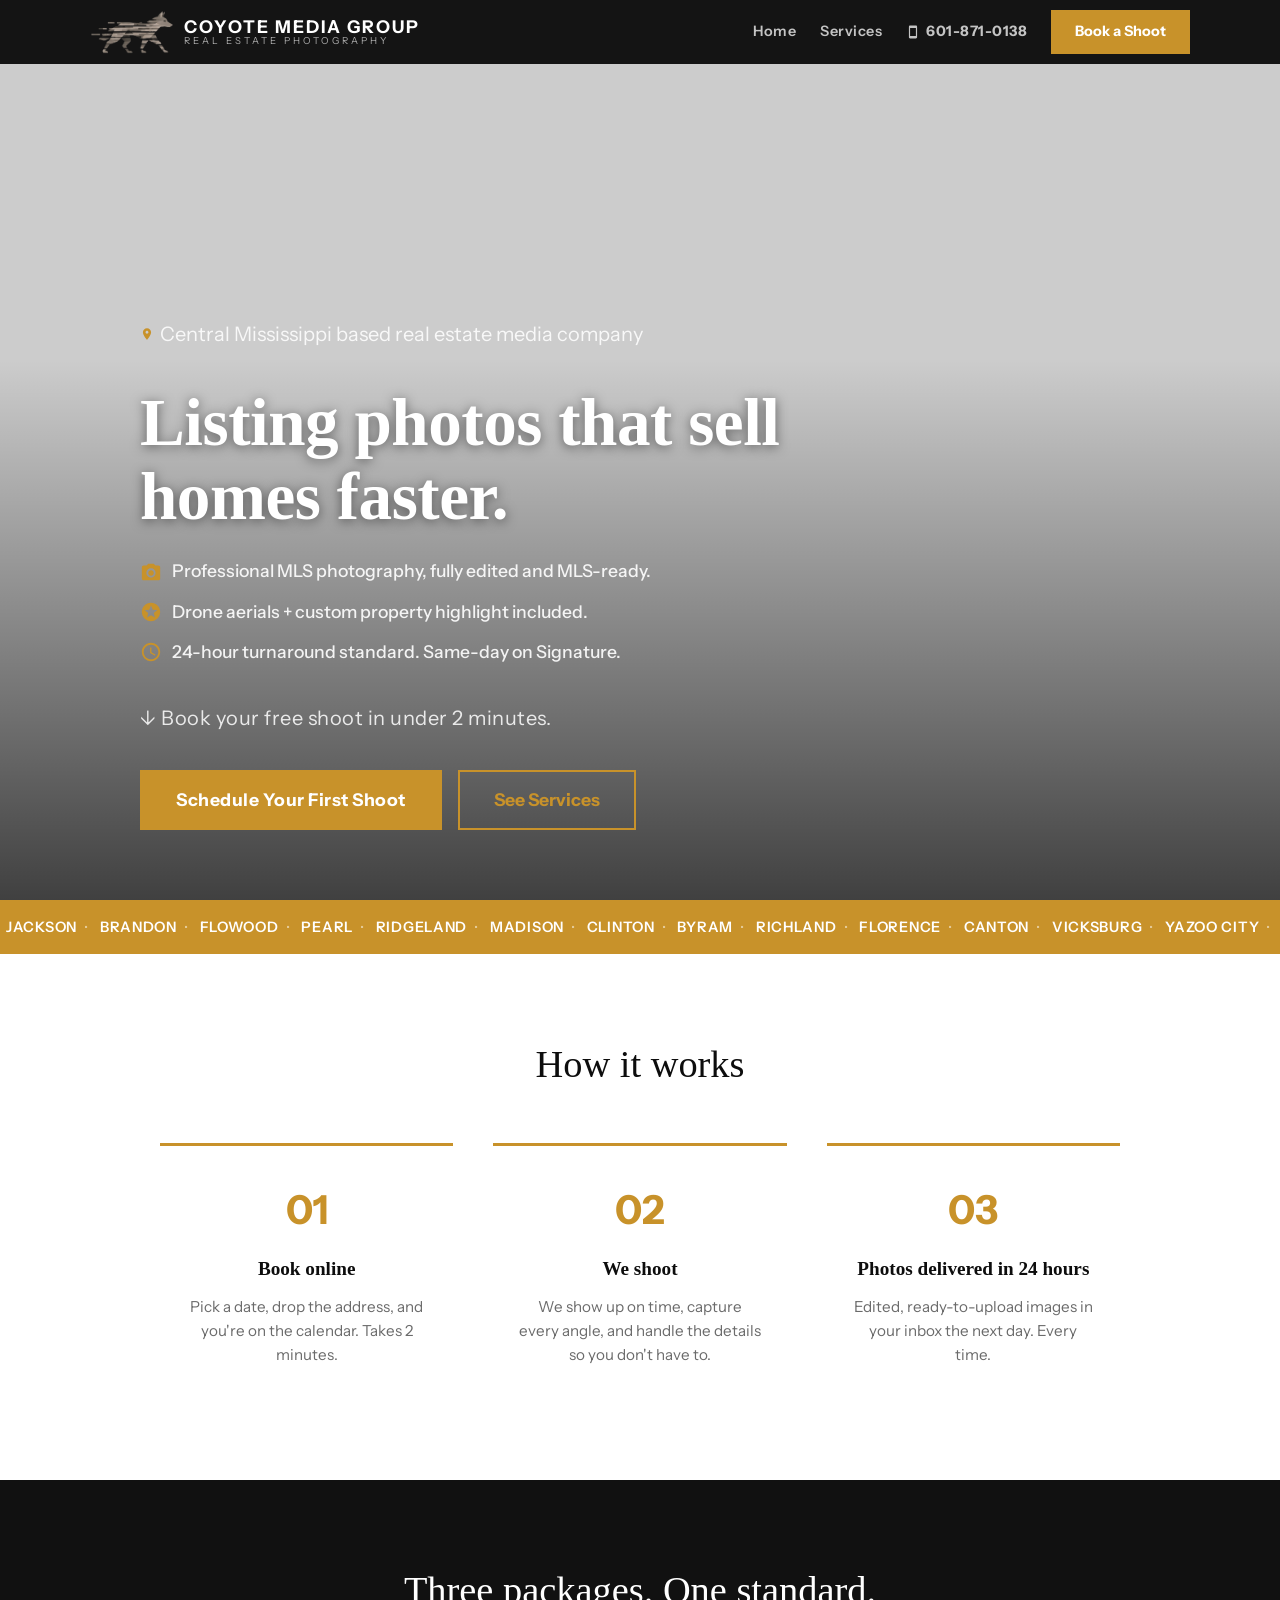
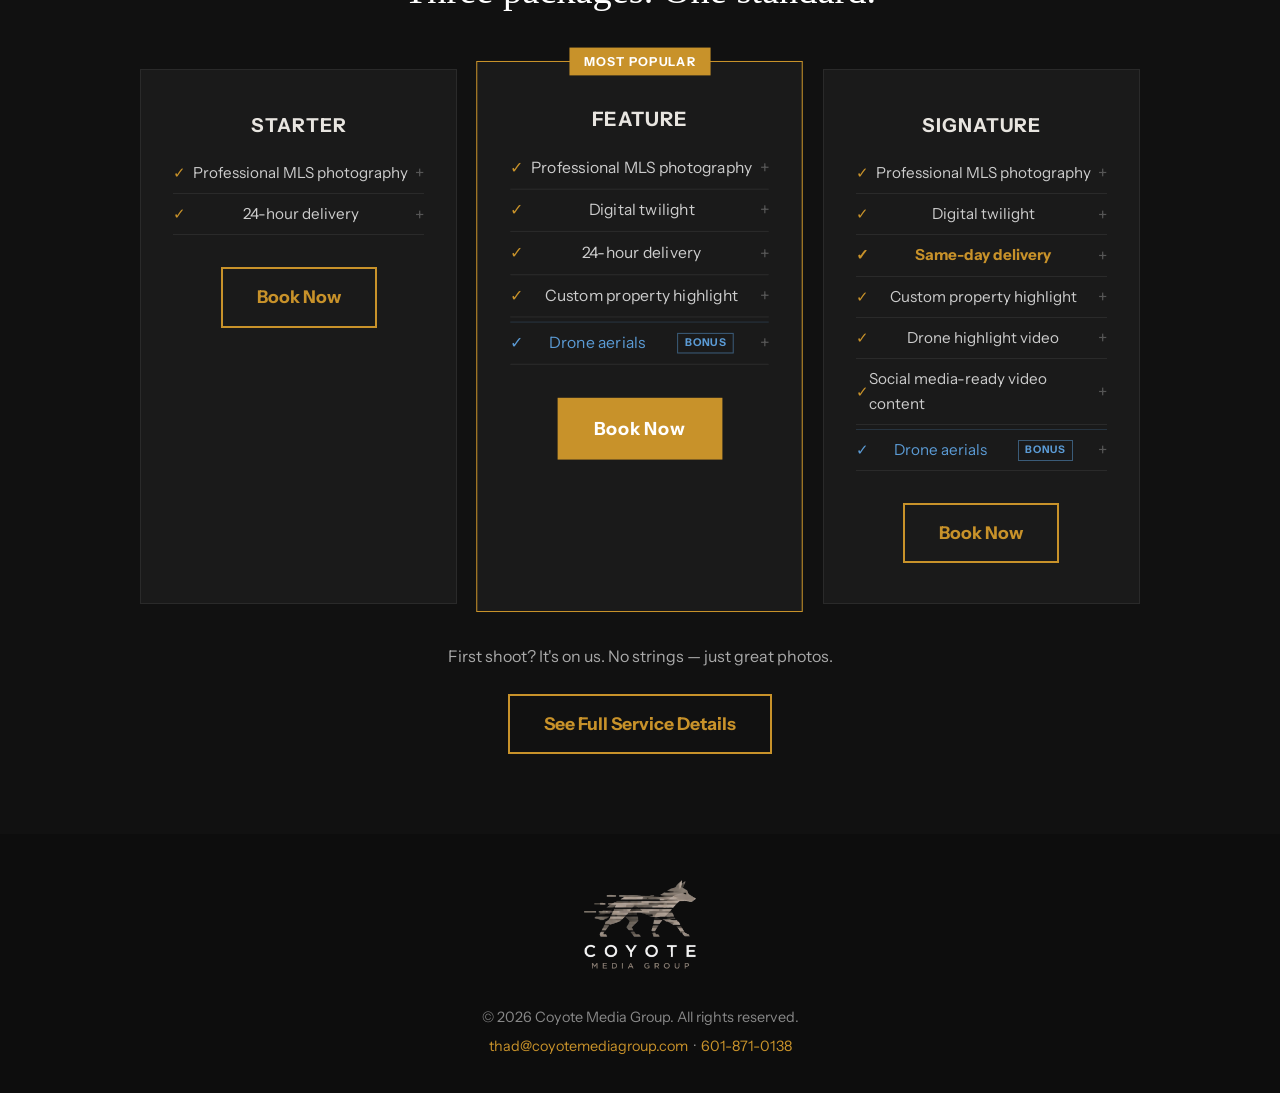
==== index.html @ c8cec0d7 "Improve mobile UX and booking form polish - Scroll to top instantly on step navigation - Disable par" ====
<!DOCTYPE html>
<html lang="en">
<head>
  <meta charset="UTF-8" />
  <meta name="viewport" content="width=device-width, initial-scale=1.0" />
  <title>Coyote Media Group — Real Estate Photography</title>
  <link rel="icon" type="image/png" href="assets/logos/favicon.png" />
  <link rel="preconnect" href="https://fonts.googleapis.com" />
  <link rel="preconnect" href="https://fonts.gstatic.com" crossorigin />
  <link href="https://fonts.googleapis.com/css2?family=Instrument+Sans:wght@300;400;500;600;700&display=swap" rel="stylesheet" />
  <link rel="stylesheet" href="style.css" />
</head>
<body>

  <!-- NAV -->
  <nav>
    <div class="nav-inner">
      <a href="#" class="logo">
        <img src="assets/logos/coyote_icon.png" alt="Coyote Media Group" class="logo-icon" />
        <span class="logo-text">Coyote Media Group<span class="logo-sub">Real Estate Photography</span></span>
      </a>
      <div class="nav-right">
        <a href="index.html" class="nav-link">Home</a>
        <a href="services.html" class="nav-link">Services</a>
        <a href="tel:6018710138" class="nav-phone">
          <svg xmlns="http://www.w3.org/2000/svg" width="14" height="14" viewBox="0 0 24 24" fill="currentColor"><path d="M17 1.01L7 1c-1.1 0-2 .9-2 2v18c0 1.1.9 2 2 2h10c1.1 0 2-.9 2-2V3c0-1.1-.9-1.99-2-1.99zM17 19H7V5h10v14z"/></svg>
          601-871-0138
        </a>
        <a href="booking.html" target="_blank" class="btn-nav">Book a Shoot</a>
      </div>
    </div>
  </nav>

  <!-- HERO -->
  <section class="hero">
    <div class="hero-content">
      <p class="hero-location">
        <svg xmlns="http://www.w3.org/2000/svg" width="14" height="14" viewBox="0 0 24 24" fill="currentColor"><path d="M12 2C8.13 2 5 5.13 5 9c0 5.25 7 13 7 13s7-7.75 7-13c0-3.87-3.13-7-7-7zm0 9.5c-1.38 0-2.5-1.12-2.5-2.5s1.12-2.5 2.5-2.5 2.5 1.12 2.5 2.5-1.12 2.5-2.5 2.5z"/></svg>
        Central Mississippi based real estate media company
      </p>
      <h1>Listing photos that sell homes faster.</h1>
      <ul class="hero-features">
        <li>
          <svg xmlns="http://www.w3.org/2000/svg" width="22" height="22" viewBox="0 0 24 24" fill="currentColor"><path d="M20 5h-3.17L15 3H9L7.17 5H4c-1.1 0-2 .9-2 2v12c0 1.1.9 2 2 2h16c1.1 0 2-.9 2-2V7c0-1.1-.9-2-2-2zm-8 13c-2.76 0-5-2.24-5-5s2.24-5 5-5 5 2.24 5 5-2.24 5-5 5zm0-8c-1.66 0-3 1.34-3 3s1.34 3 3 3 3-1.34 3-3-1.34-3-3-3z"/></svg>
          Professional MLS photography, fully edited and MLS-ready.
        </li>
        <li>
          <svg xmlns="http://www.w3.org/2000/svg" width="22" height="22" viewBox="0 0 24 24" fill="currentColor"><path d="M11.99 2C6.47 2 2 6.48 2 12s4.47 10 9.99 10C17.52 22 22 17.52 22 12S17.52 2 11.99 2zm4.24 16L12 15.45 7.77 18l1.12-4.81-3.73-3.23 4.92-.42L12 5l1.92 4.53 4.92.42-3.73 3.23L16.23 18z"/></svg>
          Drone aerials + custom property highlight included.
        </li>
        <li>
          <svg xmlns="http://www.w3.org/2000/svg" width="22" height="22" viewBox="0 0 24 24" fill="currentColor"><path d="M11.99 2C6.47 2 2 6.48 2 12s4.47 10 9.99 10C17.52 22 22 17.52 22 12S17.52 2 11.99 2zM12 20c-4.42 0-8-3.58-8-8s3.58-8 8-8 8 3.58 8 8-3.58 8-8 8zm.5-13H11v6l5.25 3.15.75-1.23-4.5-2.67V7z"/></svg>
          24-hour turnaround standard. Same-day on Signature.
        </li>
      </ul>
      <p class="hero-booking-note"><span class="hero-arrow">↓</span> Book your free shoot in under 2 minutes.</p>
      <div class="hero-ctas">
        <a href="booking.html" target="_blank" class="btn-primary">Schedule Your First Shoot</a>
        <a href="services.html" class="btn-outline">See Services</a>
      </div>
    </div>
  </section>


  <!-- SERVICE AREA MARQUEE -->
  <div class="marquee-bar">
    <div class="marquee-track">
      <span>Jackson</span><span class="dot">·</span>
      <span>Brandon</span><span class="dot">·</span>
      <span>Flowood</span><span class="dot">·</span>
      <span>Pearl</span><span class="dot">·</span>
      <span>Ridgeland</span><span class="dot">·</span>
      <span>Madison</span><span class="dot">·</span>
      <span>Clinton</span><span class="dot">·</span>
      <span>Byram</span><span class="dot">·</span>
      <span>Richland</span><span class="dot">·</span>
      <span>Florence</span><span class="dot">·</span>
      <span>Canton</span><span class="dot">·</span>
      <span>Vicksburg</span><span class="dot">·</span>
      <span>Yazoo City</span><span class="dot">·</span>
      <span>Rankin County</span><span class="dot">·</span>
      <span>Crystal Springs</span><span class="dot">·</span>
      <span>Brookhaven</span><span class="dot">·</span>
      <!-- duplicate for seamless loop -->
      <span>Jackson</span><span class="dot">·</span>
      <span>Brandon</span><span class="dot">·</span>
      <span>Flowood</span><span class="dot">·</span>
      <span>Pearl</span><span class="dot">·</span>
      <span>Ridgeland</span><span class="dot">·</span>
      <span>Madison</span><span class="dot">·</span>
      <span>Clinton</span><span class="dot">·</span>
      <span>Byram</span><span class="dot">·</span>
      <span>Richland</span><span class="dot">·</span>
      <span>Florence</span><span class="dot">·</span>
      <span>Canton</span><span class="dot">·</span>
      <span>Vicksburg</span><span class="dot">·</span>
      <span>Yazoo City</span><span class="dot">·</span>
      <span>Rankin County</span><span class="dot">·</span>
      <span>Crystal Springs</span><span class="dot">·</span>
      <span>Brookhaven</span><span class="dot">·</span>
    </div>
  </div>

  <!-- HOW IT WORKS -->
  <section class="section" id="how-it-works">
    <h2>How it works</h2>
    <div class="steps">
      <div class="step">
        <span class="step-num">01</span>
        <h3>Book online</h3>
        <p>Pick a date, drop the address, and you're on the calendar. Takes 2 minutes.</p>
      </div>
      <div class="step">
        <span class="step-num">02</span>
        <h3>We shoot</h3>
        <p>We show up on time, capture every angle, and handle the details so you don't have to.</p>
      </div>
      <div class="step">
        <span class="step-num">03</span>
        <h3>Photos delivered in 24 hours</h3>
        <p>Edited, ready-to-upload images in your inbox the next day. Every time.</p>
      </div>
    </div>
  </section>


  <!-- PRICING -->
  <section class="section section-dark" id="pricing">
    <h2>Three packages. One standard.</h2>
    <div class="packages">

      <div class="package">
        <h3>Starter</h3>
        <ul>
          <li class="service-item">
            <div class="service-header">Professional MLS photography <svg class="chevron" xmlns="http://www.w3.org/2000/svg" width="12" height="12" viewBox="0 0 24 24" fill="currentColor"><path d="M7 10l5 5 5-5z"/></svg></div>
            <div class="service-details">High-resolution interior and exterior shots professionally edited and optimized for MLS listings.</div>
          </li>
          <li class="service-item">
            <div class="service-header">24-hour delivery <svg class="chevron" xmlns="http://www.w3.org/2000/svg" width="12" height="12" viewBox="0 0 24 24" fill="currentColor"><path d="M7 10l5 5 5-5z"/></svg></div>
            <div class="service-details">All edited photos delivered via Google Drive or Dropbox within 24 hours of the shoot. Ready to upload straight to MLS.</div>
          </li>
        </ul>
        <a href="booking.html" target="_blank" class="btn-outline">Book Now</a>
      </div>

      <div class="package featured">
        <div class="badge">Most Popular</div>
        <h3>Feature</h3>
        <ul>
          <li class="service-item">
            <div class="service-header">Professional MLS photography <svg class="chevron" xmlns="http://www.w3.org/2000/svg" width="12" height="12" viewBox="0 0 24 24" fill="currentColor"><path d="M7 10l5 5 5-5z"/></svg></div>
            <div class="service-details">High-resolution interior and exterior shots professionally edited and optimized for MLS listings.</div>
          </li>
          <li class="service-item">
            <div class="service-header">Digital twilight <svg class="chevron" xmlns="http://www.w3.org/2000/svg" width="12" height="12" viewBox="0 0 24 24" fill="currentColor"><path d="M7 10l5 5 5-5z"/></svg></div>
            <div class="service-details">3 exterior shots digitally enhanced to simulate golden hour lighting — warm skies, glowing windows. Makes listings stand out without scheduling a separate evening shoot.</div>
          </li>
          <li class="service-item">
            <div class="service-header">24-hour delivery <svg class="chevron" xmlns="http://www.w3.org/2000/svg" width="12" height="12" viewBox="0 0 24 24" fill="currentColor"><path d="M7 10l5 5 5-5z"/></svg></div>
            <div class="service-details">All edited photos delivered via Google Drive or Dropbox within 24 hours of the shoot. Ready to upload straight to MLS.</div>
          </li>
          <li class="service-item">
            <div class="service-header">Custom property highlight <svg class="chevron" xmlns="http://www.w3.org/2000/svg" width="12" height="12" viewBox="0 0 24 24" fill="currentColor"><path d="M7 10l5 5 5-5z"/></svg></div>
            <div class="service-details">A curated aerial image with the property boundaries highlighted and refined — more polished than a standard lot line image. Great for marketing materials, flyers, and social media.<img src="assets/lot-lines-example.jpg" alt="Property highlight example" class="service-example-img" /></div>
          </li>
          <li class="service-item drone-bonus-item-row">
            <div class="service-header">Drone aerials <span class="bonus-tag">Bonus</span><svg class="chevron" xmlns="http://www.w3.org/2000/svg" width="12" height="12" viewBox="0 0 24 24" fill="currentColor"><path d="M7 10l5 5 5-5z"/></svg></div>
            <div class="service-details">FAA-compliant aerial photography of the property exterior — wide establishing shots, lot context, and neighborhood views. A $100 value included at no extra charge.</div>
          </li>
        </ul>
        <a href="booking.html" target="_blank" class="btn-primary">Book Now</a>
      </div>

      <div class="package">
        <h3>Signature</h3>
        <ul>
          <li class="service-item">
            <div class="service-header">Professional MLS photography <svg class="chevron" xmlns="http://www.w3.org/2000/svg" width="12" height="12" viewBox="0 0 24 24" fill="currentColor"><path d="M7 10l5 5 5-5z"/></svg></div>
            <div class="service-details">High-resolution interior and exterior shots professionally edited and optimized for MLS listings.</div>
          </li>
          <li class="service-item">
            <div class="service-header">Digital twilight <svg class="chevron" xmlns="http://www.w3.org/2000/svg" width="12" height="12" viewBox="0 0 24 24" fill="currentColor"><path d="M7 10l5 5 5-5z"/></svg></div>
            <div class="service-details">3 exterior shots digitally enhanced to simulate golden hour lighting — warm skies, glowing windows. Makes listings stand out without scheduling a separate evening shoot.</div>
          </li>
          <li class="service-item highlight-feature">
            <div class="service-header">Same-day delivery <svg class="chevron" xmlns="http://www.w3.org/2000/svg" width="12" height="12" viewBox="0 0 24 24" fill="currentColor"><path d="M7 10l5 5 5-5z"/></svg></div>
            <div class="service-details">Photos edited and delivered the same day as the shoot. Perfect for agents with tight listing deadlines who need to move fast.</div>
          </li>
          <li class="service-item">
            <div class="service-header">Custom property highlight <svg class="chevron" xmlns="http://www.w3.org/2000/svg" width="12" height="12" viewBox="0 0 24 24" fill="currentColor"><path d="M7 10l5 5 5-5z"/></svg></div>
            <div class="service-details">A curated aerial image with the property boundaries highlighted and refined — more polished than a standard lot line image. Great for marketing materials, flyers, and social media.<img src="assets/lot-lines-example.jpg" alt="Property highlight example" class="service-example-img" /></div>
          </li>
          <li class="service-item">
            <div class="service-header">Drone highlight video <svg class="chevron" xmlns="http://www.w3.org/2000/svg" width="12" height="12" viewBox="0 0 24 24" fill="currentColor"><path d="M7 10l5 5 5-5z"/></svg></div>
            <div class="service-details">A professionally edited aerial video of the property exterior — smooth flyovers, wide establishing shots. Delivered ready to embed on listings or share with clients.</div>
          </li>
          <li class="service-item">
            <div class="service-header">Social media-ready video content <svg class="chevron" xmlns="http://www.w3.org/2000/svg" width="12" height="12" viewBox="0 0 24 24" fill="currentColor"><path d="M7 10l5 5 5-5z"/></svg></div>
            <div class="service-details">The drone video formatted and optimized for Instagram, Facebook, and other platforms. Correct dimensions, ready to post — no extra editing on your end.</div>
          </li>
          <li class="service-item drone-bonus-item-row">
            <div class="service-header">Drone aerials <span class="bonus-tag">Bonus</span><svg class="chevron" xmlns="http://www.w3.org/2000/svg" width="12" height="12" viewBox="0 0 24 24" fill="currentColor"><path d="M7 10l5 5 5-5z"/></svg></div>
            <div class="service-details">FAA-compliant aerial photography of the property exterior — wide establishing shots, lot context, and neighborhood views. A $100 value included at no extra charge.</div>
          </li>
        </ul>
        <a href="booking.html" target="_blank" class="btn-outline">Book Now</a>
      </div>

    </div>

    <p class="pricing-note">First shoot? It's on us. No strings — just great photos.</p>
    <div style="text-align: center; margin-top: 24px;">
      <a href="services.html" class="btn-outline">See Full Service Details</a>
    </div>
  </section>

  <!-- BOOKING MODAL -->
  <div class="modal-overlay" id="bookingModal">
    <div class="modal">
      <button class="modal-close" id="modalClose">&times;</button>
      <h2>Schedule your first shoot</h2>
      <div class="modal-value">
        <s>$250+ value</s>
        <span class="modal-value-price">$0</span>
        <span class="modal-value-label">100% free — no strings</span>
      </div>
      <p class="modal-sub">Fill out the form and we'll reach out within a few hours to confirm your booking.</p>
      <form class="booking-form" id="bookingForm" action="https://formspree.io/f/mreddygq" method="POST">
        <input type="hidden" name="_subject" value="New Shoot Booking — Coyote Media Group" />
        <input type="hidden" name="_next" value="" />

        <p class="form-section-label">Contact Information</p>
        <input type="text" name="name" placeholder="Your name" required />
        <input type="email" name="email" placeholder="Your email" required />
        <input type="tel" name="phone" placeholder="Phone number" />

        <p class="form-section-label">Property</p>
        <input type="text" name="address" placeholder="Property address" />
        <input type="text" name="sqft" placeholder="Square footage" />
        <select name="package">
          <option value="" disabled selected>Select a package</option>
          <option value="Free first shoot">Free first shoot</option>
          <option value="Starter">Starter</option>
          <option value="Feature">Feature</option>
          <option value="Signature">Signature</option>
        </select>

        <p class="form-section-label">Scheduling</p>
        <input type="date" name="preferred_date" />
        <select name="preferred_time">
          <option value="" disabled selected>Preferred time of day</option>
          <option value="Morning (8am–11am)">Morning (8am–11am)</option>
          <option value="Midday (11am–2pm)">Midday (11am–2pm)</option>
          <option value="Afternoon (2pm–5pm)">Afternoon (2pm–5pm)</option>
        </select>

        <textarea name="notes" placeholder="Anything else we should know?" rows="3"></textarea>

        <button type="submit" class="btn-primary">Confirm Booking</button>
        <p class="form-success hidden" id="formSuccess">We got it — we'll reach out shortly to confirm your shoot.</p>
      </form>
    </div>
  </div>

  <!-- FOOTER -->
  <footer>
    <img src="assets/logos/coyote_stacked.png" alt="Coyote Media Group" class="footer-logo" />
    <p>© 2026 Coyote Media Group. All rights reserved.</p>
    <p><a href="mailto:thad@coyotemediagroup.com">thad@coyotemediagroup.com</a> &nbsp;·&nbsp; <a href="tel:6018710138">601-871-0138</a></p>
  </footer>

  <script>
    document.querySelectorAll('.service-item').forEach(item => {
      item.querySelector('.service-header').addEventListener('click', () => {
        item.classList.toggle('open');
      });
    });

    // Parallax (desktop only)
    const hero = document.querySelector('.hero');
    if (window.innerWidth > 480) {
      window.addEventListener('scroll', () => {
        const offset = window.scrollY * 0.4;
        hero.style.backgroundPositionY = `calc(50% + ${offset}px)`;
      }, { passive: true });
    }

    // Modal
    const modal = document.getElementById('bookingModal');

    function openModal(e) {
      if (e) e.preventDefault();
      modal.classList.add('open');
      document.body.style.overflow = 'hidden';
    }

    document.getElementById('modalClose').addEventListener('click', closeModal);
    modal.addEventListener('click', (e) => { if (e.target === modal) closeModal(); });
    document.addEventListener('keydown', (e) => { if (e.key === 'Escape') closeModal(); });

    function closeModal() {
      modal.classList.remove('open');
      document.body.style.overflow = '';
    }

    // Formspree AJAX submission
    const bookingForm = document.getElementById('bookingForm');
    const formSuccess = document.getElementById('formSuccess');

    bookingForm.addEventListener('submit', async (e) => {
      e.preventDefault();
      const data = new FormData(bookingForm);
      const response = await fetch(bookingForm.action, {
        method: 'POST',
        body: data,
        headers: { 'Accept': 'application/json' }
      });
      if (response.ok) {
        bookingForm.classList.add('hidden');
        formSuccess.classList.remove('hidden');
      }
    });

    if (new URLSearchParams(window.location.search).get('book') === '1') openModal();
  </script>
</body>
</html>
---- style.css ----
/* ===== RESET & BASE ===== */
*, *::before, *::after { box-sizing: border-box; margin: 0; padding: 0; }

:root {
  --black: #0d0d0d;
  --white: #ffffff;
  --off-white: #f7f5f2;
  --accent: #c8922a;
  --accent-dark: #a87520;
  --gray: #6b6b6b;
  --light-gray: #e8e5e0;
  --dark-section: #111111;
}

html { scroll-behavior: smooth; }

body {
  font-family: 'Georgia', serif;
  color: var(--black);
  background: var(--white);
  font-size: 16px;
  line-height: 1.6;
}

a { text-decoration: none; color: inherit; }

/* ===== BUTTONS ===== */
.btn-primary {
  display: inline-block;
  background: var(--accent);
  color: var(--white);
  padding: 16px 36px;
  font-size: 1.1rem;
  font-family: 'Instrument Sans', sans-serif;
  font-weight: 700;
  letter-spacing: 0.5px;
  border: none;
  cursor: pointer;
  transition: background 0.2s;
}
.btn-primary:hover { background: var(--accent-dark); }

.btn-outline {
  display: inline-block;
  border: 2px solid var(--accent);
  color: var(--accent);
  padding: 14px 34px;
  font-size: 1.1rem;
  font-family: 'Instrument Sans', sans-serif;
  font-weight: 700;
  cursor: pointer;
  transition: all 0.2s;
}
.btn-outline:hover { background: var(--accent); color: var(--white); }

.nav-right {
  display: flex;
  align-items: center;
  gap: 24px;
  flex-shrink: 0;
}

.nav-link {
  color: rgba(255,255,255,0.75);
  font-family: 'Instrument Sans', sans-serif;
  font-size: 0.9rem;
  font-weight: 600;
  letter-spacing: 0.5px;
  transition: color 0.2s;
}
.nav-link:hover { color: var(--white); }

.nav-phone {
  display: flex;
  align-items: center;
  gap: 6px;
  color: rgba(255,255,255,0.75);
  font-family: 'Instrument Sans', sans-serif;
  font-size: 0.9rem;
  font-weight: 700;
  letter-spacing: 0.5px;
  transition: color 0.2s;
}
.nav-phone:hover { color: var(--accent); }

.btn-nav {
  background: var(--accent);
  color: var(--white);
  padding: 10px 24px;
  font-family: 'Instrument Sans', sans-serif;
  font-weight: 700;
  font-size: 0.9rem;
  transition: background 0.2s;
}
.btn-nav:hover { background: var(--accent-dark); }

/* ===== NAV ===== */
nav {
  position: fixed;
  top: 0;
  width: 100%;
  background: rgba(13,13,13,0.96);
  z-index: 100;
  padding: 0 24px;
}
.nav-inner {
  max-width: 1100px;
  margin: 0 auto;
  display: flex;
  align-items: center;
  justify-content: space-between;
  gap: 24px;
  height: 64px;
  overflow: hidden;
}
.logo {
  display: flex;
  align-items: center;
  gap: 10px;
  text-decoration: none;
}
.logo-icon {
  height: 44px;
  width: auto;
  object-fit: contain;
  display: block;
  flex-shrink: 0;
}
.logo-horizontal {
  height: 48px;
  width: auto;
  object-fit: contain;
}
.logo-text {
  color: var(--white);
  font-size: 1.1rem;
  font-family: 'Instrument Sans', sans-serif;
  font-weight: 700;
  letter-spacing: 2px;
  text-transform: uppercase;
  line-height: 1.1;
  display: flex;
  flex-direction: column;
}
.logo-sub {
  font-size: 0.6rem;
  font-weight: 400;
  letter-spacing: 3px;
  color: #aaa;
}
.footer-logo {
  width: 140px;
  margin: 0 auto 20px;
  display: block;
  border-radius: 4px;
}

/* ===== HERO ===== */
.hero {
  min-height: 100vh;
  background: linear-gradient(to top, rgba(0,0,0,0.75) 0%, rgba(0,0,0,0.2) 60%),
              url('https://images.unsplash.com/photo-1600596542815-ffad4c1539a9?w=1600&q=80') center/cover no-repeat;
  display: flex;
  align-items: flex-end;
  justify-content: flex-start;
  text-align: left;
  padding: 80px 60px 70px 140px;
}
.hero-content {
  max-width: 680px;
  color: var(--white);
}
.hero-location {
  display: flex;
  align-items: center;
  gap: 6px;
  font-family: 'Instrument Sans', sans-serif;
  font-size: 1rem;
  font-weight: 400;
  color: rgba(255,255,255,0.85);
  margin-bottom: 6px;
}
.hero-location svg { color: var(--accent); flex-shrink: 0; }
.hero-features {
  list-style: none;
  margin: 24px 0 36px;
  display: flex;
  flex-direction: column;
  gap: 12px;
}
.hero-features li {
  display: flex;
  align-items: center;
  gap: 10px;
  font-family: 'Instrument Sans', sans-serif;
  font-size: 1.1rem;
  color: rgba(255,255,255,0.9);
  font-weight: 500;
}
.hero-features svg { color: var(--accent); flex-shrink: 0; }
.hero-content h1 {
  font-size: clamp(2.6rem, 6vw, 4.2rem);
  font-weight: 700;
  line-height: 1.1;
  letter-spacing: -0.5px;
  margin-bottom: 20px;
  text-shadow: 0 2px 12px rgba(0,0,0,0.5);
}
.hero-content p {
  font-size: 1.25rem;
  color: rgba(255,255,255,0.85);
  margin-bottom: 36px;
  font-family: 'Instrument Sans', sans-serif;
  font-weight: 300;
}

.hero-booking-note {
  font-family: 'Instrument Sans', sans-serif;
  font-size: 0.82rem;
  font-weight: 500;
  color: rgba(255,255,255,0.6);
  letter-spacing: 0.5px;
  margin-bottom: 16px;
}

.hero-arrow {
  display: inline-block;
  animation: bounce-down 1.4s ease-in-out infinite;
}

@keyframes bounce-down {
  0%, 100% { transform: translateY(0); }
  50% { transform: translateY(4px); }
}

.hero-ctas {
  display: flex;
  align-items: center;
  gap: 16px;
  flex-wrap: wrap;
}

/* ===== PROOF BAR ===== */
.proof-bar {
  background: var(--accent);
  padding: 18px 24px;
}
.proof-inner {
  max-width: 1100px;
  margin: 0 auto;
  display: flex;
  flex-wrap: wrap;
  justify-content: center;
  gap: 24px;
}
.proof-inner span {
  color: var(--white);
  font-family: 'Instrument Sans', sans-serif;
  font-size: 0.95rem;
  font-weight: 600;
}

/* ===== MARQUEE BAR ===== */
.marquee-bar {
  background: var(--accent);
  padding: 14px 0;
  overflow: hidden;
  white-space: nowrap;
}
.marquee-track {
  display: inline-block;
  animation: marquee 30s linear infinite;
}
.marquee-track span {
  color: var(--white);
  font-family: 'Instrument Sans', sans-serif;
  font-size: 0.9rem;
  font-weight: 600;
  letter-spacing: 0.05em;
  text-transform: uppercase;
  padding: 0 6px;
}
.marquee-track .dot {
  color: rgba(255,255,255,0.5);
  padding: 0 2px;
}
@keyframes marquee {
  0%   { transform: translateX(0); }
  100% { transform: translateX(-50%); }
}

/* ===== SECTIONS ===== */
.section {
  padding: 80px 24px;
}
.section-dark {
  background: var(--dark-section);
  color: var(--white);
}
.section h2, .section-dark h2 {
  font-size: clamp(1.6rem, 3.5vw, 2.4rem);
  font-weight: 400;
  text-align: center;
  margin-bottom: 48px;
}

/* ===== STEPS ===== */
.steps {
  max-width: 960px;
  margin: 0 auto;
  display: grid;
  grid-template-columns: repeat(auto-fit, minmax(240px, 1fr));
  gap: 40px;
}
.step {
  text-align: center;
  padding: 32px 24px;
  border-top: 3px solid var(--accent);
}
.step-num {
  display: block;
  font-size: 2.5rem;
  color: var(--accent);
  font-family: 'Instrument Sans', sans-serif;
  font-weight: 700;
  margin-bottom: 12px;
}
.step h3 {
  font-size: 1.2rem;
  margin-bottom: 10px;
}
.step p {
  color: var(--gray);
  font-family: 'Instrument Sans', sans-serif;
  font-size: 0.95rem;
}

/* ===== TESTIMONIALS ===== */
.testimonial-marquee-wrap {
  overflow: hidden;
  width: 100%;
  margin-top: 40px;
}
.testimonial-marquee-track {
  display: flex;
  gap: 24px;
  animation: testimonial-scroll 30s linear infinite;
  width: max-content;
}
.testimonial-marquee-track:hover {
  animation-play-state: paused;
}
.testimonial-card {
  background: #1a1a1a;
  border-left: 3px solid var(--accent);
  padding: 28px 32px;
  border-radius: 2px;
  width: 380px;
  flex-shrink: 0;
}
.stars {
  color: var(--accent);
  font-size: 1rem;
  letter-spacing: 2px;
  margin-bottom: 12px;
}
.quote {
  color: #ddd;
  font-size: 0.95rem;
  line-height: 1.7;
  margin-bottom: 16px;
  font-style: italic;
}
.quote::before { content: '\201C'; }
.quote::after  { content: '\201D'; }
.testimonial-author {
  display: flex;
  align-items: center;
  gap: 12px;
  margin-top: 20px;
}
.avatar {
  width: 48px;
  height: 48px;
  border-radius: 50%;
  flex-shrink: 0;
}
.attribution {
  color: var(--white);
  font-family: 'Instrument Sans', sans-serif;
  font-size: 0.9rem;
  font-weight: 600;
}
.attribution span {
  color: var(--accent);
  font-size: 0.8rem;
  font-weight: 400;
}
@keyframes testimonial-scroll {
  0%   { transform: translateX(0); }
  100% { transform: translateX(-50%); }
}

/* ===== PACKAGES ===== */
.packages {
  max-width: 1000px;
  margin: 0 auto;
  display: grid;
  grid-template-columns: repeat(auto-fit, minmax(260px, 1fr));
  gap: 24px;
}
.package {
  background: #1a1a1a;
  border: 1px solid #2a2a2a;
  padding: 40px 32px;
  text-align: center;
  position: relative;
}
.package.featured {
  border-color: var(--accent);
  transform: scale(1.03);
}
.badge {
  position: absolute;
  top: -14px;
  left: 50%;
  transform: translateX(-50%);
  background: var(--accent);
  color: var(--white);
  font-size: 0.75rem;
  font-family: 'Instrument Sans', sans-serif;
  font-weight: 700;
  padding: 4px 14px;
  letter-spacing: 1px;
  text-transform: uppercase;
}
.package h3 {
  font-size: 1.2rem;
  font-family: 'Instrument Sans', sans-serif;
  color: var(--light-gray);
  margin-bottom: 12px;
  text-transform: uppercase;
  letter-spacing: 1px;
}
.price {
  font-size: 3rem;
  color: var(--accent);
  font-family: 'Instrument Sans', sans-serif;
  font-weight: 700;
  margin-bottom: 24px;
}
.package ul {
  list-style: none;
  margin-bottom: 32px;
  text-align: left;
}
.package ul li {
  border-bottom: 1px solid #2a2a2a;
  color: #ccc;
  font-family: 'Instrument Sans', sans-serif;
  font-size: 0.95rem;
}
.package ul li::before { content: ""; }

.service-item { cursor: pointer; }
.service-header {
  display: flex;
  align-items: center;
  justify-content: space-between;
  padding: 8px 0;
  user-select: none;
}
.service-header::before { content: "✓  "; color: var(--accent); flex-shrink: 0; }
.highlight-feature .service-header::before { content: "✓  "; color: var(--accent); }
.chevron { display: none; }

.service-header::after {
  content: "+";
  flex-shrink: 0;
  color: #555;
  font-size: 1.1rem;
  font-weight: 400;
  line-height: 1;
  transition: color 0.2s;
}
.service-item.open .service-header::after { content: "−"; }

.service-details {
  max-height: 0;
  overflow: hidden;
  transition: max-height 0.35s ease, padding 0.35s ease;
  font-size: 0.85rem;
  color: #888;
  line-height: 1.6;
  padding: 0 0 0 18px;
}
.service-item.open .service-details {
  max-height: 120px;
  padding: 0 0 10px 18px;
}
.service-item.open .service-details:has(.service-example-img) {
  max-height: 360px;
}
.service-example-img {
  display: block;
  width: 100%;
  margin-top: 12px;
  border-radius: 2px;
  object-fit: cover;
}
.highlight-feature {
  color: var(--accent) !important;
  font-weight: 700;
}
.bonus-tag {
  font-family: 'Instrument Sans', sans-serif;
  font-size: 0.65rem;
  font-weight: 700;
  letter-spacing: 1px;
  text-transform: uppercase;
  color: #5b9bd5;
  border: 1px solid rgba(91,155,213,0.5);
  padding: 1px 6px;
  margin-left: 6px;
  vertical-align: middle;
  flex-shrink: 0;
}
.drone-bonus-item-row .service-header {
  color: #5b9bd5;
}
.drone-bonus-item-row .service-header::before {
  color: #5b9bd5;
}
.drone-bonus-item-row .service-details {
  color: #5b9bd5;
  opacity: 0.75;
}
.drone-bonus-item-row {
  border-top: 1px solid rgba(91,155,213,0.2);
  margin-top: 4px;
}
.pricing-note {
  text-align: center;
  margin-top: 40px;
  color: #aaa;
  font-family: 'Instrument Sans', sans-serif;
  font-size: 1rem;
}

/* ===== CONTACT FORM ===== */
.contact-sub {
  text-align: center;
  color: var(--gray);
  font-family: 'Instrument Sans', sans-serif;
  margin-bottom: 40px;
}
.booking-form {
  max-width: 580px;
  margin: 0 auto;
  display: flex;
  flex-direction: column;
  gap: 16px;
}
.booking-form input,
.booking-form select,
.booking-form textarea {
  padding: 10px 0;
  border: none;
  border-bottom: 1.5px solid var(--light-gray);
  border-radius: 0;
  font-size: 0.95rem;
  font-family: 'Instrument Sans', sans-serif;
  background: transparent;
  color: var(--black);
  width: 100%;
  outline: none;
  transition: border-color 0.2s;
  -webkit-appearance: none;
  appearance: none;
}
.booking-form input::placeholder,
.booking-form textarea::placeholder {
  color: #bbb;
}
.booking-form select {
  color: #bbb;
}
.booking-form select:valid,
.booking-form select option:not([disabled]) {
  color: var(--black);
}
.booking-form input:focus,
.booking-form select:focus,
.booking-form textarea:focus {
  border-bottom-color: var(--accent);
}
.booking-form button {
  width: 100%;
  padding: 16px;
  font-size: 1rem;
}

/* ===== MODAL ===== */
.modal-overlay {
  display: none;
  position: fixed;
  inset: 0;
  background: rgba(0,0,0,0.7);
  z-index: 200;
  align-items: center;
  justify-content: center;
  padding: 24px;
}
.modal-overlay.open {
  display: flex;
}
.modal {
  background: var(--white);
  max-width: 520px;
  width: 100%;
  padding: 48px 40px 40px;
  position: relative;
  max-height: 90vh;
  overflow-y: auto;
  animation: modal-in 0.2s ease;
}
@keyframes modal-in {
  from { opacity: 0; transform: translateY(16px); }
  to   { opacity: 1; transform: translateY(0); }
}
.modal h2 {
  font-size: 1.6rem;
  font-weight: 400;
  margin-bottom: 8px;
  text-align: left;
}
.modal-value {
  display: flex;
  align-items: center;
  gap: 10px;
  margin: 10px 0 16px;
  font-family: 'Instrument Sans', sans-serif;
}
.modal-value s {
  color: #aaa;
  font-size: 0.95rem;
}
.modal-value-price {
  font-size: 2rem;
  font-weight: 700;
  color: var(--accent);
  line-height: 1;
}
.modal-value-label {
  font-size: 0.8rem;
  font-weight: 700;
  letter-spacing: 1px;
  text-transform: uppercase;
  color: var(--accent);
  border: 1px solid var(--accent);
  padding: 3px 8px;
}
.modal-sub {
  color: var(--gray);
  font-family: 'Instrument Sans', sans-serif;
  font-size: 0.95rem;
  margin-bottom: 24px;
}
.hidden { display: none !important; }
.form-success {
  font-family: 'Instrument Sans', sans-serif;
  font-size: 1rem;
  color: var(--accent);
  font-weight: 500;
  text-align: center;
  padding: 32px 0;
}
.form-section-label {
  font-family: 'Instrument Sans', sans-serif;
  font-size: 0.7rem;
  font-weight: 700;
  letter-spacing: 2px;
  text-transform: uppercase;
  color: var(--gray);
  margin: 16px 0 4px;
}
.form-section-label:first-of-type {
  margin-top: 0;
}
.modal-close {
  position: absolute;
  top: 16px;
  right: 20px;
  background: none;
  border: none;
  font-size: 1.6rem;
  color: var(--gray);
  cursor: pointer;
  line-height: 1;
  padding: 4px;
  transition: color 0.2s;
}
.modal-close:hover { color: var(--black); }

/* ===== FOOTER ===== */
footer {
  background: var(--black);
  color: #888;
  text-align: center;
  padding: 32px 24px;
  font-family: 'Instrument Sans', sans-serif;
  font-size: 0.9rem;
  line-height: 2;
}
footer a { color: var(--accent); }

/* ===== RESPONSIVE ===== */
@media (max-width: 600px) {
  .package.featured { transform: scale(1); }
  .nav-inner { gap: 12px; }
  .logo { font-size: 0.9rem; }
  .nav-phone { display: none; }
}

@media (max-width: 480px) {
  /* Nav */
  nav { padding: 0 16px; }
  .nav-inner { height: 56px; gap: 8px; }
  .nav-link { display: none; }
  .logo-sub { display: none; }
  .logo-text { font-size: 0.95rem; }

  /* Hero */
  .hero {
    padding: 80px 24px 48px;
    align-items: flex-end;
  }
  .hero-content h1 { font-size: 2rem; margin-bottom: 16px; }
  .hero-content p { font-size: 1rem; margin-bottom: 24px; }
  .hero-location { font-size: 0.85rem; }
  .hero-features { gap: 10px; margin: 16px 0 24px; }
  .hero-features li { font-size: 0.95rem; }
  .hero-features svg { width: 18px; height: 18px; }
  .hero-ctas { flex-direction: column; align-items: stretch; gap: 10px; }
  .hero-ctas a { text-align: center; }

  /* Packages */
  .packages { grid-template-columns: 1fr; }

  /* Sections */
  section { padding: 48px 20px; }
}
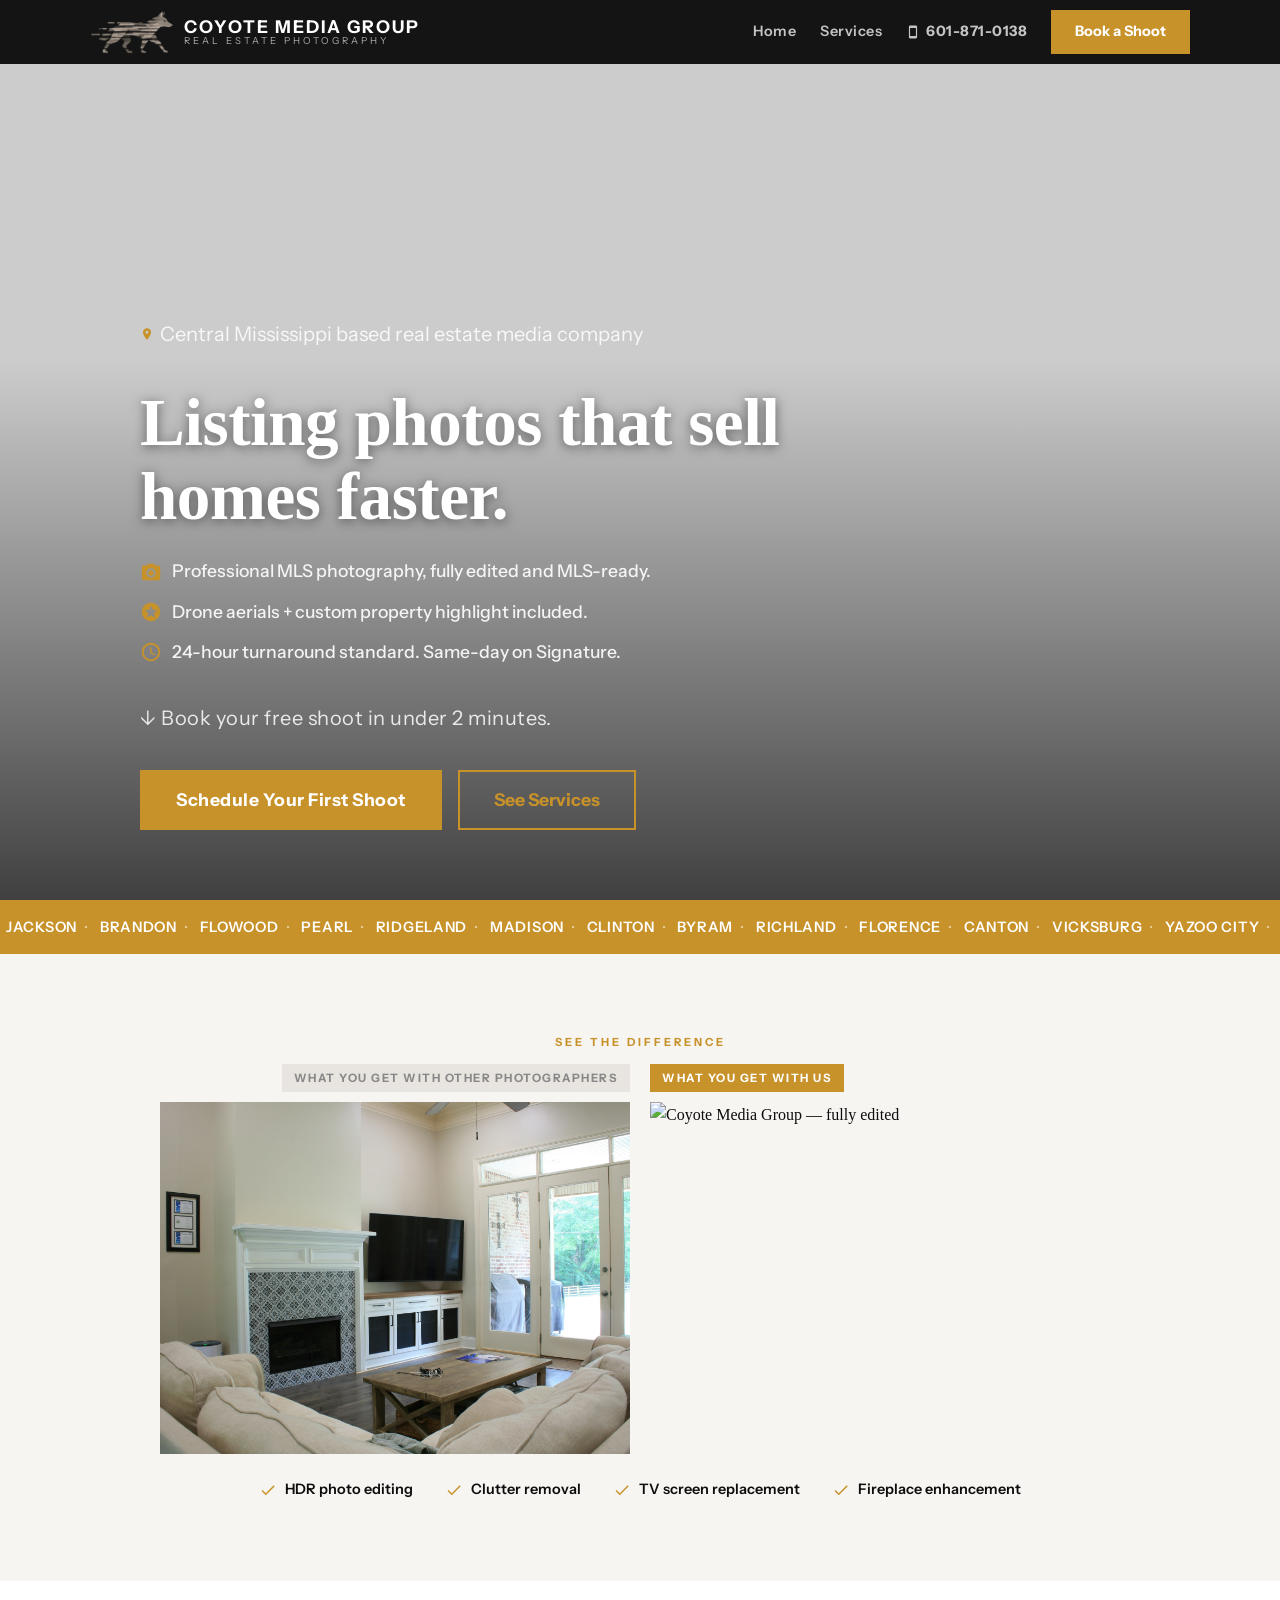
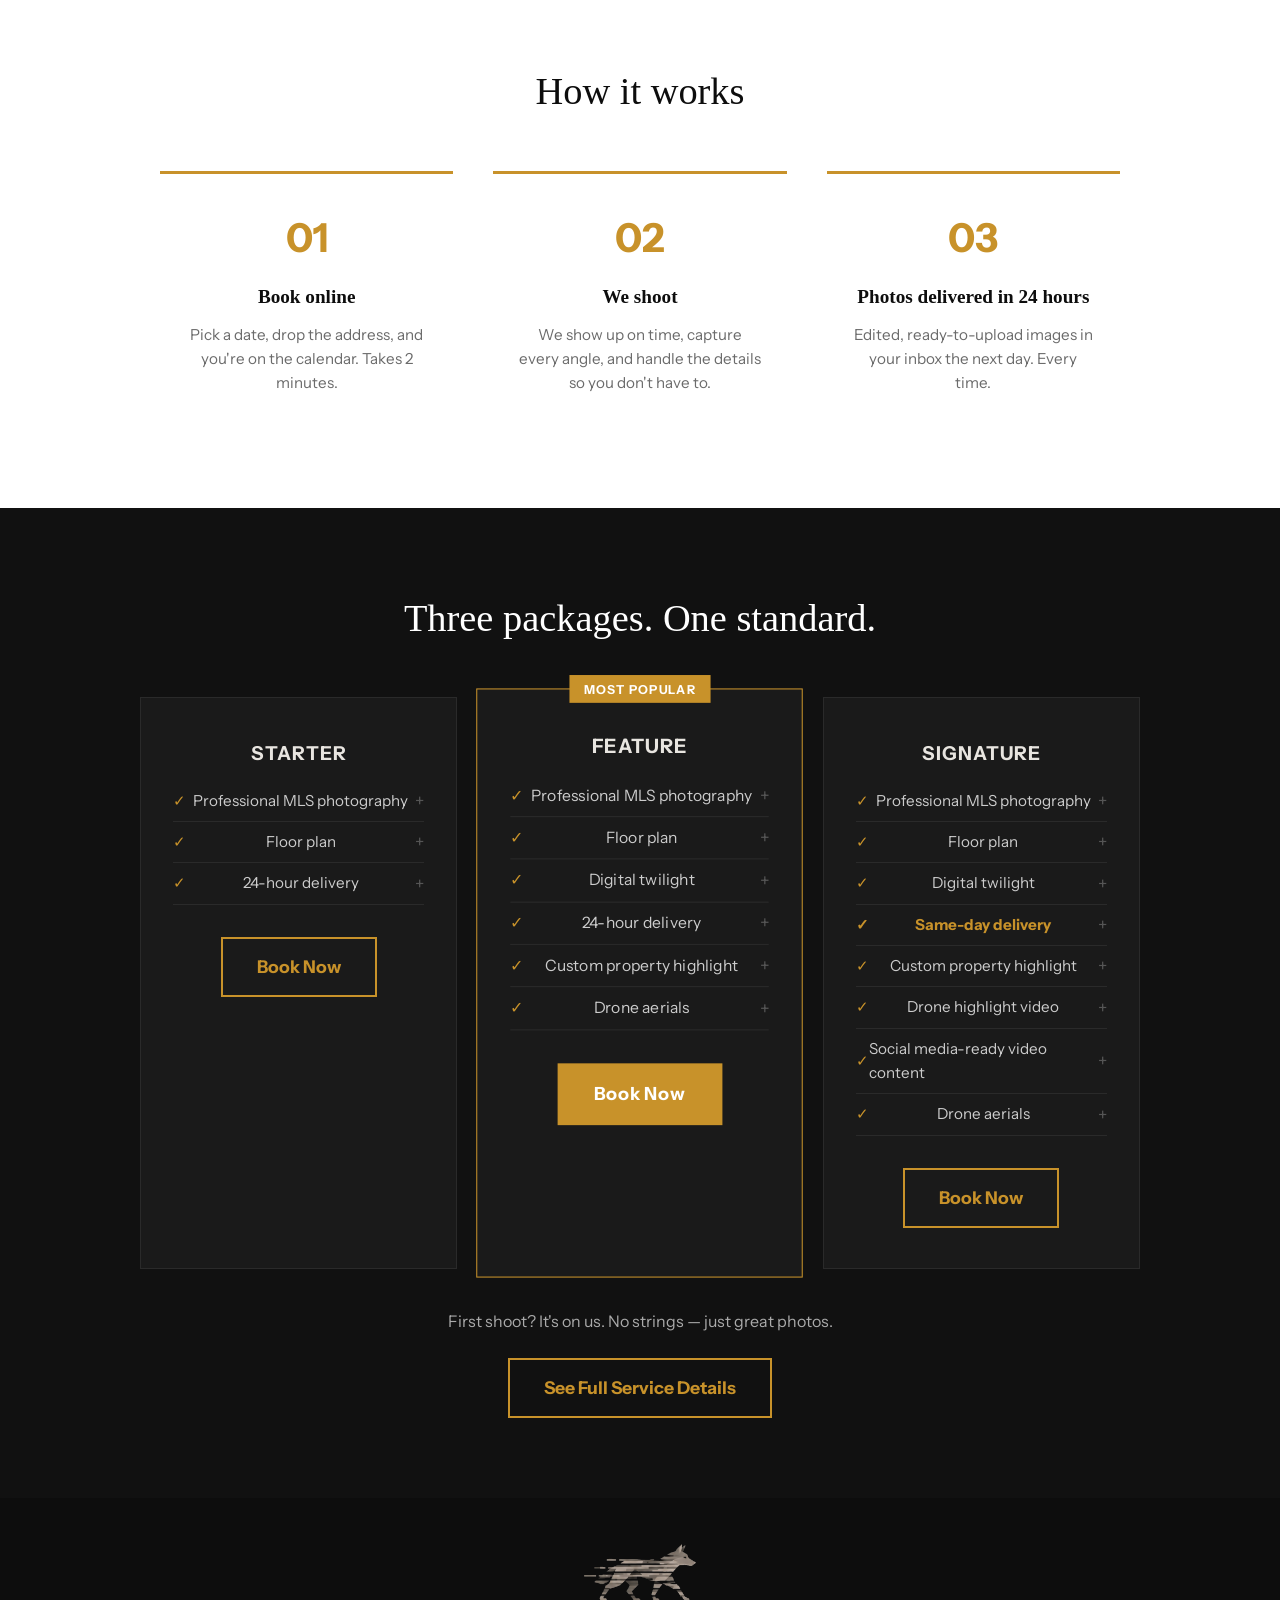
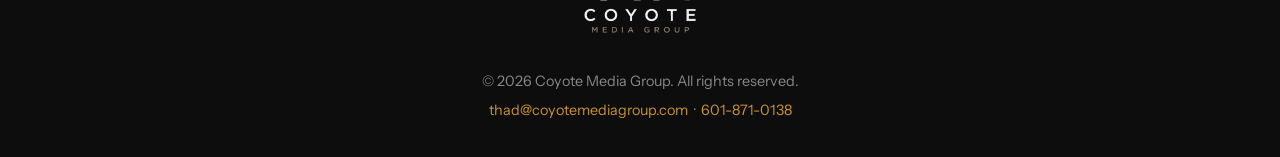
==== commit 5f1c3be5: "Add before/after comparison section, booking flow split, and package improvements - Add before/after" ====
--- a/index.html
+++ b/index.html
@@ -55,7 +55,7 @@
       </ul>
       <p class="hero-booking-note"><span class="hero-arrow">↓</span> Book your free shoot in under 2 minutes.</p>
       <div class="hero-ctas">
-        <a href="booking.html" target="_blank" class="btn-primary">Schedule Your First Shoot</a>
+        <a href="booking-first.html" target="_blank" class="btn-primary">Schedule Your First Shoot</a>
         <a href="services.html" class="btn-outline">See Services</a>
       </div>
     </div>
@@ -101,6 +101,39 @@
     </div>
   </div>
 
+  <!-- COMPARISON -->
+  <section class="section comparison-section">
+    <p class="comparison-eyebrow">See the difference</p>
+    <div class="comparison-grid">
+      <div class="comparison-col">
+        <div class="comparison-label comparison-label-before">What you get with other photographers</div>
+        <img src="assets/IMG_9122.jpg" alt="Typical listing photo — unedited" class="comparison-img" />
+      </div>
+      <div class="comparison-col">
+        <div class="comparison-label comparison-label-after">What you get with us</div>
+        <img src="assets/hf_20260601_212255_5a767346-bfa5-4427-8f6e-4e7f70e8b1ea.png" alt="Coyote Media Group — fully edited" class="comparison-img" />
+      </div>
+    </div>
+    <ul class="compare-points">
+      <li>
+        <svg xmlns="http://www.w3.org/2000/svg" width="18" height="18" viewBox="0 0 24 24" fill="currentColor"><path d="M9 16.17L4.83 12l-1.42 1.41L9 19 21 7l-1.41-1.41z"/></svg>
+        HDR photo editing
+      </li>
+      <li>
+        <svg xmlns="http://www.w3.org/2000/svg" width="18" height="18" viewBox="0 0 24 24" fill="currentColor"><path d="M9 16.17L4.83 12l-1.42 1.41L9 19 21 7l-1.41-1.41z"/></svg>
+        Clutter removal
+      </li>
+      <li>
+        <svg xmlns="http://www.w3.org/2000/svg" width="18" height="18" viewBox="0 0 24 24" fill="currentColor"><path d="M9 16.17L4.83 12l-1.42 1.41L9 19 21 7l-1.41-1.41z"/></svg>
+        TV screen replacement
+      </li>
+      <li>
+        <svg xmlns="http://www.w3.org/2000/svg" width="18" height="18" viewBox="0 0 24 24" fill="currentColor"><path d="M9 16.17L4.83 12l-1.42 1.41L9 19 21 7l-1.41-1.41z"/></svg>
+        Fireplace enhancement
+      </li>
+    </ul>
+  </section>
+
   <!-- HOW IT WORKS -->
   <section class="section" id="how-it-works">
     <h2>How it works</h2>
@@ -137,6 +170,10 @@
             <div class="service-details">High-resolution interior and exterior shots professionally edited and optimized for MLS listings.</div>
           </li>
           <li class="service-item">
+            <div class="service-header">Floor plan <svg class="chevron" xmlns="http://www.w3.org/2000/svg" width="12" height="12" viewBox="0 0 24 24" fill="currentColor"><path d="M7 10l5 5 5-5z"/></svg></div>
+            <div class="service-details">A clean, accurate floor plan of the property delivered alongside your photos — helps buyers visualize the layout before they visit.</div>
+          </li>
+          <li class="service-item">
             <div class="service-header">24-hour delivery <svg class="chevron" xmlns="http://www.w3.org/2000/svg" width="12" height="12" viewBox="0 0 24 24" fill="currentColor"><path d="M7 10l5 5 5-5z"/></svg></div>
             <div class="service-details">All edited photos delivered via Google Drive or Dropbox within 24 hours of the shoot. Ready to upload straight to MLS.</div>
           </li>
@@ -153,6 +190,10 @@
             <div class="service-details">High-resolution interior and exterior shots professionally edited and optimized for MLS listings.</div>
           </li>
           <li class="service-item">
+            <div class="service-header">Floor plan <svg class="chevron" xmlns="http://www.w3.org/2000/svg" width="12" height="12" viewBox="0 0 24 24" fill="currentColor"><path d="M7 10l5 5 5-5z"/></svg></div>
+            <div class="service-details">A clean, accurate floor plan of the property delivered alongside your photos — helps buyers visualize the layout before they visit.</div>
+          </li>
+          <li class="service-item">
             <div class="service-header">Digital twilight <svg class="chevron" xmlns="http://www.w3.org/2000/svg" width="12" height="12" viewBox="0 0 24 24" fill="currentColor"><path d="M7 10l5 5 5-5z"/></svg></div>
             <div class="service-details">3 exterior shots digitally enhanced to simulate golden hour lighting — warm skies, glowing windows. Makes listings stand out without scheduling a separate evening shoot.</div>
           </li>
@@ -164,8 +205,8 @@
             <div class="service-header">Custom property highlight <svg class="chevron" xmlns="http://www.w3.org/2000/svg" width="12" height="12" viewBox="0 0 24 24" fill="currentColor"><path d="M7 10l5 5 5-5z"/></svg></div>
             <div class="service-details">A curated aerial image with the property boundaries highlighted and refined — more polished than a standard lot line image. Great for marketing materials, flyers, and social media.<img src="assets/lot-lines-example.jpg" alt="Property highlight example" class="service-example-img" /></div>
           </li>
-          <li class="service-item drone-bonus-item-row">
-            <div class="service-header">Drone aerials <span class="bonus-tag">Bonus</span><svg class="chevron" xmlns="http://www.w3.org/2000/svg" width="12" height="12" viewBox="0 0 24 24" fill="currentColor"><path d="M7 10l5 5 5-5z"/></svg></div>
+          <li class="service-item">
+            <div class="service-header">Drone aerials <svg class="chevron" xmlns="http://www.w3.org/2000/svg" width="12" height="12" viewBox="0 0 24 24" fill="currentColor"><path d="M7 10l5 5 5-5z"/></svg></div>
             <div class="service-details">FAA-compliant aerial photography of the property exterior — wide establishing shots, lot context, and neighborhood views. A $100 value included at no extra charge.</div>
           </li>
         </ul>
@@ -180,6 +221,10 @@
             <div class="service-details">High-resolution interior and exterior shots professionally edited and optimized for MLS listings.</div>
           </li>
           <li class="service-item">
+            <div class="service-header">Floor plan <svg class="chevron" xmlns="http://www.w3.org/2000/svg" width="12" height="12" viewBox="0 0 24 24" fill="currentColor"><path d="M7 10l5 5 5-5z"/></svg></div>
+            <div class="service-details">A clean, accurate floor plan of the property delivered alongside your photos — helps buyers visualize the layout before they visit.</div>
+          </li>
+          <li class="service-item">
             <div class="service-header">Digital twilight <svg class="chevron" xmlns="http://www.w3.org/2000/svg" width="12" height="12" viewBox="0 0 24 24" fill="currentColor"><path d="M7 10l5 5 5-5z"/></svg></div>
             <div class="service-details">3 exterior shots digitally enhanced to simulate golden hour lighting — warm skies, glowing windows. Makes listings stand out without scheduling a separate evening shoot.</div>
           </li>
@@ -199,8 +244,8 @@
             <div class="service-header">Social media-ready video content <svg class="chevron" xmlns="http://www.w3.org/2000/svg" width="12" height="12" viewBox="0 0 24 24" fill="currentColor"><path d="M7 10l5 5 5-5z"/></svg></div>
             <div class="service-details">The drone video formatted and optimized for Instagram, Facebook, and other platforms. Correct dimensions, ready to post — no extra editing on your end.</div>
           </li>
-          <li class="service-item drone-bonus-item-row">
-            <div class="service-header">Drone aerials <span class="bonus-tag">Bonus</span><svg class="chevron" xmlns="http://www.w3.org/2000/svg" width="12" height="12" viewBox="0 0 24 24" fill="currentColor"><path d="M7 10l5 5 5-5z"/></svg></div>
+          <li class="service-item">
+            <div class="service-header">Drone aerials <svg class="chevron" xmlns="http://www.w3.org/2000/svg" width="12" height="12" viewBox="0 0 24 24" fill="currentColor"><path d="M7 10l5 5 5-5z"/></svg></div>
             <div class="service-details">FAA-compliant aerial photography of the property exterior — wide establishing shots, lot context, and neighborhood views. A $100 value included at no extra charge.</div>
           </li>
         </ul>
@@ -323,6 +368,7 @@
     });
 
     if (new URLSearchParams(window.location.search).get('book') === '1') openModal();
+
   </script>
 </body>
 </html>
--- a/style.css
+++ b/style.css
@@ -545,6 +545,90 @@
   color: #aaa;
   font-family: 'Instrument Sans', sans-serif;
   font-size: 1rem;
+}
+
+/* ===== COMPARISON ===== */
+.comparison-section {
+  background: var(--off-white);
+}
+.comparison-eyebrow {
+  font-family: 'Instrument Sans', sans-serif;
+  font-size: 0.7rem;
+  font-weight: 700;
+  letter-spacing: 3px;
+  text-transform: uppercase;
+  color: var(--accent);
+  text-align: center;
+  margin-bottom: 12px;
+}
+.comparison-sub {
+  font-family: 'Instrument Sans', sans-serif;
+  font-size: 1rem;
+  color: var(--gray);
+  text-align: center;
+  margin-top: -28px;
+  margin-bottom: 40px;
+}
+.comparison-grid {
+  max-width: 960px;
+  margin: 0 auto;
+  display: grid;
+  grid-template-columns: 1fr 1fr;
+  gap: 20px;
+}
+.comparison-col {
+  display: flex;
+  flex-direction: column;
+}
+.comparison-label {
+  font-family: 'Instrument Sans', sans-serif;
+  font-size: 0.72rem;
+  font-weight: 700;
+  letter-spacing: 1.5px;
+  text-transform: uppercase;
+  padding: 5px 12px;
+  margin-bottom: 10px;
+  display: inline-block;
+  align-self: flex-start;
+}
+.comparison-label-before {
+  background: var(--light-gray);
+  color: #888;
+  align-self: flex-end;
+}
+.comparison-label-after {
+  background: var(--accent);
+  color: var(--white);
+}
+.comparison-img {
+  width: 100%;
+  display: block;
+  object-fit: cover;
+  aspect-ratio: 4 / 3;
+}
+@media (max-width: 600px) {
+  .comparison-grid { grid-template-columns: 1fr; }
+}
+.compare-points {
+  list-style: none;
+  display: flex;
+  justify-content: center;
+  gap: 32px;
+  flex-wrap: wrap;
+  margin-top: 24px;
+}
+.compare-points li {
+  display: flex;
+  align-items: center;
+  gap: 8px;
+  font-family: 'Instrument Sans', sans-serif;
+  font-size: 0.9rem;
+  font-weight: 600;
+  color: var(--black);
+}
+.compare-points li svg {
+  color: var(--accent);
+  flex-shrink: 0;
 }
 
 /* ===== CONTACT FORM ===== */
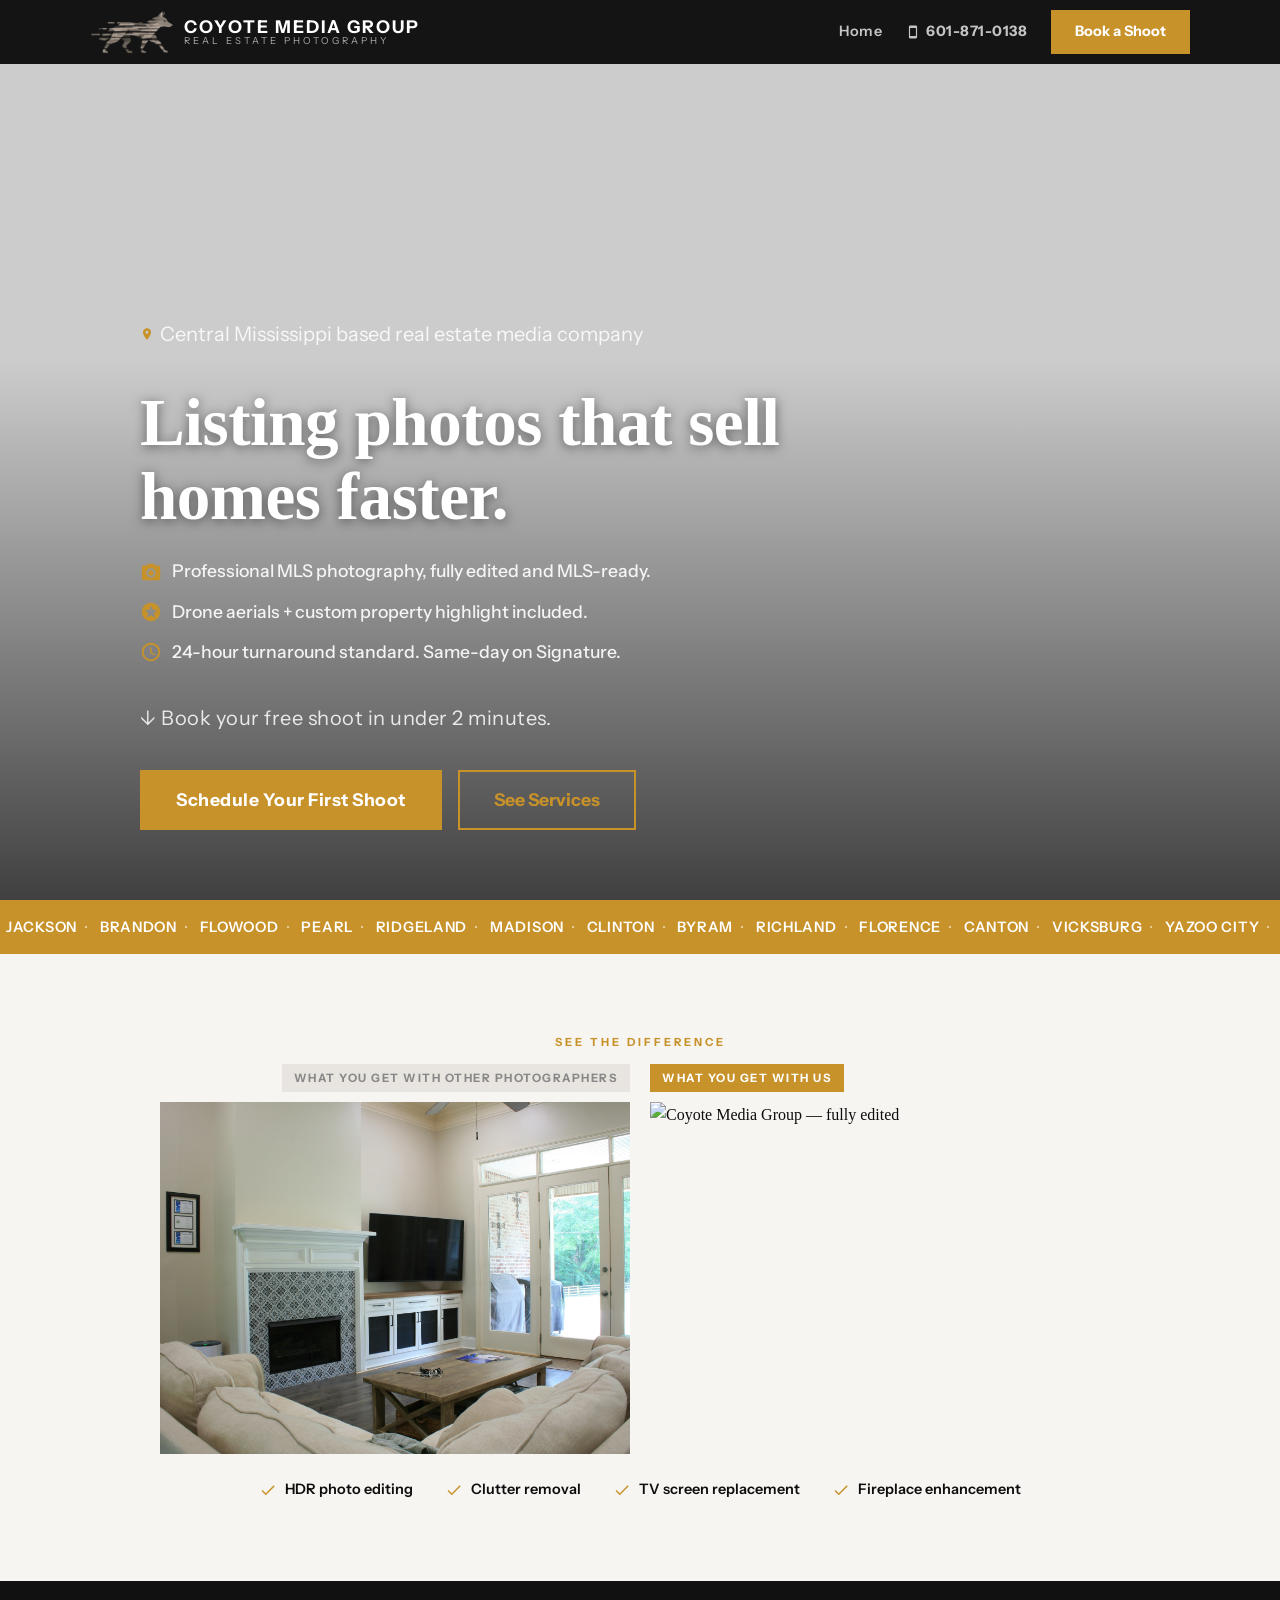
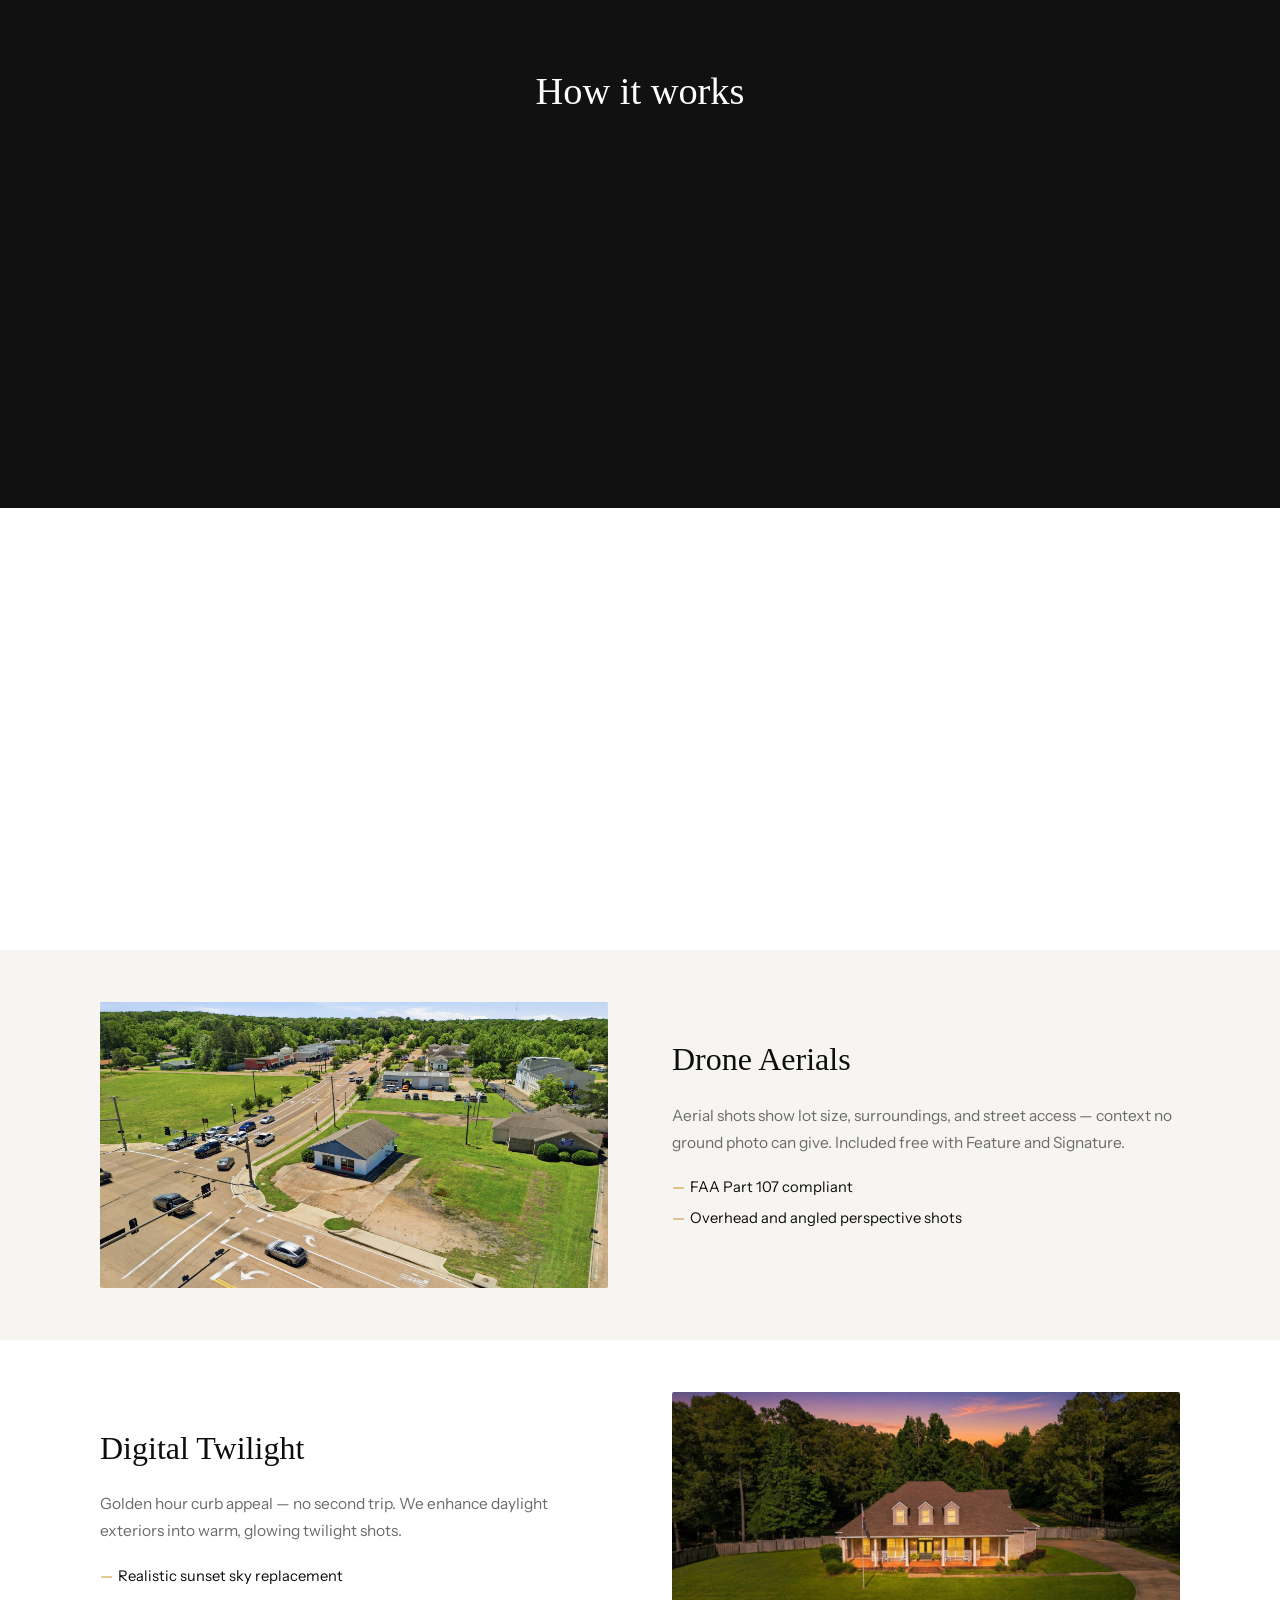
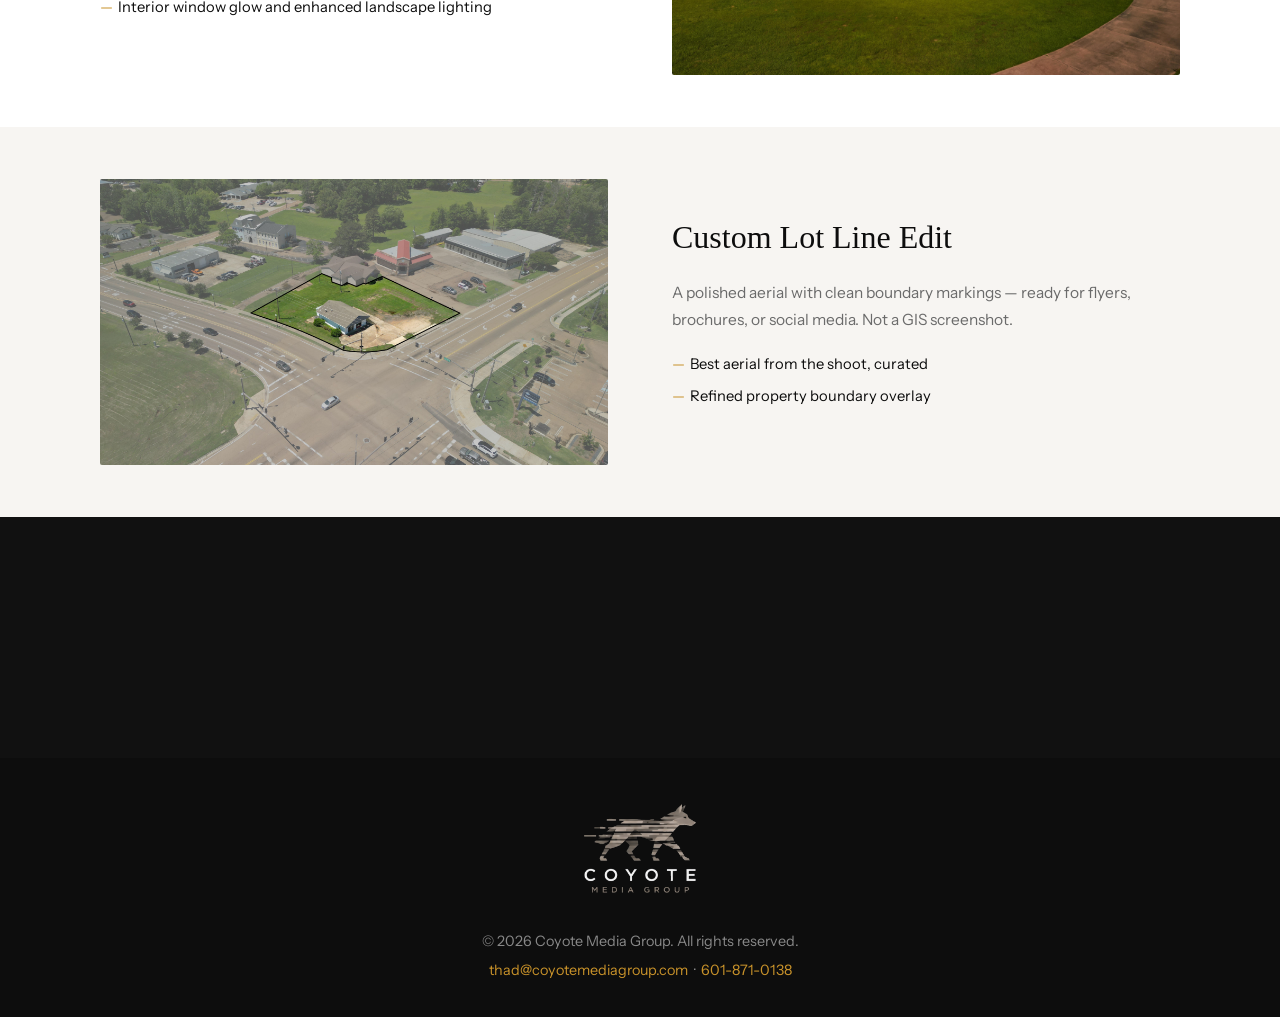
==== commit a18696b6: "Replace packages section with full services layout, add scroll animations - Merged services page con" ====
--- a/index.html
+++ b/index.html
@@ -9,6 +9,7 @@
   <link rel="preconnect" href="https://fonts.gstatic.com" crossorigin />
   <link href="https://fonts.googleapis.com/css2?family=Instrument+Sans:wght@300;400;500;600;700&display=swap" rel="stylesheet" />
   <link rel="stylesheet" href="style.css" />
+  <link rel="stylesheet" href="services.css" />
 </head>
 <body>
 
@@ -21,7 +22,6 @@
       </a>
       <div class="nav-right">
         <a href="index.html" class="nav-link">Home</a>
-        <a href="services.html" class="nav-link">Services</a>
         <a href="tel:6018710138" class="nav-phone">
           <svg xmlns="http://www.w3.org/2000/svg" width="14" height="14" viewBox="0 0 24 24" fill="currentColor"><path d="M17 1.01L7 1c-1.1 0-2 .9-2 2v18c0 1.1.9 2 2 2h10c1.1 0 2-.9 2-2V3c0-1.1-.9-1.99-2-1.99zM17 19H7V5h10v14z"/></svg>
           601-871-0138
@@ -56,7 +56,7 @@
       <p class="hero-booking-note"><span class="hero-arrow">↓</span> Book your free shoot in under 2 minutes.</p>
       <div class="hero-ctas">
         <a href="booking-first.html" target="_blank" class="btn-primary">Schedule Your First Shoot</a>
-        <a href="services.html" class="btn-outline">See Services</a>
+        <a href="#services" class="btn-outline">See Services</a>
       </div>
     </div>
   </section>
@@ -103,8 +103,8 @@
 
   <!-- COMPARISON -->
   <section class="section comparison-section">
-    <p class="comparison-eyebrow">See the difference</p>
-    <div class="comparison-grid">
+    <p class="comparison-eyebrow reveal">See the difference</p>
+    <div class="comparison-grid reveal delay-1">
       <div class="comparison-col">
         <div class="comparison-label comparison-label-before">What you get with other photographers</div>
         <img src="assets/IMG_9122.jpg" alt="Typical listing photo — unedited" class="comparison-img" />
@@ -114,7 +114,7 @@
         <img src="assets/hf_20260601_212255_5a767346-bfa5-4427-8f6e-4e7f70e8b1ea.png" alt="Coyote Media Group — fully edited" class="comparison-img" />
       </div>
     </div>
-    <ul class="compare-points">
+    <ul class="compare-points reveal delay-2">
       <li>
         <svg xmlns="http://www.w3.org/2000/svg" width="18" height="18" viewBox="0 0 24 24" fill="currentColor"><path d="M9 16.17L4.83 12l-1.42 1.41L9 19 21 7l-1.41-1.41z"/></svg>
         HDR photo editing
@@ -135,20 +135,20 @@
   </section>
 
   <!-- HOW IT WORKS -->
-  <section class="section" id="how-it-works">
-    <h2>How it works</h2>
+  <section class="section section-dark" id="how-it-works">
+    <h2 class="reveal">How it works</h2>
     <div class="steps">
-      <div class="step">
+      <div class="step reveal delay-1">
         <span class="step-num">01</span>
         <h3>Book online</h3>
         <p>Pick a date, drop the address, and you're on the calendar. Takes 2 minutes.</p>
       </div>
-      <div class="step">
+      <div class="step reveal delay-2">
         <span class="step-num">02</span>
         <h3>We shoot</h3>
         <p>We show up on time, capture every angle, and handle the details so you don't have to.</p>
       </div>
-      <div class="step">
+      <div class="step reveal delay-3">
         <span class="step-num">03</span>
         <h3>Photos delivered in 24 hours</h3>
         <p>Edited, ready-to-upload images in your inbox the next day. Every time.</p>
@@ -157,106 +157,81 @@
   </section>
 
 
-  <!-- PRICING -->
-  <section class="section section-dark" id="pricing">
-    <h2>Three packages. One standard.</h2>
-    <div class="packages">
-
-      <div class="package">
-        <h3>Starter</h3>
-        <ul>
-          <li class="service-item">
-            <div class="service-header">Professional MLS photography <svg class="chevron" xmlns="http://www.w3.org/2000/svg" width="12" height="12" viewBox="0 0 24 24" fill="currentColor"><path d="M7 10l5 5 5-5z"/></svg></div>
-            <div class="service-details">High-resolution interior and exterior shots professionally edited and optimized for MLS listings.</div>
-          </li>
-          <li class="service-item">
-            <div class="service-header">Floor plan <svg class="chevron" xmlns="http://www.w3.org/2000/svg" width="12" height="12" viewBox="0 0 24 24" fill="currentColor"><path d="M7 10l5 5 5-5z"/></svg></div>
-            <div class="service-details">A clean, accurate floor plan of the property delivered alongside your photos — helps buyers visualize the layout before they visit.</div>
-          </li>
-          <li class="service-item">
-            <div class="service-header">24-hour delivery <svg class="chevron" xmlns="http://www.w3.org/2000/svg" width="12" height="12" viewBox="0 0 24 24" fill="currentColor"><path d="M7 10l5 5 5-5z"/></svg></div>
-            <div class="service-details">All edited photos delivered via Google Drive or Dropbox within 24 hours of the shoot. Ready to upload straight to MLS.</div>
-          </li>
+  <!-- SERVICES -->
+  <section class="svc-section section" id="services">
+    <div class="svc-inner">
+      <div class="svc-text reveal-left">
+<h2>Professional MLS Photography</h2>
+        <p>Every room, every angle, every exterior — professionally edited and MLS-ready the next day.</p>
+        <ul class="svc-details">
+          <li>Wide-angle interiors, exterior elevations, and detail shots</li>
+          <li>HDR editing and color grading</li>
         </ul>
-        <a href="booking.html" target="_blank" class="btn-outline">Book Now</a>
-      </div>
-
-      <div class="package featured">
-        <div class="badge">Most Popular</div>
-        <h3>Feature</h3>
-        <ul>
-          <li class="service-item">
-            <div class="service-header">Professional MLS photography <svg class="chevron" xmlns="http://www.w3.org/2000/svg" width="12" height="12" viewBox="0 0 24 24" fill="currentColor"><path d="M7 10l5 5 5-5z"/></svg></div>
-            <div class="service-details">High-resolution interior and exterior shots professionally edited and optimized for MLS listings.</div>
-          </li>
-          <li class="service-item">
-            <div class="service-header">Floor plan <svg class="chevron" xmlns="http://www.w3.org/2000/svg" width="12" height="12" viewBox="0 0 24 24" fill="currentColor"><path d="M7 10l5 5 5-5z"/></svg></div>
-            <div class="service-details">A clean, accurate floor plan of the property delivered alongside your photos — helps buyers visualize the layout before they visit.</div>
-          </li>
-          <li class="service-item">
-            <div class="service-header">Digital twilight <svg class="chevron" xmlns="http://www.w3.org/2000/svg" width="12" height="12" viewBox="0 0 24 24" fill="currentColor"><path d="M7 10l5 5 5-5z"/></svg></div>
-            <div class="service-details">3 exterior shots digitally enhanced to simulate golden hour lighting — warm skies, glowing windows. Makes listings stand out without scheduling a separate evening shoot.</div>
-          </li>
-          <li class="service-item">
-            <div class="service-header">24-hour delivery <svg class="chevron" xmlns="http://www.w3.org/2000/svg" width="12" height="12" viewBox="0 0 24 24" fill="currentColor"><path d="M7 10l5 5 5-5z"/></svg></div>
-            <div class="service-details">All edited photos delivered via Google Drive or Dropbox within 24 hours of the shoot. Ready to upload straight to MLS.</div>
-          </li>
-          <li class="service-item">
-            <div class="service-header">Custom property highlight <svg class="chevron" xmlns="http://www.w3.org/2000/svg" width="12" height="12" viewBox="0 0 24 24" fill="currentColor"><path d="M7 10l5 5 5-5z"/></svg></div>
-            <div class="service-details">A curated aerial image with the property boundaries highlighted and refined — more polished than a standard lot line image. Great for marketing materials, flyers, and social media.<img src="assets/lot-lines-example.jpg" alt="Property highlight example" class="service-example-img" /></div>
-          </li>
-          <li class="service-item">
-            <div class="service-header">Drone aerials <svg class="chevron" xmlns="http://www.w3.org/2000/svg" width="12" height="12" viewBox="0 0 24 24" fill="currentColor"><path d="M7 10l5 5 5-5z"/></svg></div>
-            <div class="service-details">FAA-compliant aerial photography of the property exterior — wide establishing shots, lot context, and neighborhood views. A $100 value included at no extra charge.</div>
-          </li>
+      </div>
+      <div class="svc-visual reveal-right delay-1">
+        <img src="assets/office_001.jpg" alt="Professional MLS photography example" class="svc-img" />
+      </div>
+    </div>
+  </section>
+
+  <section class="svc-section section" style="background: var(--off-white);">
+    <div class="svc-inner reverse">
+      <div class="svc-text reveal-right">
+<h2>Drone Aerials</h2>
+        <p>Aerial shots show lot size, surroundings, and street access — context no ground photo can give. Included free with Feature and Signature.</p>
+        <ul class="svc-details">
+          <li>FAA Part 107 compliant</li>
+          <li>Overhead and angled perspective shots</li>
         </ul>
-        <a href="booking.html" target="_blank" class="btn-primary">Book Now</a>
-      </div>
-
-      <div class="package">
-        <h3>Signature</h3>
-        <ul>
-          <li class="service-item">
-            <div class="service-header">Professional MLS photography <svg class="chevron" xmlns="http://www.w3.org/2000/svg" width="12" height="12" viewBox="0 0 24 24" fill="currentColor"><path d="M7 10l5 5 5-5z"/></svg></div>
-            <div class="service-details">High-resolution interior and exterior shots professionally edited and optimized for MLS listings.</div>
-          </li>
-          <li class="service-item">
-            <div class="service-header">Floor plan <svg class="chevron" xmlns="http://www.w3.org/2000/svg" width="12" height="12" viewBox="0 0 24 24" fill="currentColor"><path d="M7 10l5 5 5-5z"/></svg></div>
-            <div class="service-details">A clean, accurate floor plan of the property delivered alongside your photos — helps buyers visualize the layout before they visit.</div>
-          </li>
-          <li class="service-item">
-            <div class="service-header">Digital twilight <svg class="chevron" xmlns="http://www.w3.org/2000/svg" width="12" height="12" viewBox="0 0 24 24" fill="currentColor"><path d="M7 10l5 5 5-5z"/></svg></div>
-            <div class="service-details">3 exterior shots digitally enhanced to simulate golden hour lighting — warm skies, glowing windows. Makes listings stand out without scheduling a separate evening shoot.</div>
-          </li>
-          <li class="service-item highlight-feature">
-            <div class="service-header">Same-day delivery <svg class="chevron" xmlns="http://www.w3.org/2000/svg" width="12" height="12" viewBox="0 0 24 24" fill="currentColor"><path d="M7 10l5 5 5-5z"/></svg></div>
-            <div class="service-details">Photos edited and delivered the same day as the shoot. Perfect for agents with tight listing deadlines who need to move fast.</div>
-          </li>
-          <li class="service-item">
-            <div class="service-header">Custom property highlight <svg class="chevron" xmlns="http://www.w3.org/2000/svg" width="12" height="12" viewBox="0 0 24 24" fill="currentColor"><path d="M7 10l5 5 5-5z"/></svg></div>
-            <div class="service-details">A curated aerial image with the property boundaries highlighted and refined — more polished than a standard lot line image. Great for marketing materials, flyers, and social media.<img src="assets/lot-lines-example.jpg" alt="Property highlight example" class="service-example-img" /></div>
-          </li>
-          <li class="service-item">
-            <div class="service-header">Drone highlight video <svg class="chevron" xmlns="http://www.w3.org/2000/svg" width="12" height="12" viewBox="0 0 24 24" fill="currentColor"><path d="M7 10l5 5 5-5z"/></svg></div>
-            <div class="service-details">A professionally edited aerial video of the property exterior — smooth flyovers, wide establishing shots. Delivered ready to embed on listings or share with clients.</div>
-          </li>
-          <li class="service-item">
-            <div class="service-header">Social media-ready video content <svg class="chevron" xmlns="http://www.w3.org/2000/svg" width="12" height="12" viewBox="0 0 24 24" fill="currentColor"><path d="M7 10l5 5 5-5z"/></svg></div>
-            <div class="service-details">The drone video formatted and optimized for Instagram, Facebook, and other platforms. Correct dimensions, ready to post — no extra editing on your end.</div>
-          </li>
-          <li class="service-item">
-            <div class="service-header">Drone aerials <svg class="chevron" xmlns="http://www.w3.org/2000/svg" width="12" height="12" viewBox="0 0 24 24" fill="currentColor"><path d="M7 10l5 5 5-5z"/></svg></div>
-            <div class="service-details">FAA-compliant aerial photography of the property exterior — wide establishing shots, lot context, and neighborhood views. A $100 value included at no extra charge.</div>
-          </li>
+      </div>
+      <div class="svc-visual reveal-left delay-1">
+        <img src="assets/150EastNorthsideDrive_001.jpg" alt="Drone aerial example" class="svc-img" />
+      </div>
+    </div>
+  </section>
+
+  <section class="svc-section section">
+    <div class="svc-inner">
+      <div class="svc-text reveal-left">
+<h2>Digital Twilight</h2>
+        <p>Golden hour curb appeal — no second trip. We enhance daylight exteriors into warm, glowing twilight shots.</p>
+        <ul class="svc-details">
+          <li>Realistic sunset sky replacement</li>
+          <li>Interior window glow and enhanced landscape lighting</li>
         </ul>
-        <a href="booking.html" target="_blank" class="btn-outline">Book Now</a>
-      </div>
-
-    </div>
-
-    <p class="pricing-note">First shoot? It's on us. No strings — just great photos.</p>
-    <div style="text-align: center; margin-top: 24px;">
-      <a href="services.html" class="btn-outline">See Full Service Details</a>
+      </div>
+      <div class="svc-visual reveal-right delay-1">
+        <img src="assets/twilight_001.jpg" alt="Digital twilight example" class="svc-img" />
+      </div>
+    </div>
+  </section>
+
+  <section class="svc-section section" style="background: var(--off-white);">
+    <div class="svc-inner reverse">
+      <div class="svc-text reveal-right">
+<h2>Custom Lot Line Edit</h2>
+        <p>A polished aerial with clean boundary markings — ready for flyers, brochures, or social media. Not a GIS screenshot.</p>
+        <ul class="svc-details">
+          <li>Best aerial from the shoot, curated</li>
+          <li>Refined property boundary overlay</li>
+        </ul>
+      </div>
+      <div class="svc-visual reveal-left delay-1">
+        <img src="assets/lot-lines-example.jpg" alt="Custom property highlight example" class="svc-img" />
+      </div>
+    </div>
+  </section>
+
+  <section class="svc-section section section-dark">
+    <div class="delivery-grid">
+      <div class="delivery-item reveal">
+        <h3>24-Hour Delivery</h3>
+        <p>Standard on Starter and Feature. Every edited photo in your inbox the next day — ready to upload to MLS without any extra steps on your end.</p>
+      </div>
+      <div class="delivery-item reveal delay-2">
+        <h3>Same-Day Delivery</h3>
+        <p>Signature only. Photos edited and delivered the same day as the shoot. Built for agents working with tight listing timelines who need to move fast.</p>
+      </div>
     </div>
   </section>
 
@@ -369,6 +344,20 @@
 
     if (new URLSearchParams(window.location.search).get('book') === '1') openModal();
 
+    // Scroll reveal
+    const revealObserver = new IntersectionObserver((entries) => {
+      entries.forEach(entry => {
+        if (entry.isIntersecting) {
+          entry.target.classList.add('is-visible');
+          revealObserver.unobserve(entry.target);
+        }
+      });
+    }, { threshold: 0.12 });
+
+    document.querySelectorAll('.reveal, .reveal-left, .reveal-right').forEach(el => {
+      revealObserver.observe(el);
+    });
+
   </script>
 </body>
 </html>
--- a/style.css
+++ b/style.css
@@ -785,6 +785,36 @@
   transition: color 0.2s;
 }
 .modal-close:hover { color: var(--black); }
+
+/* ===== SCROLL ANIMATIONS ===== */
+.reveal,
+.reveal-left,
+.reveal-right {
+  transition: opacity 0.65s ease, transform 0.65s ease;
+}
+.reveal        { opacity: 0; transform: translateY(28px); }
+.reveal-left   { opacity: 0; transform: translateX(-32px); }
+.reveal-right  { opacity: 0; transform: translateX(32px); }
+
+.reveal.is-visible,
+.reveal-left.is-visible,
+.reveal-right.is-visible {
+  opacity: 1;
+  transform: translate(0);
+}
+
+.delay-1 { transition-delay: 0.12s; }
+.delay-2 { transition-delay: 0.24s; }
+.delay-3 { transition-delay: 0.36s; }
+
+/* Hero fades in on load */
+.hero-content {
+  animation: hero-fade 0.9s ease both;
+}
+@keyframes hero-fade {
+  from { opacity: 0; transform: translateY(20px); }
+  to   { opacity: 1; transform: translateY(0); }
+}
 
 /* ===== FOOTER ===== */
 footer {
--- a/services.css
+++ b/services.css
@@ -0,0 +1,176 @@
+/* ===== SERVICES PAGE ===== */
+
+.services-hero {
+  min-height: 320px;
+  background: linear-gradient(to bottom, rgba(0,0,0,0.82), rgba(0,0,0,0.6)),
+              url('https://images.unsplash.com/photo-1600596542815-ffad4c1539a9?w=1600&q=80') center/cover no-repeat;
+  display: flex;
+  align-items: flex-end;
+  padding: 100px 60px 60px;
+}
+.services-hero-content {
+  max-width: 640px;
+  color: var(--white);
+}
+.services-hero-content h1 {
+  font-size: clamp(2rem, 5vw, 3rem);
+  font-weight: 400;
+  margin-bottom: 16px;
+}
+.services-hero-content p {
+  font-family: 'Instrument Sans', sans-serif;
+  font-size: 1.05rem;
+  font-weight: 300;
+  color: rgba(255,255,255,0.85);
+}
+
+/* ===== SERVICE SECTION LAYOUT ===== */
+.svc-section { padding: 52px 24px; }
+
+.svc-inner {
+  max-width: 1080px;
+  margin: 0 auto;
+  display: grid;
+  grid-template-columns: 1fr 1fr;
+  gap: 64px;
+  align-items: center;
+}
+.svc-inner.reverse { direction: rtl; }
+.svc-inner.reverse > * { direction: ltr; }
+
+.svc-label {
+  display: inline-block;
+  font-family: 'Instrument Sans', sans-serif;
+  font-size: 0.7rem;
+  font-weight: 700;
+  letter-spacing: 2px;
+  text-transform: uppercase;
+  color: var(--accent);
+  margin-bottom: 10px;
+}
+.svc-text h2 {
+  font-size: clamp(1.5rem, 3vw, 2rem);
+  font-weight: 400;
+  margin-bottom: 16px;
+  text-align: left;
+}
+.svc-text p {
+  font-family: 'Instrument Sans', sans-serif;
+  font-size: 0.97rem;
+  color: var(--gray);
+  line-height: 1.75;
+  margin-bottom: 14px;
+}
+.svc-details {
+  list-style: none;
+  margin: 20px 0 24px;
+  display: flex;
+  flex-direction: column;
+  gap: 8px;
+}
+.svc-details li {
+  font-family: 'Instrument Sans', sans-serif;
+  font-size: 0.92rem;
+  color: var(--black);
+  padding-left: 18px;
+  position: relative;
+}
+.svc-details li::before {
+  content: "—";
+  position: absolute;
+  left: 0;
+  color: var(--accent);
+}
+
+.svc-packages {
+  display: flex;
+  align-items: center;
+  gap: 8px;
+  flex-wrap: wrap;
+  margin-top: 8px;
+}
+.svc-packages > span:first-child {
+  font-family: 'Instrument Sans', sans-serif;
+  font-size: 0.8rem;
+  color: var(--gray);
+}
+.pkg-tag {
+  font-family: 'Instrument Sans', sans-serif;
+  font-size: 0.75rem;
+  font-weight: 700;
+  letter-spacing: 0.5px;
+  padding: 3px 10px;
+  border: 1px solid var(--light-gray);
+  color: var(--gray);
+}
+.featured-pkg {
+  border-color: var(--accent);
+  color: var(--accent);
+}
+.sig-pkg {
+  border-color: var(--black);
+  color: var(--black);
+  background: var(--black);
+  color: var(--white);
+}
+
+/* ===== VISUAL PANELS ===== */
+.svc-visual { width: 100%; }
+.svc-img {
+  width: 100%;
+  display: block;
+  border-radius: 2px;
+  object-fit: cover;
+}
+.placeholder-box {
+  background: var(--light-gray);
+  border-radius: 2px;
+  min-height: 280px;
+  display: flex;
+  align-items: center;
+  justify-content: center;
+}
+.placeholder-box span {
+  font-family: 'Instrument Sans', sans-serif;
+  font-size: 0.85rem;
+  color: #aaa;
+}
+
+/* ===== DELIVERY SECTION ===== */
+.delivery-grid {
+  max-width: 860px;
+  margin: 0 auto;
+  display: grid;
+  grid-template-columns: 1fr 1fr;
+  gap: 40px;
+}
+.delivery-item h3 {
+  font-size: 1.25rem;
+  font-weight: 400;
+  margin-bottom: 12px;
+  color: var(--white);
+}
+.delivery-item p {
+  font-family: 'Instrument Sans', sans-serif;
+  font-size: 0.95rem;
+  color: #aaa;
+  line-height: 1.7;
+  margin-bottom: 16px;
+}
+.delivery-item .pkg-tag {
+  margin-right: 6px;
+}
+.delivery-item .featured-pkg { border-color: var(--accent); color: var(--accent); }
+.delivery-item .sig-pkg { background: var(--white); color: var(--black); border-color: var(--white); }
+
+/* ===== RESPONSIVE ===== */
+@media (max-width: 768px) {
+  .svc-inner,
+  .svc-inner.reverse {
+    grid-template-columns: 1fr;
+    direction: ltr;
+    gap: 32px;
+  }
+  .services-hero { padding: 100px 24px 48px; }
+  .delivery-grid { grid-template-columns: 1fr; gap: 32px; }
+}
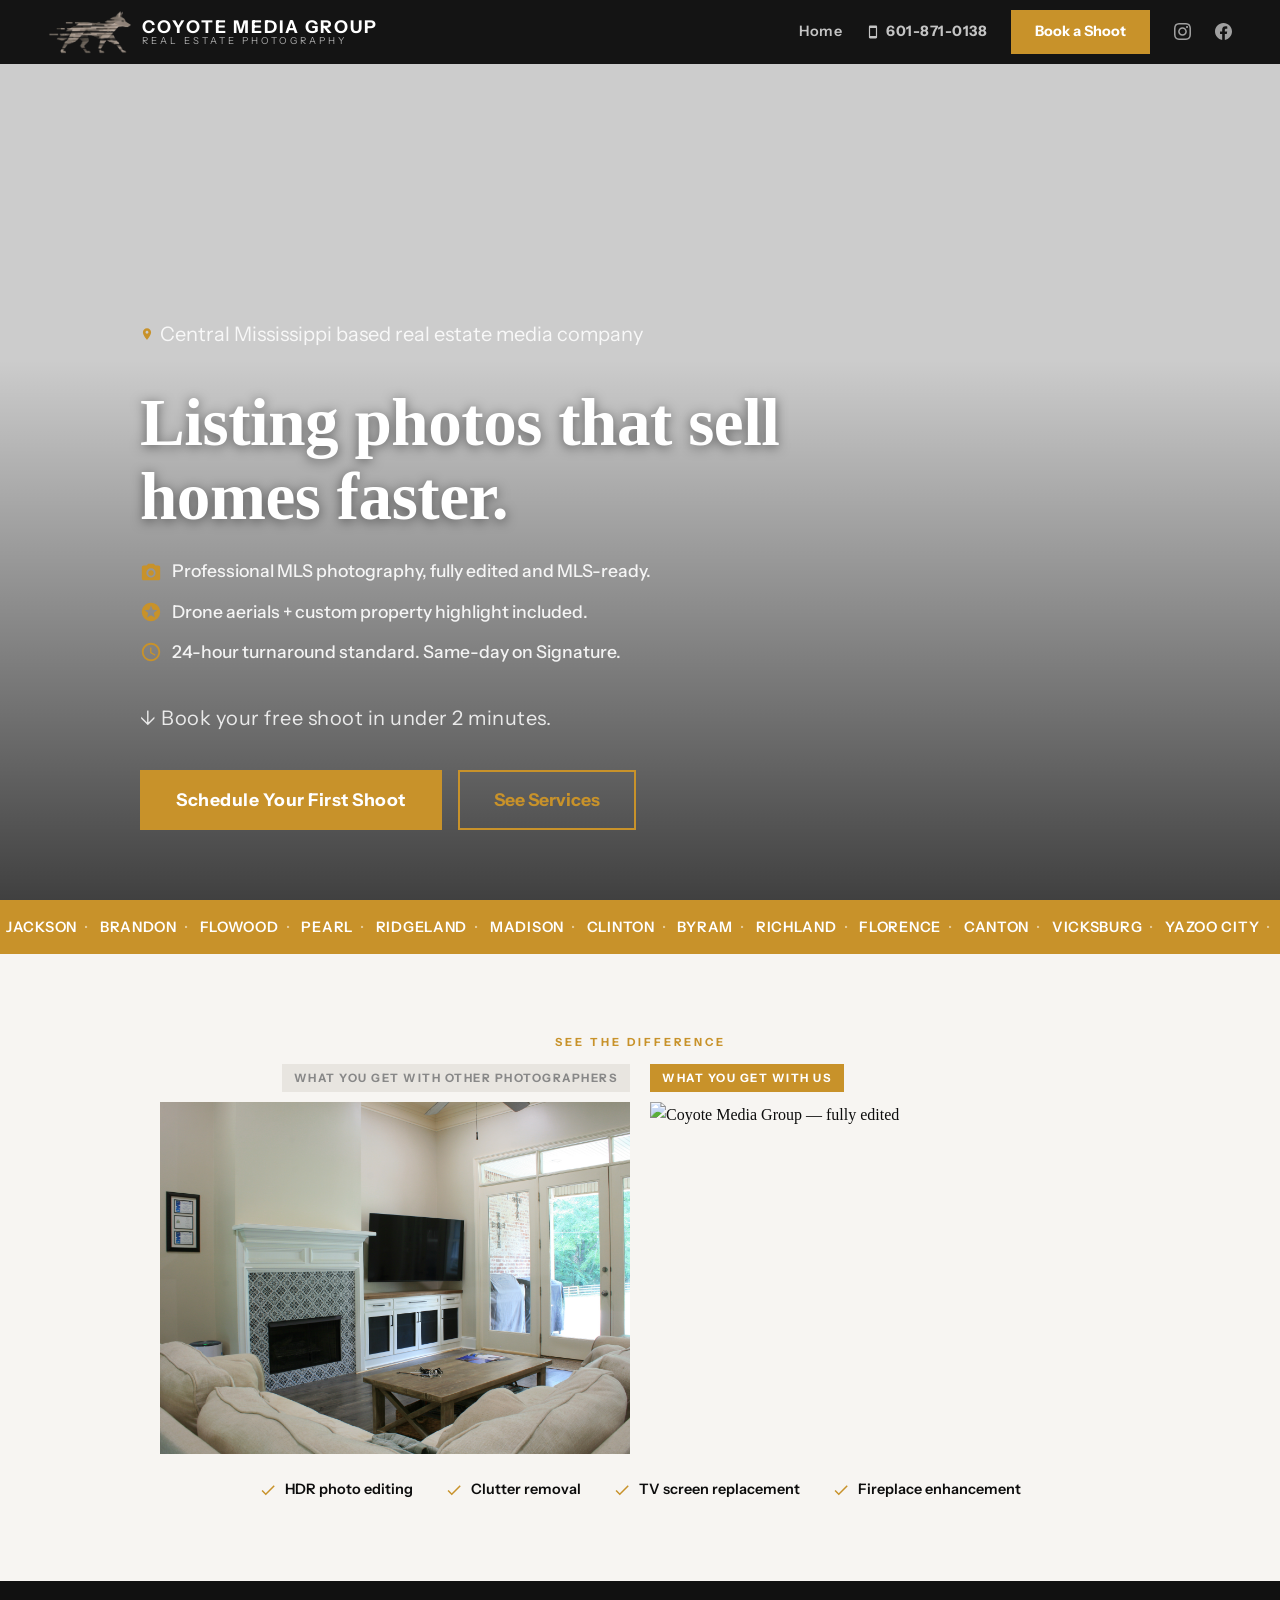
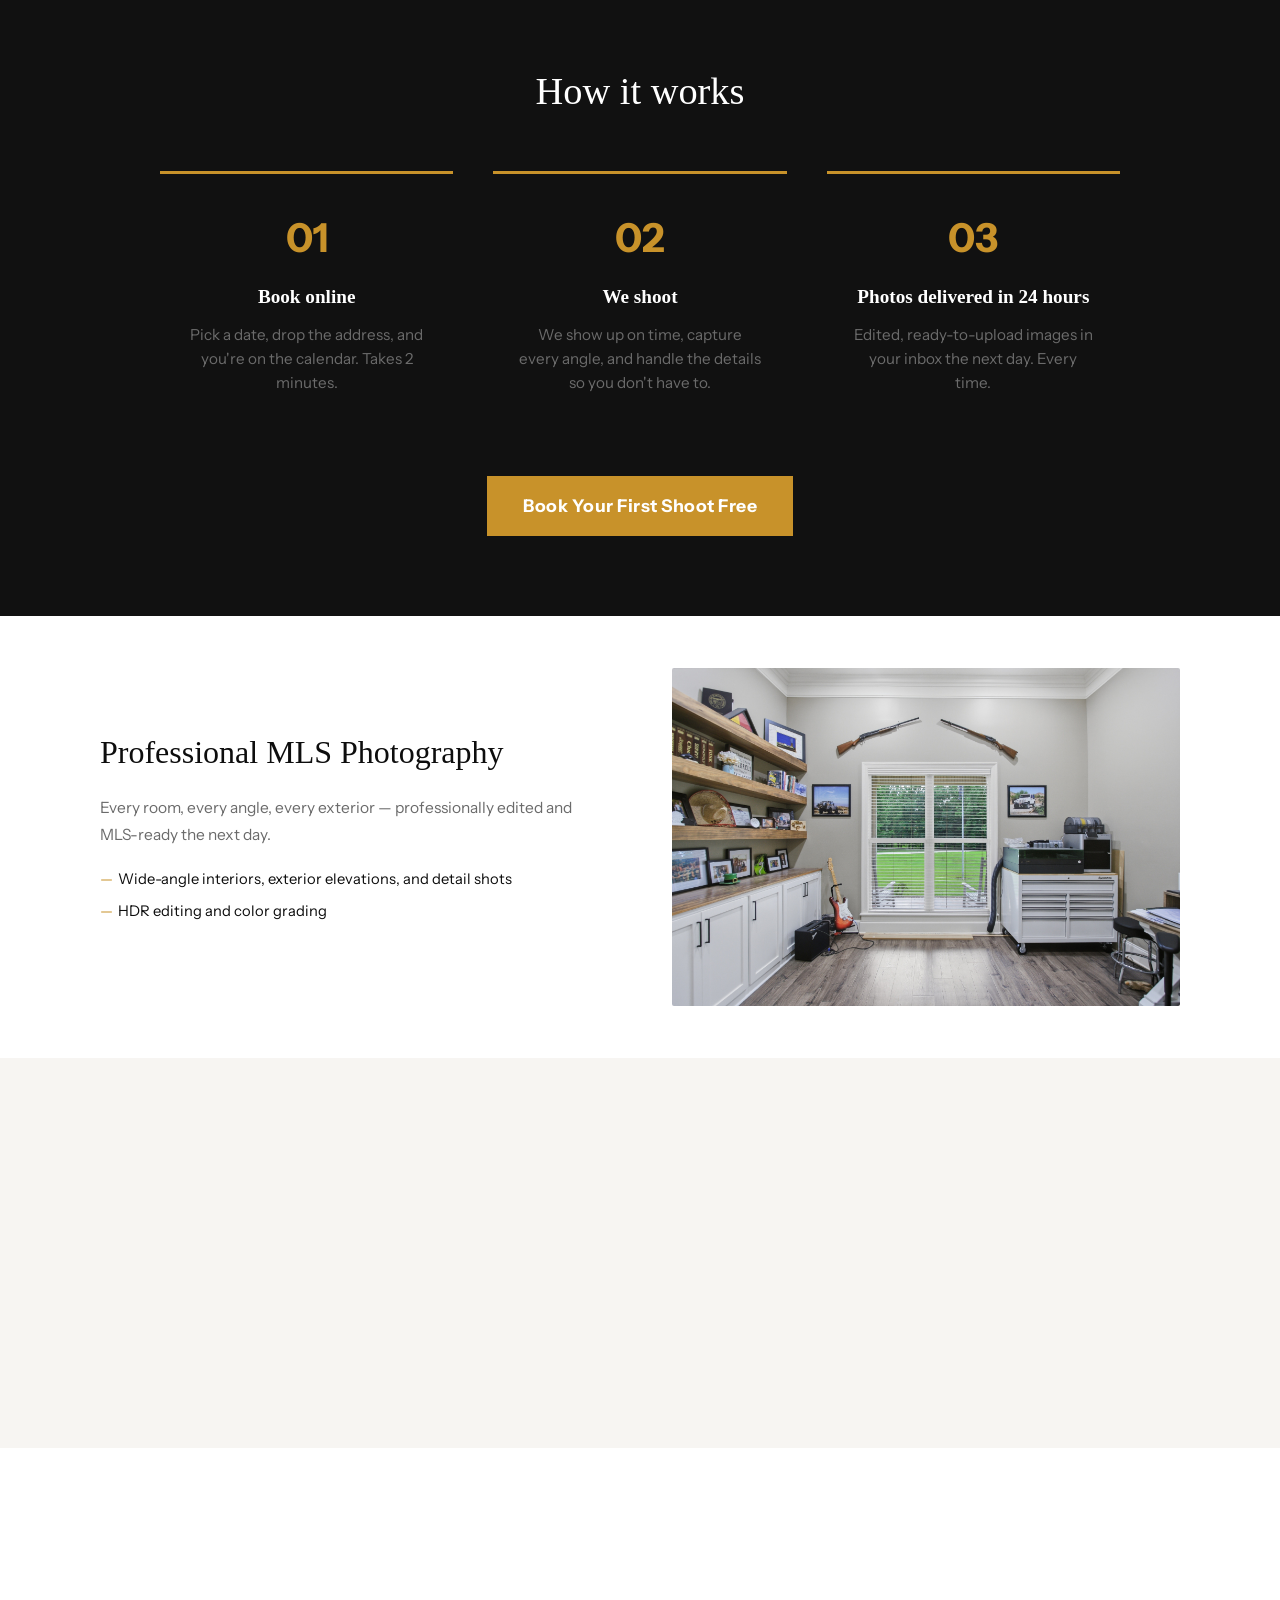
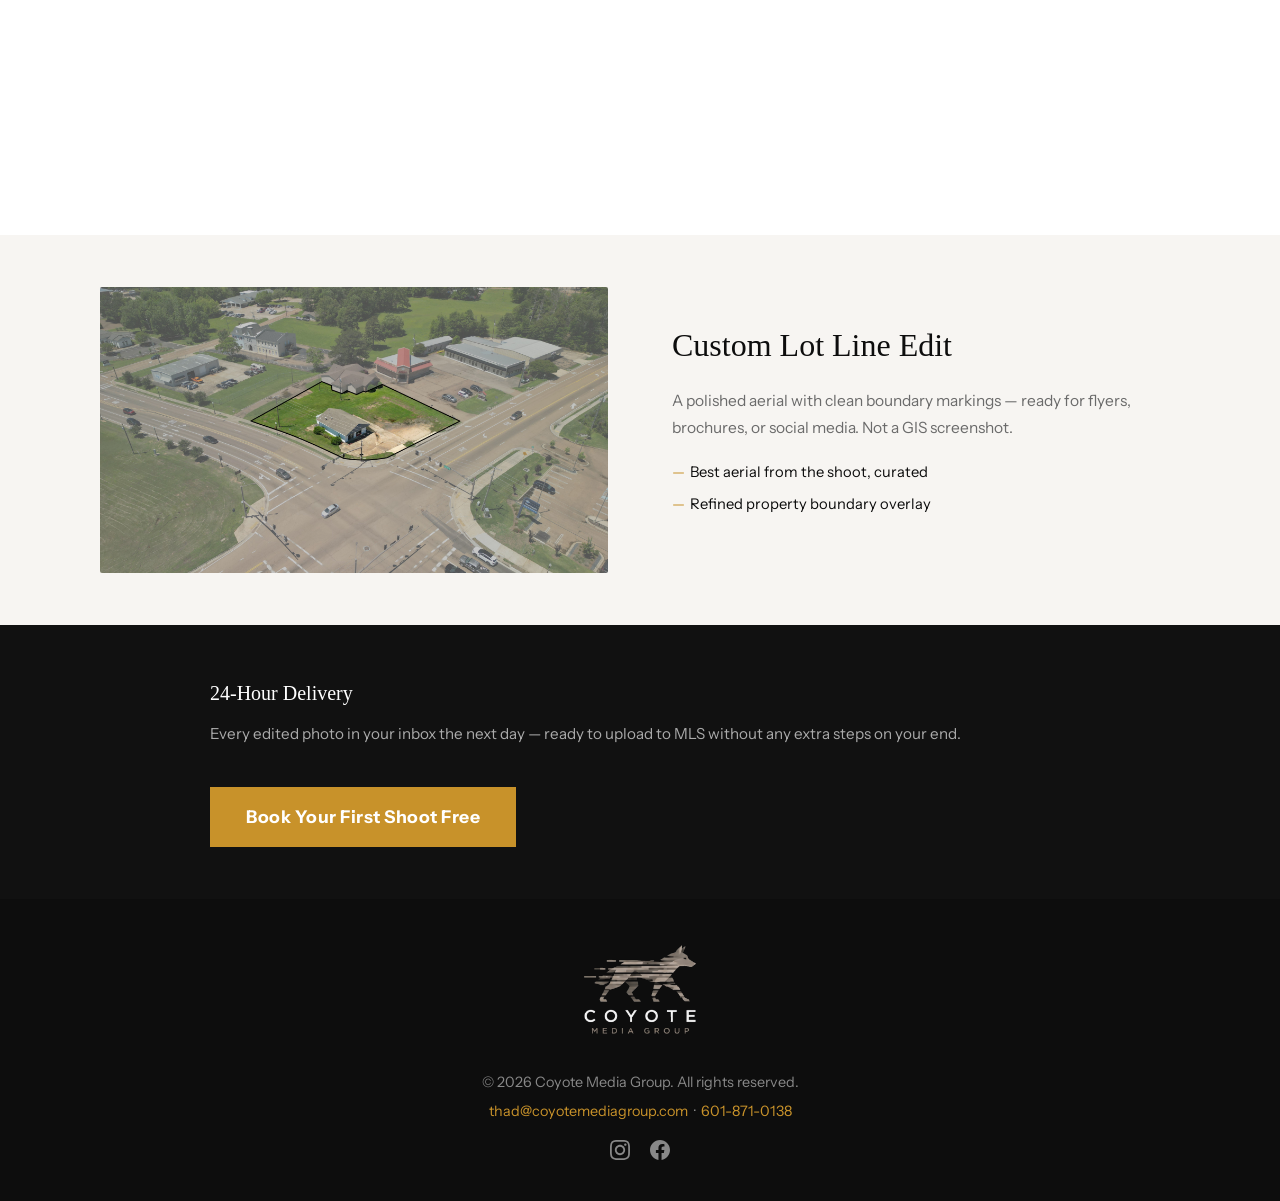
==== commit 0b10acfe: "Add social links, booking buttons, and nav/footer polish - Added Instagram and Facebook icons to nav" ====
--- a/index.html
+++ b/index.html
@@ -27,6 +27,12 @@
           601-871-0138
         </a>
         <a href="booking.html" target="_blank" class="btn-nav">Book a Shoot</a>
+        <a href="https://www.instagram.com/coyotemediagroup" target="_blank" rel="noopener" class="nav-social" aria-label="Instagram">
+          <svg xmlns="http://www.w3.org/2000/svg" width="17" height="17" viewBox="0 0 24 24" fill="currentColor"><path d="M12 2.163c3.204 0 3.584.012 4.85.07 3.252.148 4.771 1.691 4.919 4.919.058 1.265.069 1.645.069 4.849 0 3.205-.012 3.584-.069 4.849-.149 3.225-1.664 4.771-4.919 4.919-1.266.058-1.644.07-4.85.07-3.204 0-3.584-.012-4.849-.07-3.26-.149-4.771-1.699-4.919-4.92-.058-1.265-.07-1.644-.07-4.849 0-3.204.013-3.583.07-4.849.149-3.227 1.664-4.771 4.919-4.919 1.266-.057 1.645-.069 4.849-.069zm0-2.163c-3.259 0-3.667.014-4.947.072-4.358.2-6.78 2.618-6.98 6.98-.059 1.281-.073 1.689-.073 4.948 0 3.259.014 3.668.072 4.948.2 4.358 2.618 6.78 6.98 6.98 1.281.058 1.689.072 4.948.072 3.259 0 3.668-.014 4.948-.072 4.354-.2 6.782-2.618 6.979-6.98.059-1.28.073-1.689.073-4.948 0-3.259-.014-3.667-.072-4.947-.196-4.354-2.617-6.78-6.979-6.98-1.281-.059-1.69-.073-4.949-.073zm0 5.838c-3.403 0-6.162 2.759-6.162 6.162s2.759 6.163 6.162 6.163 6.162-2.759 6.162-6.163c0-3.403-2.759-6.162-6.162-6.162zm0 10.162c-2.209 0-4-1.79-4-4 0-2.209 1.791-4 4-4s4 1.791 4 4c0 2.21-1.791 4-4 4zm6.406-11.845c-.796 0-1.441.645-1.441 1.44s.645 1.44 1.441 1.44c.795 0 1.439-.645 1.439-1.44s-.644-1.44-1.439-1.44z"/></svg>
+        </a>
+        <a href="https://www.facebook.com/profile.php?id=61590165107178" target="_blank" rel="noopener" class="nav-social" aria-label="Facebook">
+          <svg xmlns="http://www.w3.org/2000/svg" width="17" height="17" viewBox="0 0 24 24" fill="currentColor"><path d="M24 12.073c0-6.627-5.373-12-12-12s-12 5.373-12 12c0 5.99 4.388 10.954 10.125 11.854v-8.385H7.078v-3.47h3.047V9.43c0-3.007 1.792-4.669 4.533-4.669 1.312 0 2.686.235 2.686.235v2.953H15.83c-1.491 0-1.956.925-1.956 1.874v2.25h3.328l-.532 3.47h-2.796v8.385C19.612 23.027 24 18.062 24 12.073z"/></svg>
+        </a>
       </div>
     </div>
   </nav>
@@ -154,6 +160,9 @@
         <p>Edited, ready-to-upload images in your inbox the next day. Every time.</p>
       </div>
     </div>
+    <div style="text-align: center; margin-top: 48px;" class="reveal">
+      <a href="booking-first.html" target="_blank" class="btn-primary">Book Your First Shoot Free</a>
+    </div>
   </section>
 
 
@@ -223,14 +232,13 @@
   </section>
 
   <section class="svc-section section section-dark">
-    <div class="delivery-grid">
-      <div class="delivery-item reveal">
-        <h3>24-Hour Delivery</h3>
-        <p>Standard on Starter and Feature. Every edited photo in your inbox the next day — ready to upload to MLS without any extra steps on your end.</p>
-      </div>
-      <div class="delivery-item reveal delay-2">
-        <h3>Same-Day Delivery</h3>
-        <p>Signature only. Photos edited and delivered the same day as the shoot. Built for agents working with tight listing timelines who need to move fast.</p>
+    <div style="max-width: 860px; margin: 0 auto; display: flex; align-items: center; justify-content: space-between; gap: 40px; flex-wrap: wrap;">
+      <div class="reveal">
+        <h3 style="font-size: 1.25rem; font-weight: 400; margin-bottom: 12px; color: var(--white);">24-Hour Delivery</h3>
+        <p style="font-family: 'Instrument Sans', sans-serif; font-size: 0.95rem; color: #aaa; line-height: 1.7;">Every edited photo in your inbox the next day — ready to upload to MLS without any extra steps on your end.</p>
+      </div>
+      <div class="reveal delay-1">
+        <a href="booking-first.html" target="_blank" class="btn-primary">Book Your First Shoot Free</a>
       </div>
     </div>
   </section>
@@ -288,6 +296,14 @@
     <img src="assets/logos/coyote_stacked.png" alt="Coyote Media Group" class="footer-logo" />
     <p>© 2026 Coyote Media Group. All rights reserved.</p>
     <p><a href="mailto:thad@coyotemediagroup.com">thad@coyotemediagroup.com</a> &nbsp;·&nbsp; <a href="tel:6018710138">601-871-0138</a></p>
+    <div style="display: flex; justify-content: center; gap: 20px; margin-top: 14px;">
+      <a href="https://www.instagram.com/coyotemediagroup" target="_blank" rel="noopener" style="color: #888; transition: color 0.2s;" onmouseover="this.style.color='#c8922a'" onmouseout="this.style.color='#888'" aria-label="Instagram">
+        <svg xmlns="http://www.w3.org/2000/svg" width="20" height="20" viewBox="0 0 24 24" fill="currentColor"><path d="M12 2.163c3.204 0 3.584.012 4.85.07 3.252.148 4.771 1.691 4.919 4.919.058 1.265.069 1.645.069 4.849 0 3.205-.012 3.584-.069 4.849-.149 3.225-1.664 4.771-4.919 4.919-1.266.058-1.644.07-4.85.07-3.204 0-3.584-.012-4.849-.07-3.26-.149-4.771-1.699-4.919-4.92-.058-1.265-.07-1.644-.07-4.849 0-3.204.013-3.583.07-4.849.149-3.227 1.664-4.771 4.919-4.919 1.266-.057 1.645-.069 4.849-.069zm0-2.163c-3.259 0-3.667.014-4.947.072-4.358.2-6.78 2.618-6.98 6.98-.059 1.281-.073 1.689-.073 4.948 0 3.259.014 3.668.072 4.948.2 4.358 2.618 6.78 6.98 6.98 1.281.058 1.689.072 4.948.072 3.259 0 3.668-.014 4.948-.072 4.354-.2 6.782-2.618 6.979-6.98.059-1.28.073-1.689.073-4.948 0-3.259-.014-3.667-.072-4.947-.196-4.354-2.617-6.78-6.979-6.98-1.281-.059-1.69-.073-4.949-.073zm0 5.838c-3.403 0-6.162 2.759-6.162 6.162s2.759 6.163 6.162 6.163 6.162-2.759 6.162-6.163c0-3.403-2.759-6.162-6.162-6.162zm0 10.162c-2.209 0-4-1.79-4-4 0-2.209 1.791-4 4-4s4 1.791 4 4c0 2.21-1.791 4-4 4zm6.406-11.845c-.796 0-1.441.645-1.441 1.44s.645 1.44 1.441 1.44c.795 0 1.439-.645 1.439-1.44s-.644-1.44-1.439-1.44z"/></svg>
+      </a>
+      <a href="https://www.facebook.com/profile.php?id=61590165107178" target="_blank" rel="noopener" style="color: #888; transition: color 0.2s;" onmouseover="this.style.color='#c8922a'" onmouseout="this.style.color='#888'" aria-label="Facebook">
+        <svg xmlns="http://www.w3.org/2000/svg" width="20" height="20" viewBox="0 0 24 24" fill="currentColor"><path d="M24 12.073c0-6.627-5.373-12-12-12s-12 5.373-12 12c0 5.99 4.388 10.954 10.125 11.854v-8.385H7.078v-3.47h3.047V9.43c0-3.007 1.792-4.669 4.533-4.669 1.312 0 2.686.235 2.686.235v2.953H15.83c-1.491 0-1.956.925-1.956 1.874v2.25h3.328l-.532 3.47h-2.796v8.385C19.612 23.027 24 18.062 24 12.073z"/></svg>
+      </a>
+    </div>
   </footer>
 
   <script>
--- a/style.css
+++ b/style.css
@@ -70,6 +70,14 @@
 }
 .nav-link:hover { color: var(--white); }
 
+.nav-social {
+  display: flex;
+  align-items: center;
+  color: rgba(255,255,255,0.6);
+  transition: color 0.2s;
+}
+.nav-social:hover { color: var(--accent); }
+
 .nav-phone {
   display: flex;
   align-items: center;
@@ -101,10 +109,10 @@
   width: 100%;
   background: rgba(13,13,13,0.96);
   z-index: 100;
-  padding: 0 24px;
+  padding: 0 48px;
 }
 .nav-inner {
-  max-width: 1100px;
+  max-width: 100%;
   margin: 0 auto;
   display: flex;
   align-items: center;
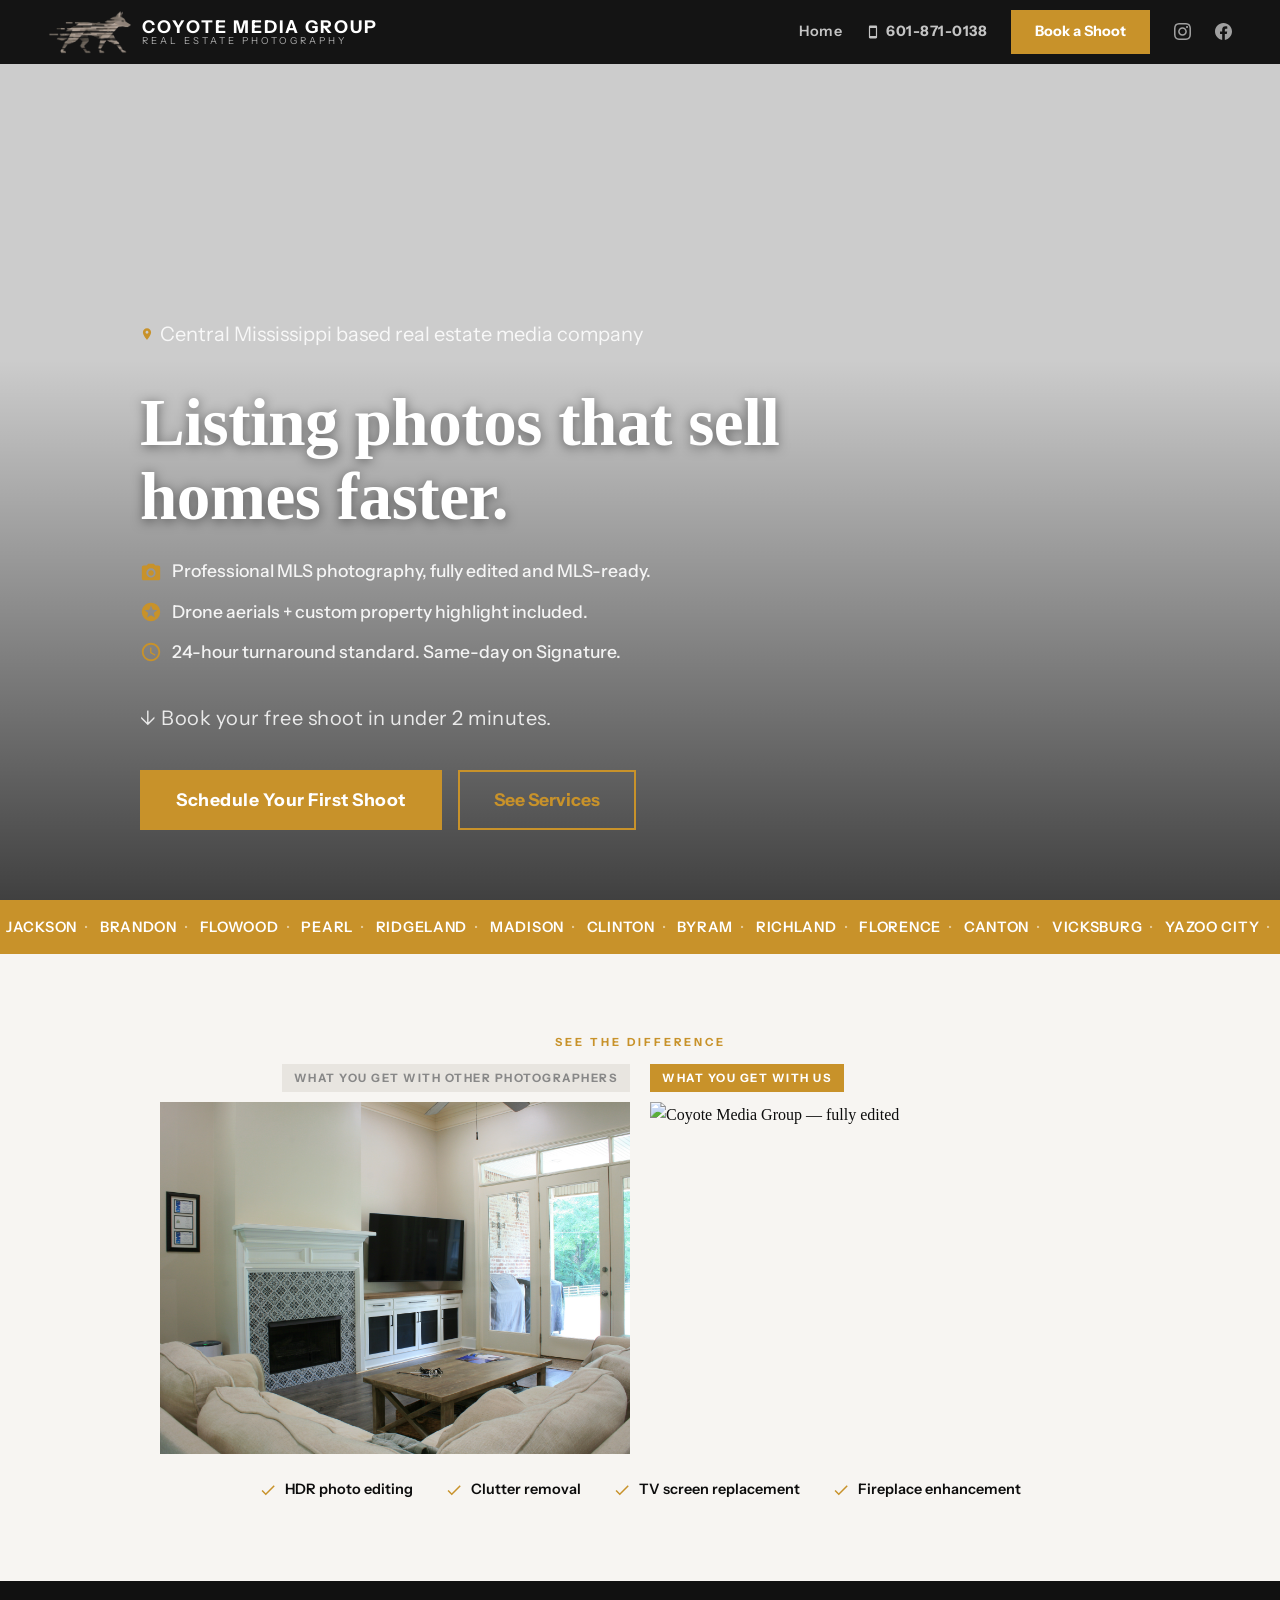
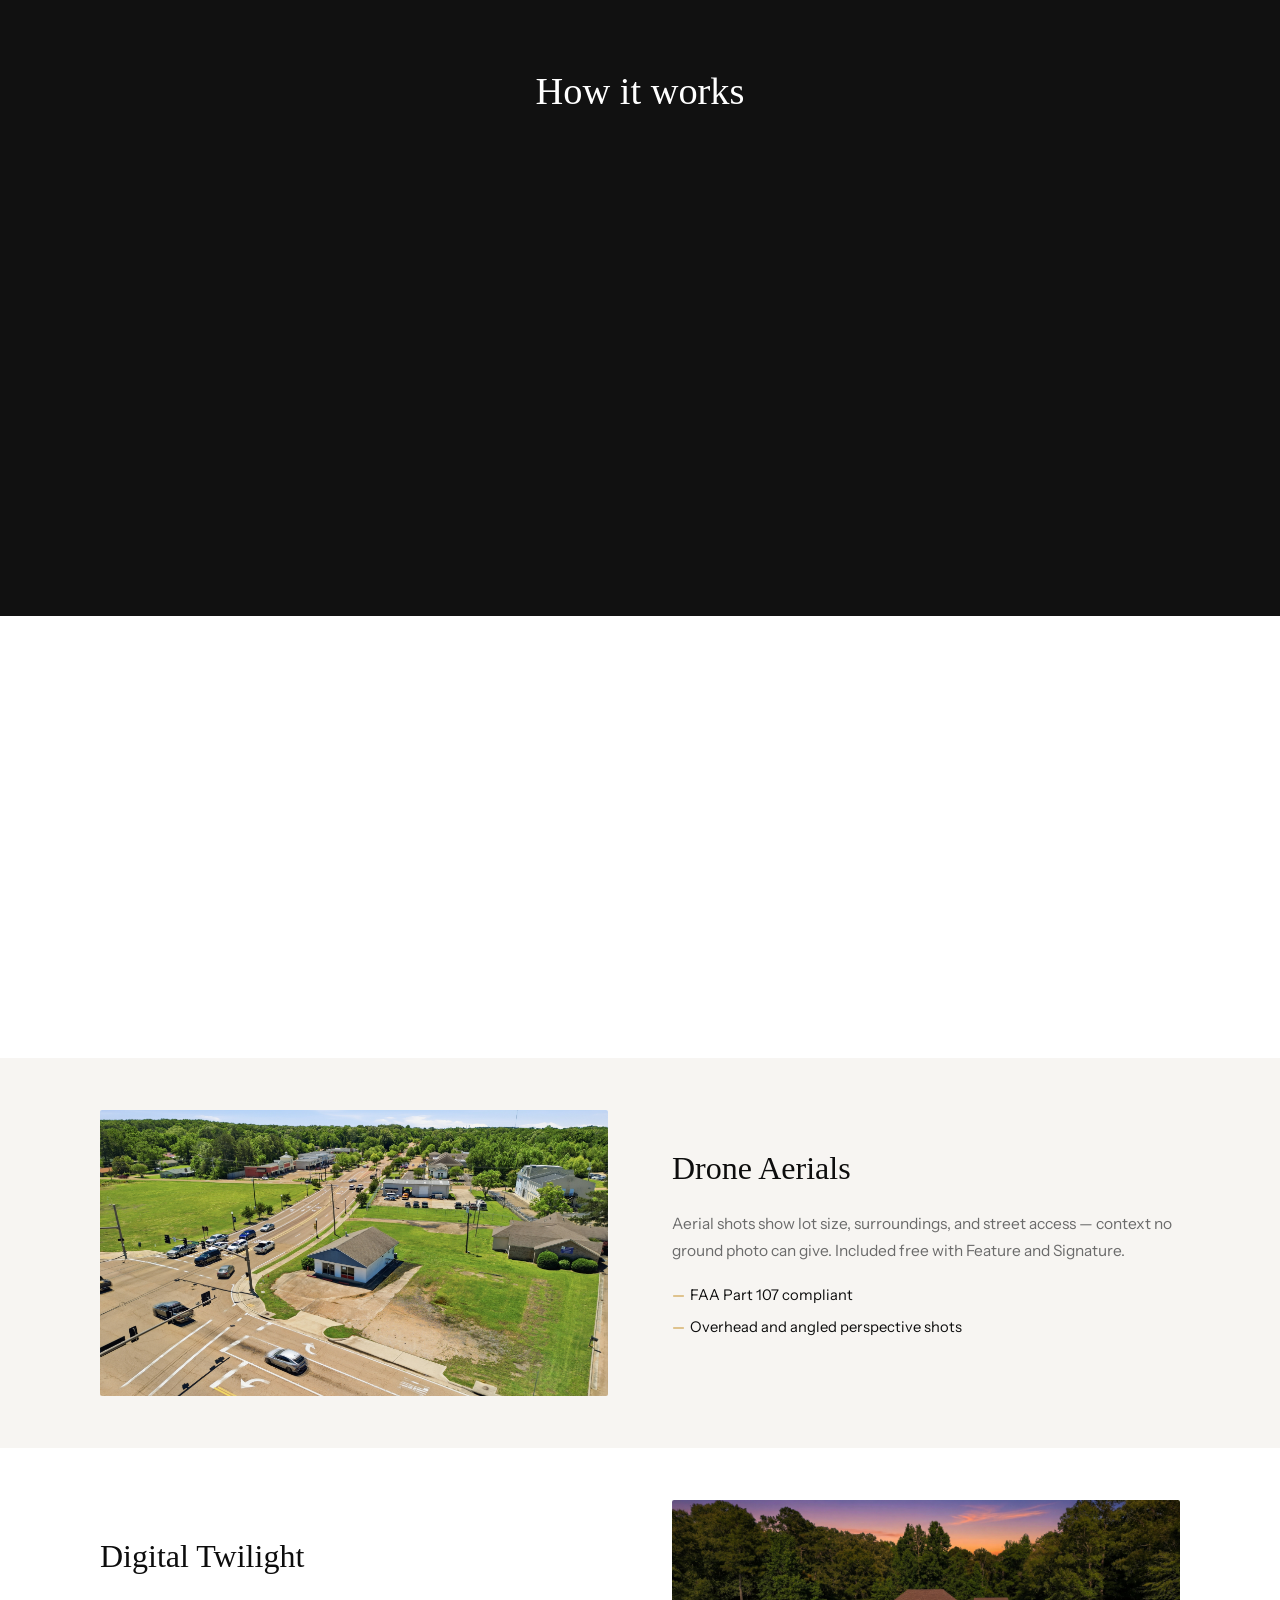
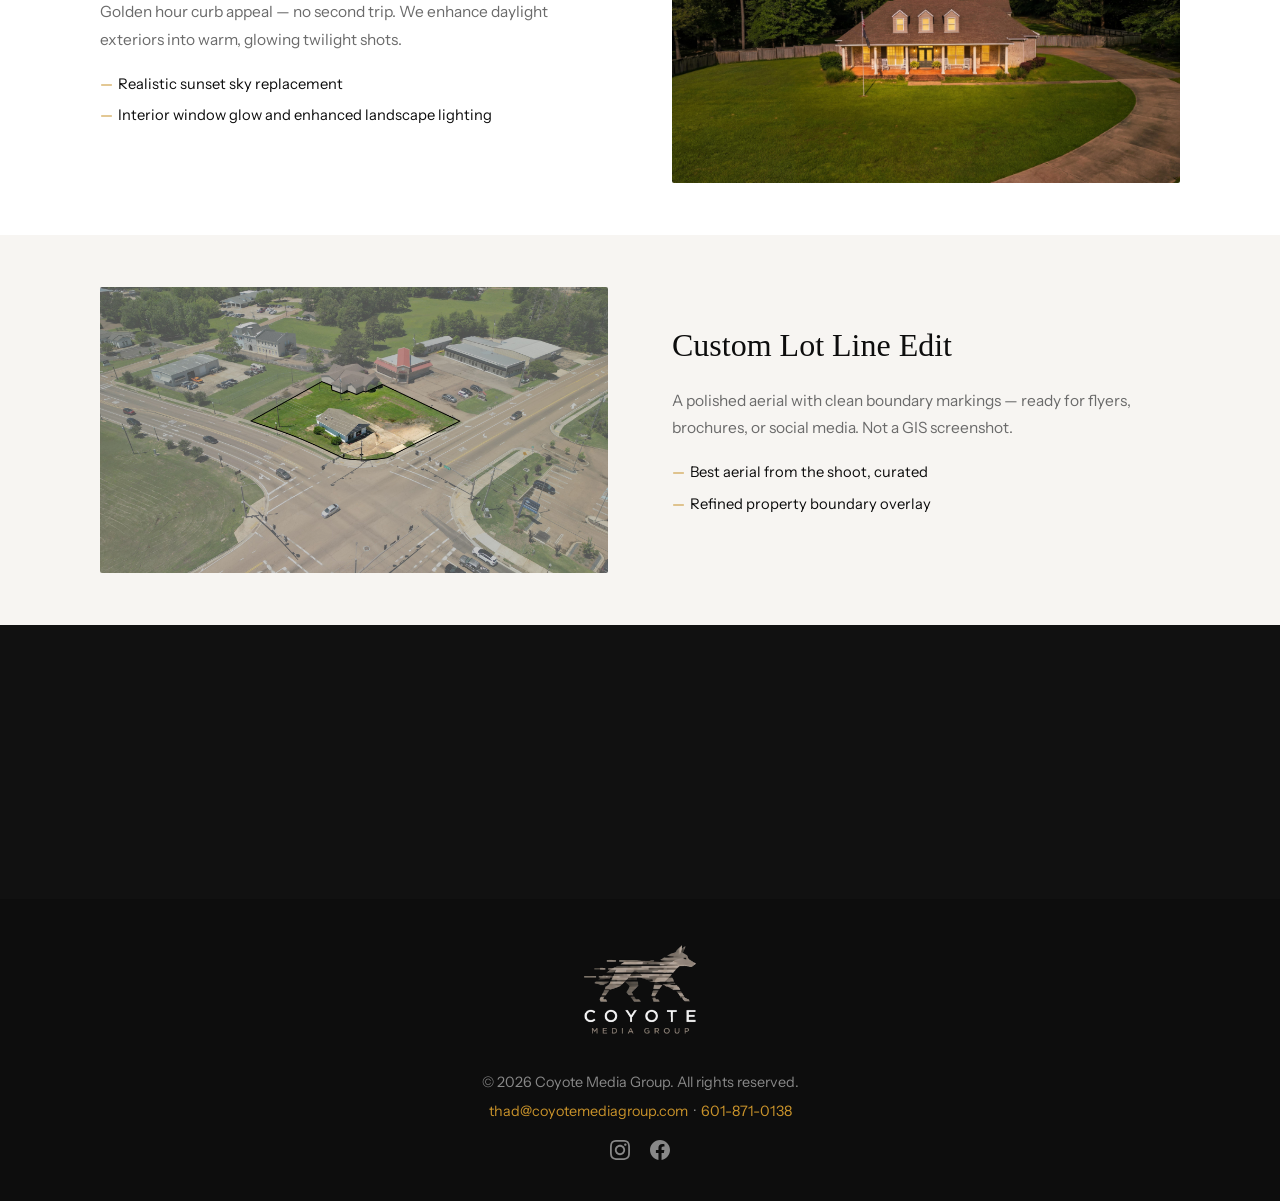
==== commit c2d54602: "Add first-shoot intercept modal and booking form improvements - Added dark-mode popup on all booking" ====
--- a/index.html
+++ b/index.html
@@ -243,6 +243,18 @@
     </div>
   </section>
 
+  <!-- FIRST SHOOT INTERCEPT -->
+  <div class="modal-overlay" id="firstShootModal">
+    <div class="modal" style="max-width: 420px; text-align: center; background: var(--black); border: 1px solid #2a2a2a;">
+      <button class="modal-close" id="firstShootClose" style="color: #888;">×</button>
+      <h2 style="font-size: 1.5rem; margin-bottom: 32px; color: var(--white);">Is this your first shoot with us?</h2>
+      <div style="display: flex; flex-direction: column; gap: 12px;">
+        <a href="booking-first.html" target="_blank" class="btn-primary" id="firstShootYes" data-direct>Yes — book my free shoot</a>
+        <a href="booking.html" target="_blank" class="btn-outline" id="firstShootNo" style="text-align: center;" data-direct>No, I've shot with you before</a>
+      </div>
+    </div>
+  </div>
+
   <!-- BOOKING MODAL -->
   <div class="modal-overlay" id="bookingModal">
     <div class="modal">
@@ -266,13 +278,6 @@
         <p class="form-section-label">Property</p>
         <input type="text" name="address" placeholder="Property address" />
         <input type="text" name="sqft" placeholder="Square footage" />
-        <select name="package">
-          <option value="" disabled selected>Select a package</option>
-          <option value="Free first shoot">Free first shoot</option>
-          <option value="Starter">Starter</option>
-          <option value="Feature">Feature</option>
-          <option value="Signature">Signature</option>
-        </select>
 
         <p class="form-section-label">Scheduling</p>
         <input type="date" name="preferred_date" />
@@ -323,6 +328,30 @@
     }
 
     // Modal
+    // First shoot intercept modal
+    const firstShootModal = document.getElementById('firstShootModal');
+
+    function openFirstShootModal(e) {
+      if (e) e.preventDefault();
+      firstShootModal.classList.add('open');
+      document.body.style.overflow = 'hidden';
+    }
+
+    function closeFirstShootModal() {
+      firstShootModal.classList.remove('open');
+      document.body.style.overflow = '';
+    }
+
+    document.getElementById('firstShootClose').addEventListener('click', closeFirstShootModal);
+    firstShootModal.addEventListener('click', (e) => { if (e.target === firstShootModal) closeFirstShootModal(); });
+
+    // Wire all booking buttons to the intercept modal (skip the modal's own links)
+    document.querySelectorAll('a[href="booking-first.html"], a[href="booking.html"]').forEach(btn => {
+      if (!btn.hasAttribute('data-direct')) {
+        btn.addEventListener('click', openFirstShootModal);
+      }
+    });
+
     const modal = document.getElementById('bookingModal');
 
     function openModal(e) {
@@ -333,7 +362,7 @@
 
     document.getElementById('modalClose').addEventListener('click', closeModal);
     modal.addEventListener('click', (e) => { if (e.target === modal) closeModal(); });
-    document.addEventListener('keydown', (e) => { if (e.key === 'Escape') closeModal(); });
+    document.addEventListener('keydown', (e) => { if (e.key === 'Escape') { closeModal(); closeFirstShootModal(); } });
 
     function closeModal() {
       modal.classList.remove('open');
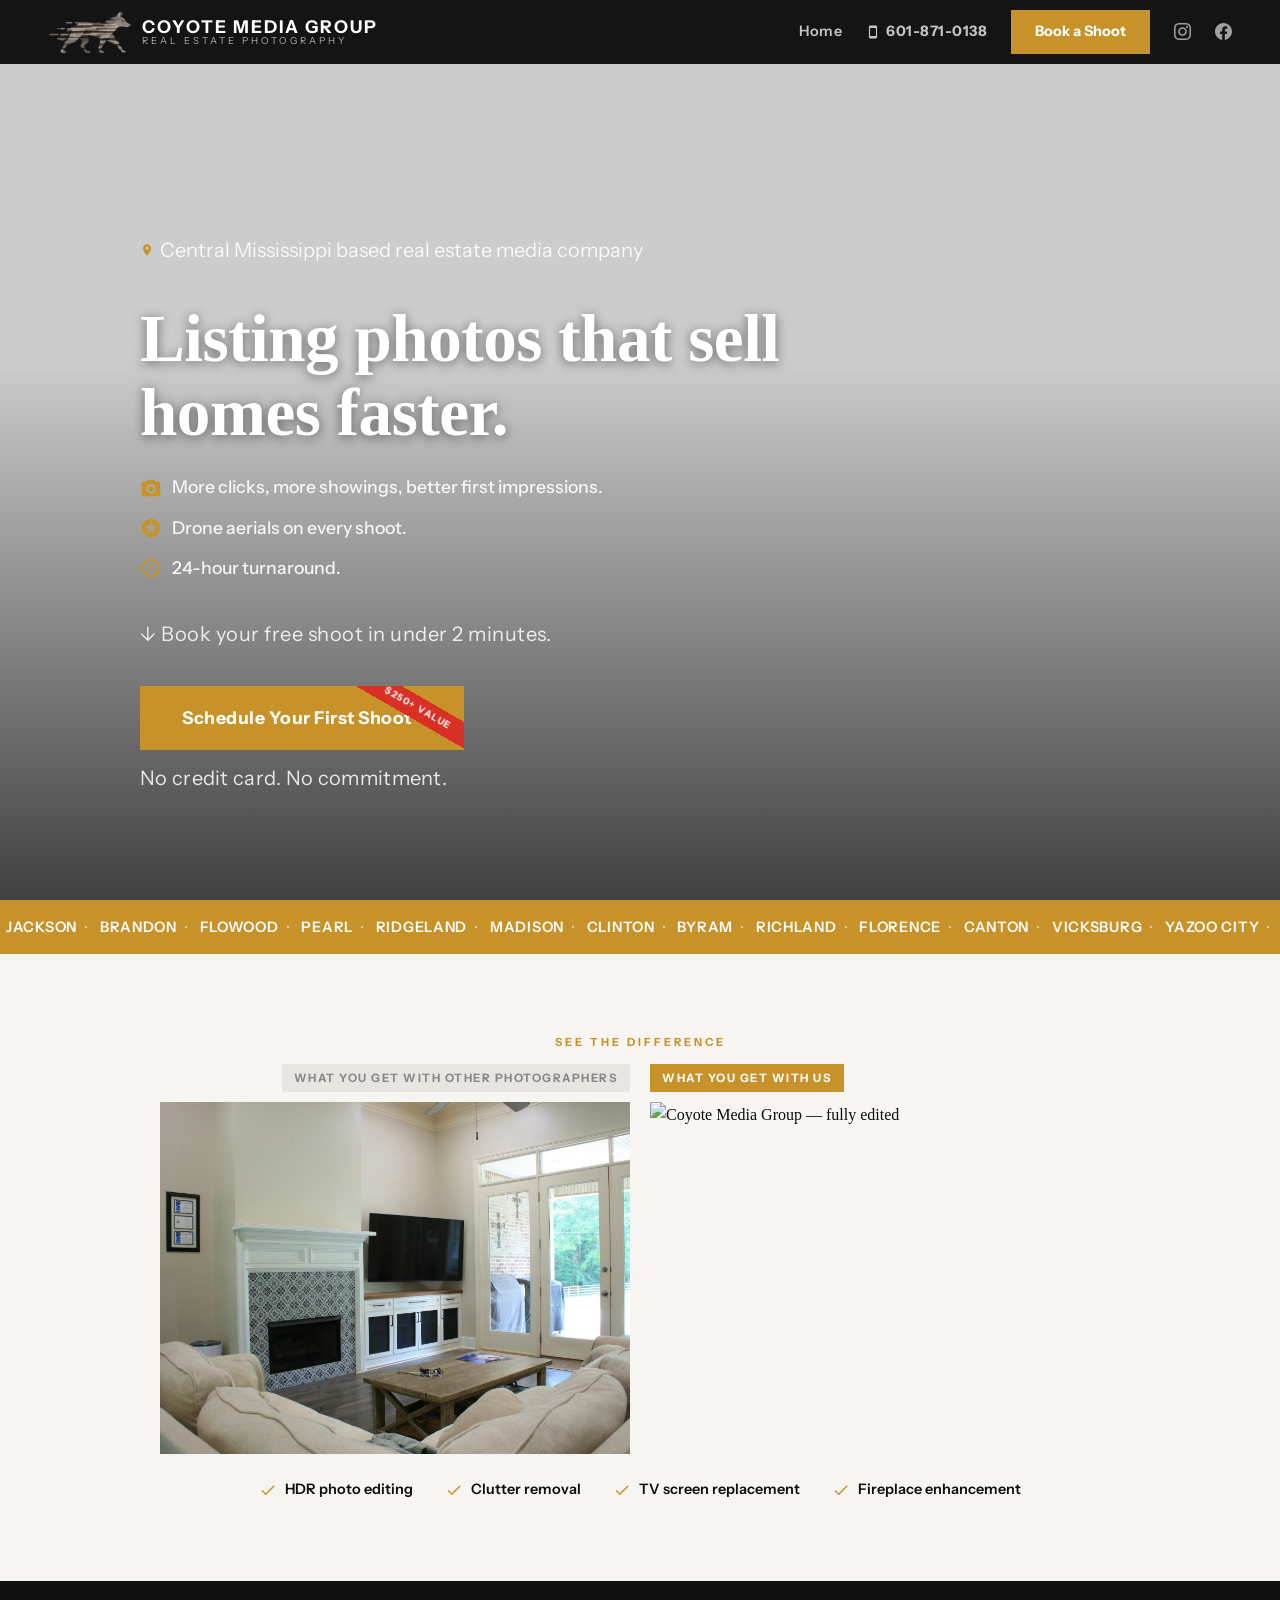
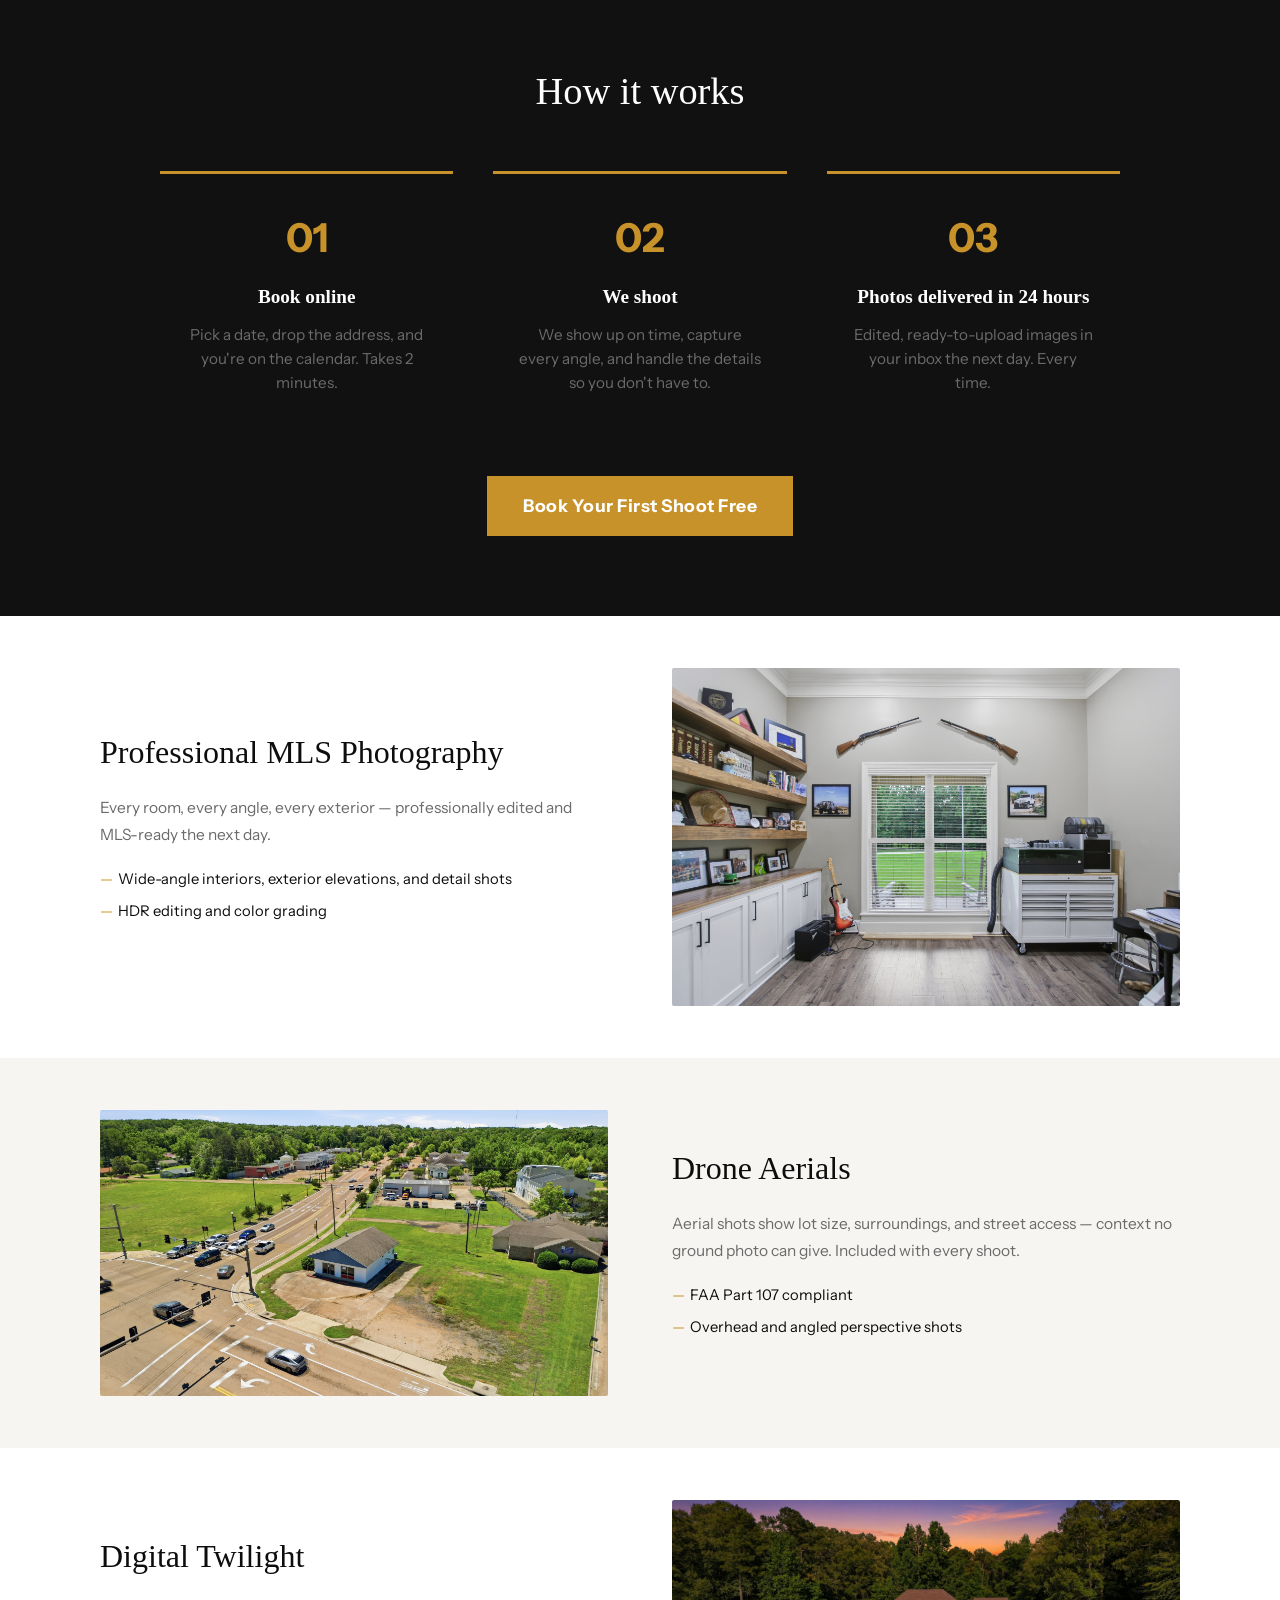
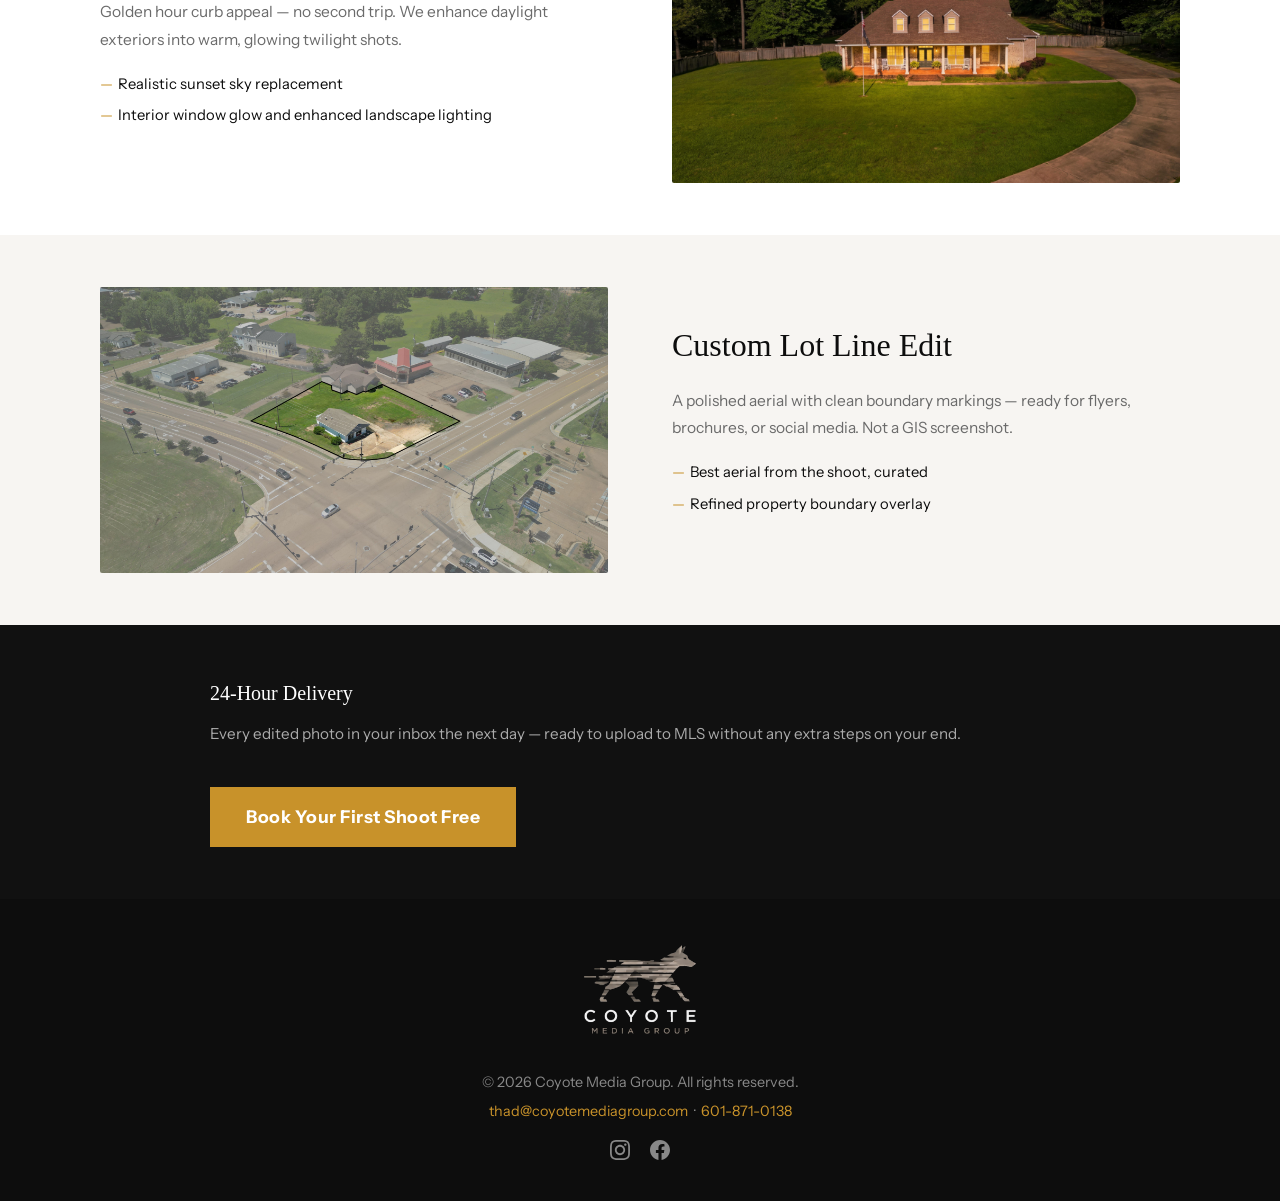
==== commit d2ef8415: "Update hero CTA and copy for stronger conversion - Rewrite hero bullets to lead with agent outcomes " ====
--- a/index.html
+++ b/index.html
@@ -48,21 +48,21 @@
       <ul class="hero-features">
         <li>
           <svg xmlns="http://www.w3.org/2000/svg" width="22" height="22" viewBox="0 0 24 24" fill="currentColor"><path d="M20 5h-3.17L15 3H9L7.17 5H4c-1.1 0-2 .9-2 2v12c0 1.1.9 2 2 2h16c1.1 0 2-.9 2-2V7c0-1.1-.9-2-2-2zm-8 13c-2.76 0-5-2.24-5-5s2.24-5 5-5 5 2.24 5 5-2.24 5-5 5zm0-8c-1.66 0-3 1.34-3 3s1.34 3 3 3 3-1.34 3-3-1.34-3-3-3z"/></svg>
-          Professional MLS photography, fully edited and MLS-ready.
+          More clicks, more showings, better first impressions.
         </li>
         <li>
           <svg xmlns="http://www.w3.org/2000/svg" width="22" height="22" viewBox="0 0 24 24" fill="currentColor"><path d="M11.99 2C6.47 2 2 6.48 2 12s4.47 10 9.99 10C17.52 22 22 17.52 22 12S17.52 2 11.99 2zm4.24 16L12 15.45 7.77 18l1.12-4.81-3.73-3.23 4.92-.42L12 5l1.92 4.53 4.92.42-3.73 3.23L16.23 18z"/></svg>
-          Drone aerials + custom property highlight included.
+          Drone aerials on every shoot.
         </li>
         <li>
           <svg xmlns="http://www.w3.org/2000/svg" width="22" height="22" viewBox="0 0 24 24" fill="currentColor"><path d="M11.99 2C6.47 2 2 6.48 2 12s4.47 10 9.99 10C17.52 22 22 17.52 22 12S17.52 2 11.99 2zM12 20c-4.42 0-8-3.58-8-8s3.58-8 8-8 8 3.58 8 8-3.58 8-8 8zm.5-13H11v6l5.25 3.15.75-1.23-4.5-2.67V7z"/></svg>
-          24-hour turnaround standard. Same-day on Signature.
+          24-hour turnaround.
         </li>
       </ul>
       <p class="hero-booking-note"><span class="hero-arrow">↓</span> Book your free shoot in under 2 minutes.</p>
-      <div class="hero-ctas">
-        <a href="booking-first.html" target="_blank" class="btn-primary">Schedule Your First Shoot</a>
-        <a href="#services" class="btn-outline">See Services</a>
+      <div class="hero-cta-wrap">
+        <a href="booking-first.html" target="_blank" class="btn-primary btn-hero">Schedule Your First Shoot</a>
+        <p class="hero-cta-note">No credit card. No commitment.</p>
       </div>
     </div>
   </section>
@@ -187,7 +187,7 @@
     <div class="svc-inner reverse">
       <div class="svc-text reveal-right">
 <h2>Drone Aerials</h2>
-        <p>Aerial shots show lot size, surroundings, and street access — context no ground photo can give. Included free with Feature and Signature.</p>
+        <p>Aerial shots show lot size, surroundings, and street access — context no ground photo can give. Included with every shoot.</p>
         <ul class="svc-details">
           <li>FAA Part 107 compliant</li>
           <li>Overhead and angled perspective shots</li>
@@ -249,7 +249,7 @@
       <button class="modal-close" id="firstShootClose" style="color: #888;">×</button>
       <h2 style="font-size: 1.5rem; margin-bottom: 32px; color: var(--white);">Is this your first shoot with us?</h2>
       <div style="display: flex; flex-direction: column; gap: 12px;">
-        <a href="booking-first.html" target="_blank" class="btn-primary" id="firstShootYes" data-direct>Yes — book my free shoot</a>
+        <a href="booking-first.html" target="_blank" class="btn-primary" id="firstShootYes" data-direct>Yes, book my free shoot</a>
         <a href="booking.html" target="_blank" class="btn-outline" id="firstShootNo" style="text-align: center;" data-direct>No, I've shot with you before</a>
       </div>
     </div>
--- a/style.css
+++ b/style.css
@@ -12,7 +12,7 @@
   --dark-section: #111111;
 }
 
-html { scroll-behavior: smooth; }
+html { scroll-behavior: smooth; overflow-x: hidden; }
 
 body {
   font-family: 'Georgia', serif;
@@ -20,6 +20,7 @@
   background: var(--white);
   font-size: 16px;
   line-height: 1.6;
+  overflow-x: hidden;
 }
 
 a { text-decoration: none; color: inherit; }
@@ -246,6 +247,43 @@
   align-items: center;
   gap: 16px;
   flex-wrap: wrap;
+}
+
+.hero-cta-wrap {
+  display: flex;
+  flex-direction: column;
+  align-items: flex-start;
+  gap: 0;
+}
+
+.btn-hero {
+  position: relative;
+  overflow: hidden;
+  padding: 18px 52px 18px 42px;
+  font-size: 1.1rem;
+}
+
+.btn-hero::after {
+  content: '$250+ value';
+  position: absolute;
+  top: 11px;
+  right: -18px;
+  background: #d93025;
+  color: var(--white);
+  font-size: 0.58rem;
+  font-weight: 800;
+  letter-spacing: 1.5px;
+  text-transform: uppercase;
+  padding: 4px 26px;
+  transform: rotate(30deg);
+  pointer-events: none;
+}
+
+.hero-cta-note {
+  font-size: 0.78rem;
+  color: rgba(255, 255, 255, 0.45);
+  margin-top: 12px;
+  letter-spacing: 0.3px;
 }
 
 /* ===== PROOF BAR ===== */
@@ -839,6 +877,7 @@
 /* ===== RESPONSIVE ===== */
 @media (max-width: 600px) {
   .package.featured { transform: scale(1); }
+  nav { padding: 0 16px; }
   .nav-inner { gap: 12px; }
   .logo { font-size: 0.9rem; }
   .nav-phone { display: none; }
@@ -846,11 +885,11 @@
 
 @media (max-width: 480px) {
   /* Nav */
-  nav { padding: 0 16px; }
-  .nav-inner { height: 56px; gap: 8px; }
+  .nav-inner { height: 64px; gap: 6px; }
   .nav-link { display: none; }
   .logo-sub { display: none; }
-  .logo-text { font-size: 0.95rem; }
+  .logo-text { font-size: 0.58rem; letter-spacing: 1px; }
+  .btn-nav { padding: 8px 14px; font-size: 0.8rem; }
 
   /* Hero */
   .hero {
@@ -865,6 +904,9 @@
   .hero-features svg { width: 18px; height: 18px; }
   .hero-ctas { flex-direction: column; align-items: stretch; gap: 10px; }
   .hero-ctas a { text-align: center; }
+  .hero-cta-wrap { align-items: stretch; }
+  .hero-cta-wrap .btn-hero { text-align: center; }
+  .hero-cta-note { text-align: center; }
 
   /* Packages */
   .packages { grid-template-columns: 1fr; }
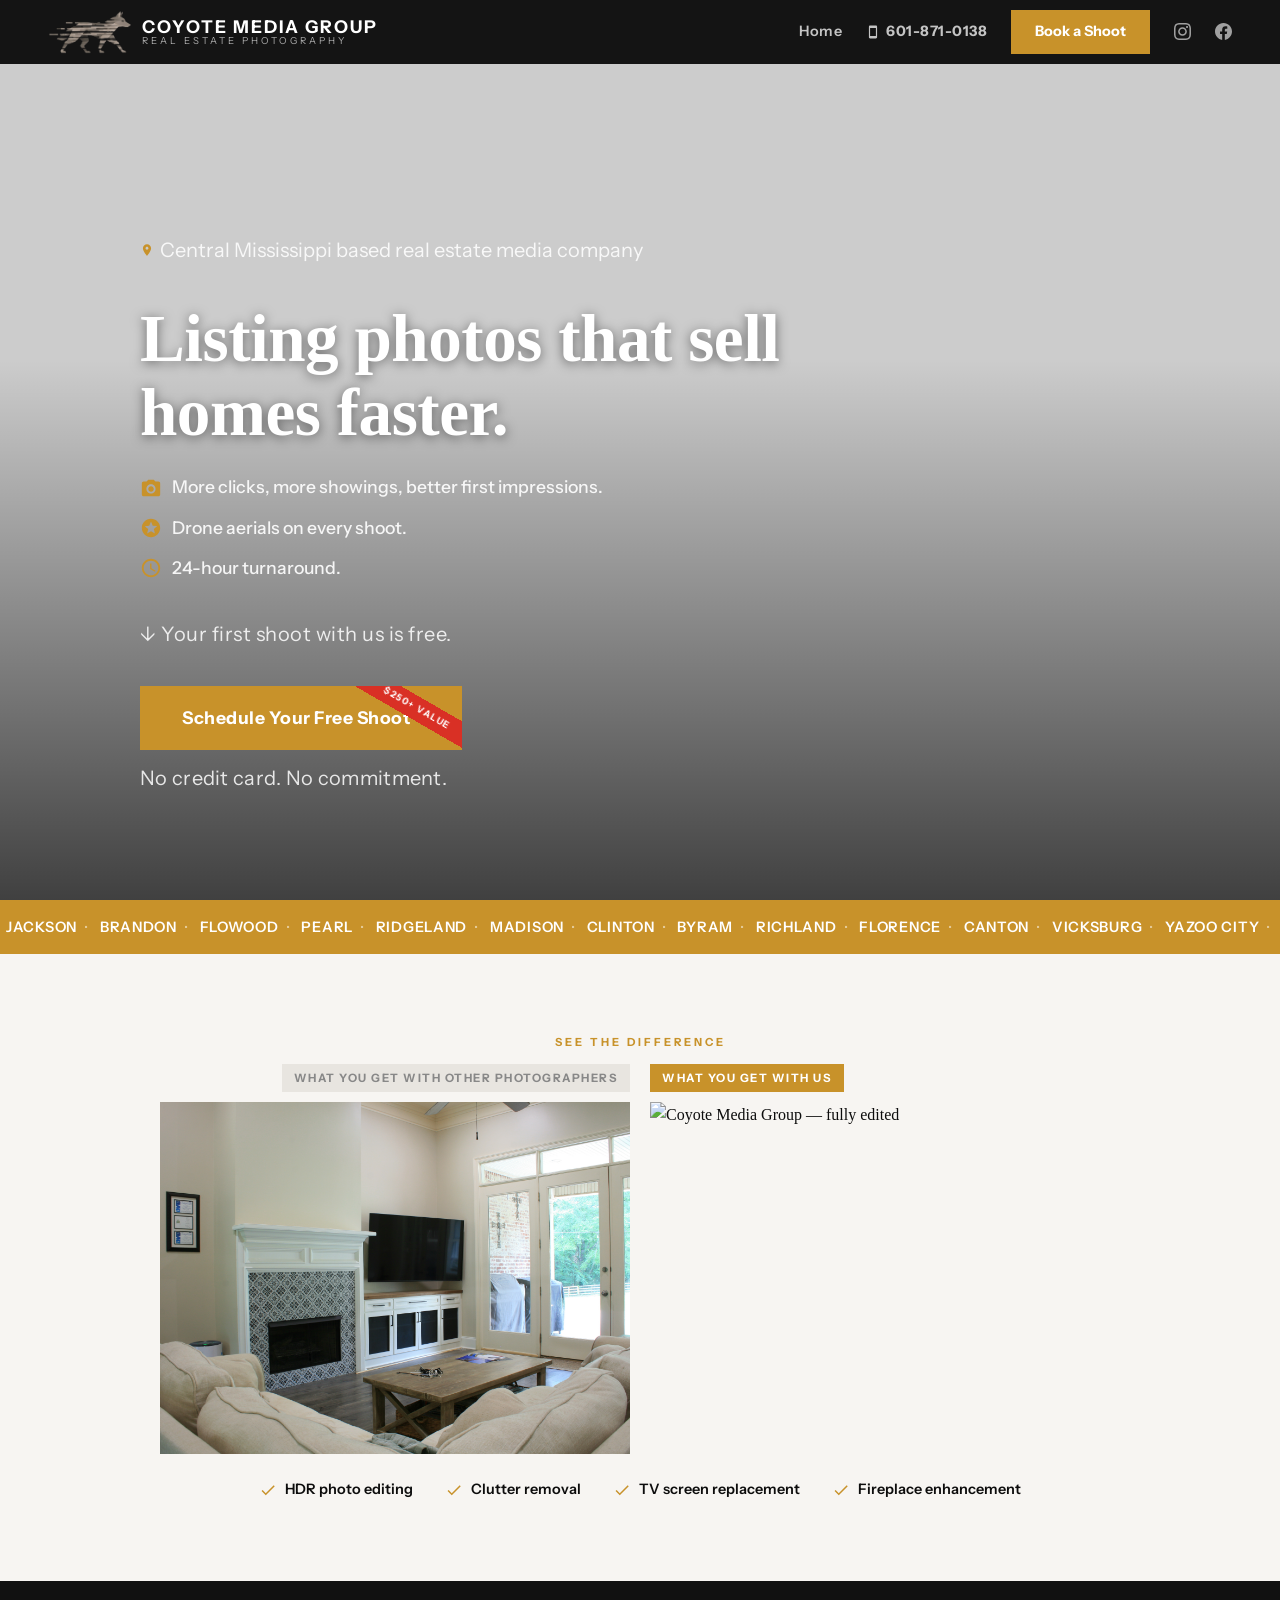
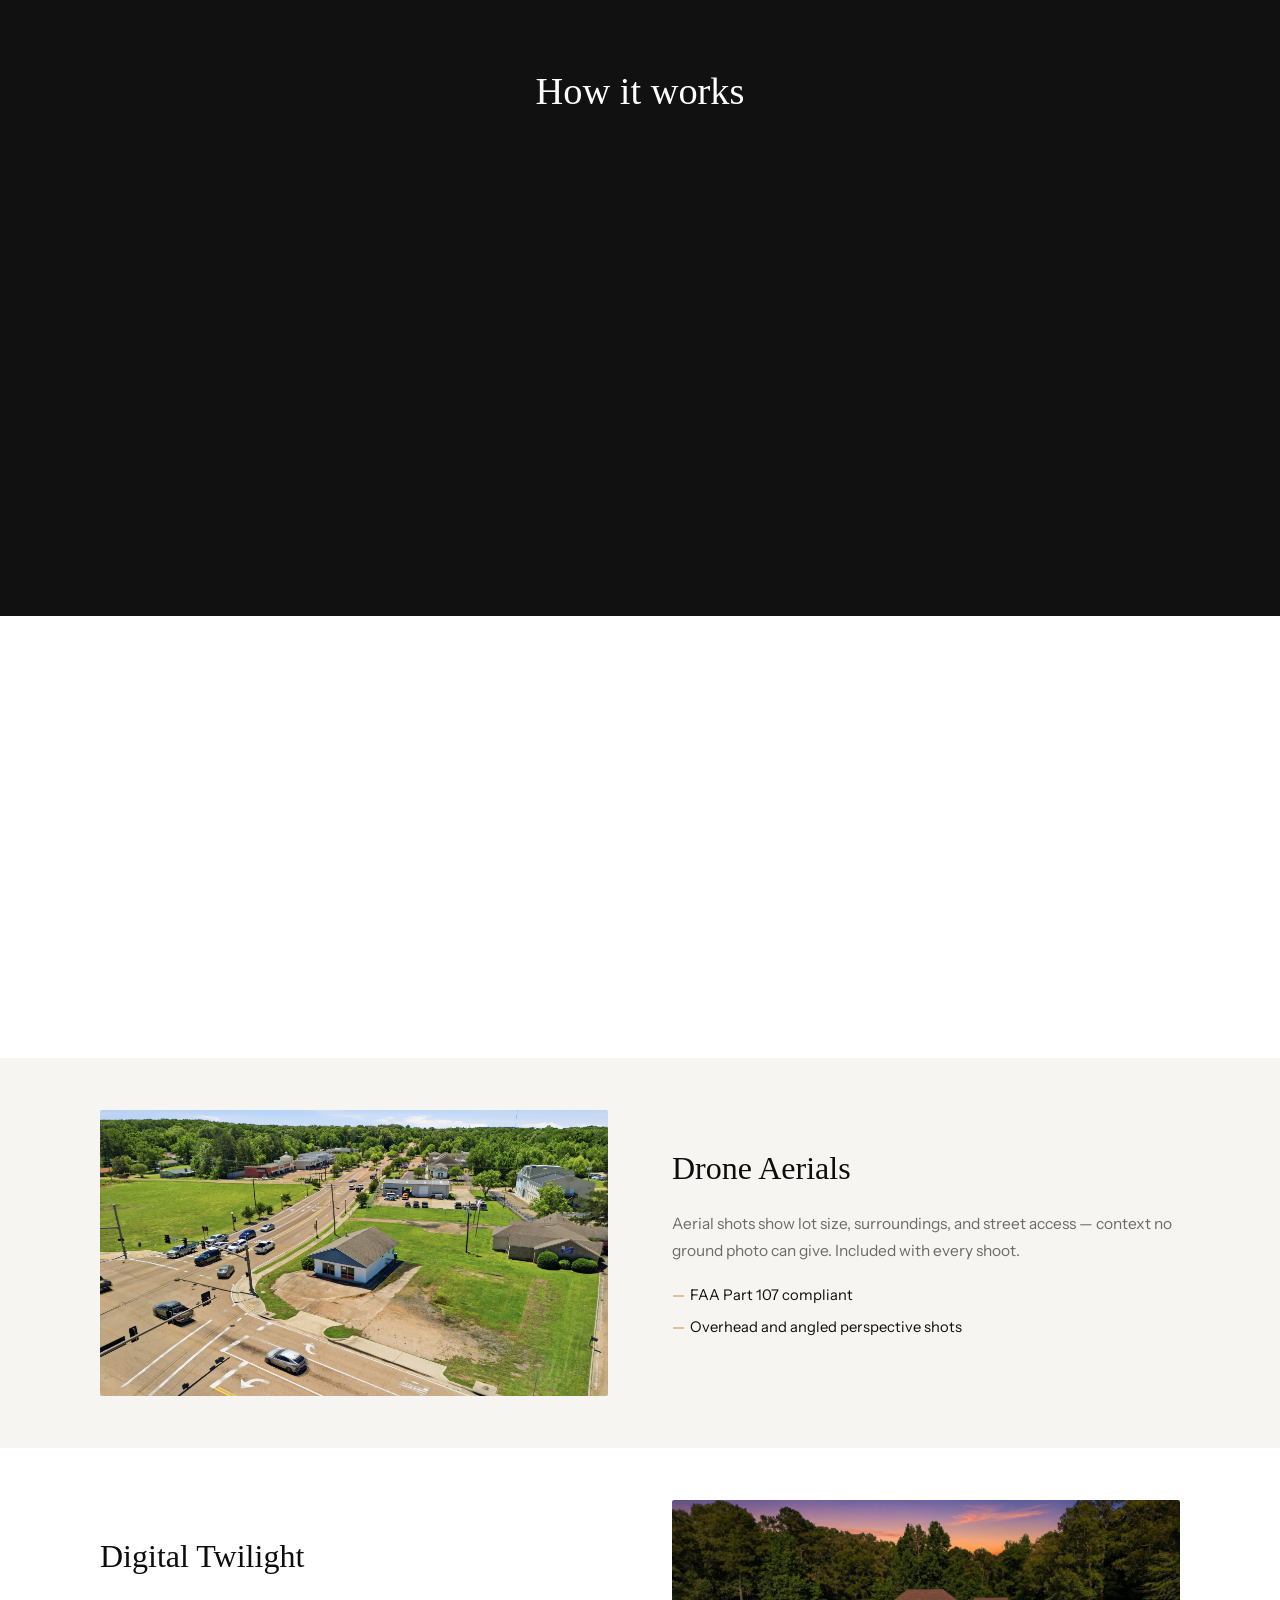
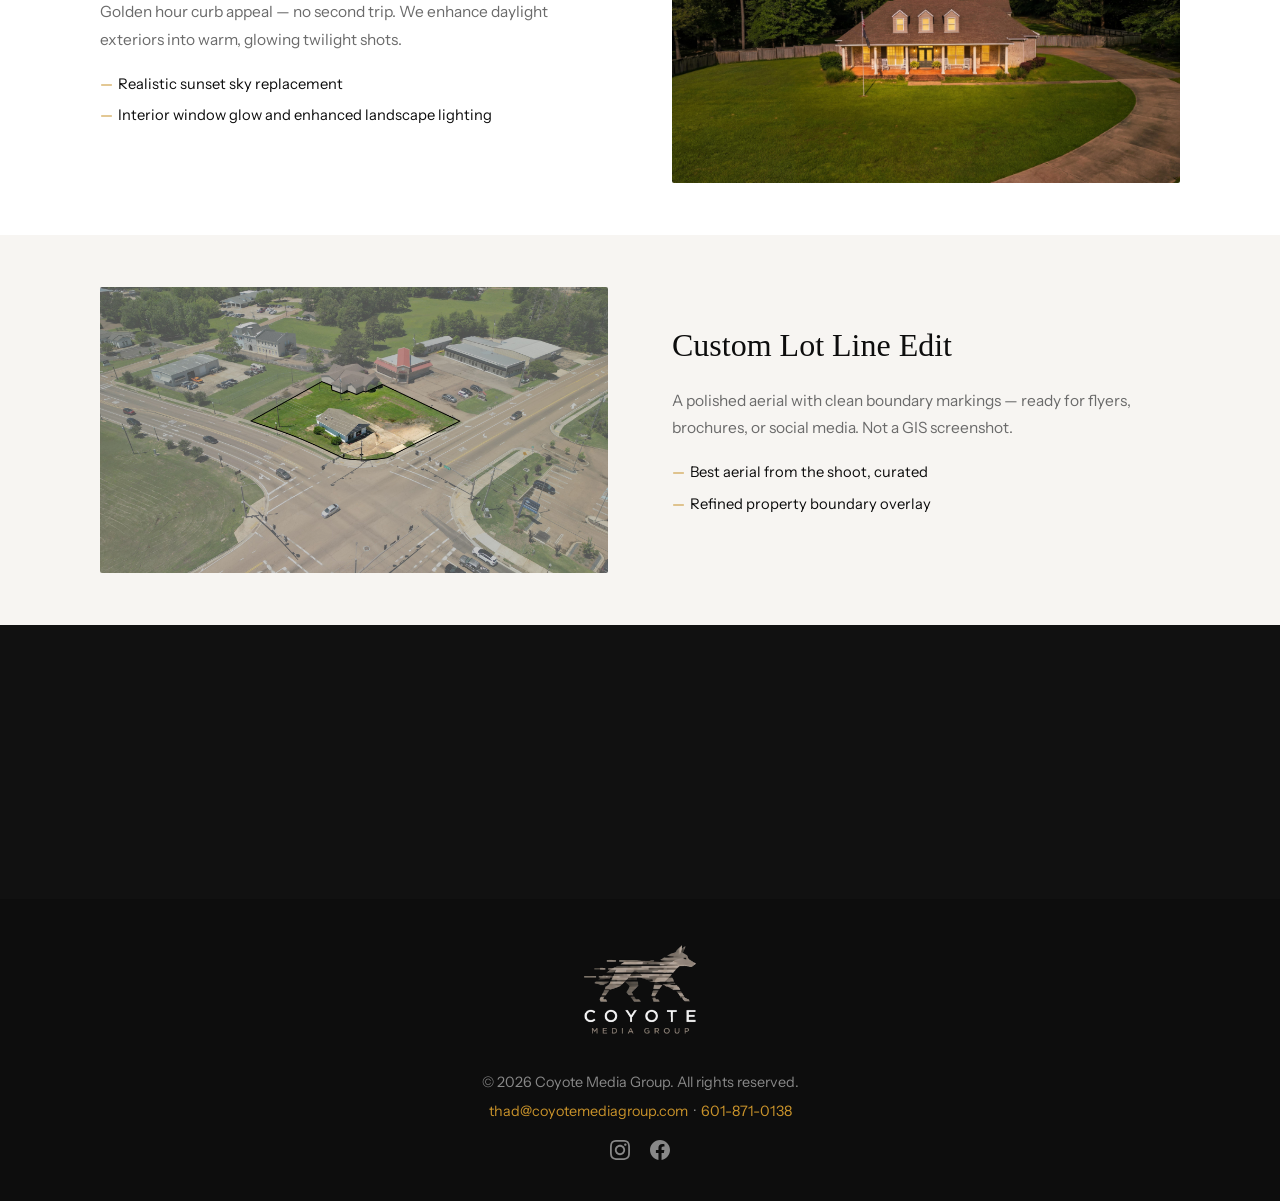
==== commit 8d25b2b3: "Sharpen hero CTA copy - Button: "Schedule Your Free Shoot" (was "Schedule Your First Shoot") - Arrow" ====
--- a/index.html
+++ b/index.html
@@ -59,9 +59,9 @@
           24-hour turnaround.
         </li>
       </ul>
-      <p class="hero-booking-note"><span class="hero-arrow">↓</span> Book your free shoot in under 2 minutes.</p>
+      <p class="hero-booking-note"><span class="hero-arrow">↓</span> Your first shoot with us is free.</p>
       <div class="hero-cta-wrap">
-        <a href="booking-first.html" target="_blank" class="btn-primary btn-hero">Schedule Your First Shoot</a>
+        <a href="booking-first.html" target="_blank" class="btn-primary btn-hero">Schedule Your Free Shoot</a>
         <p class="hero-cta-note">No credit card. No commitment.</p>
       </div>
     </div>
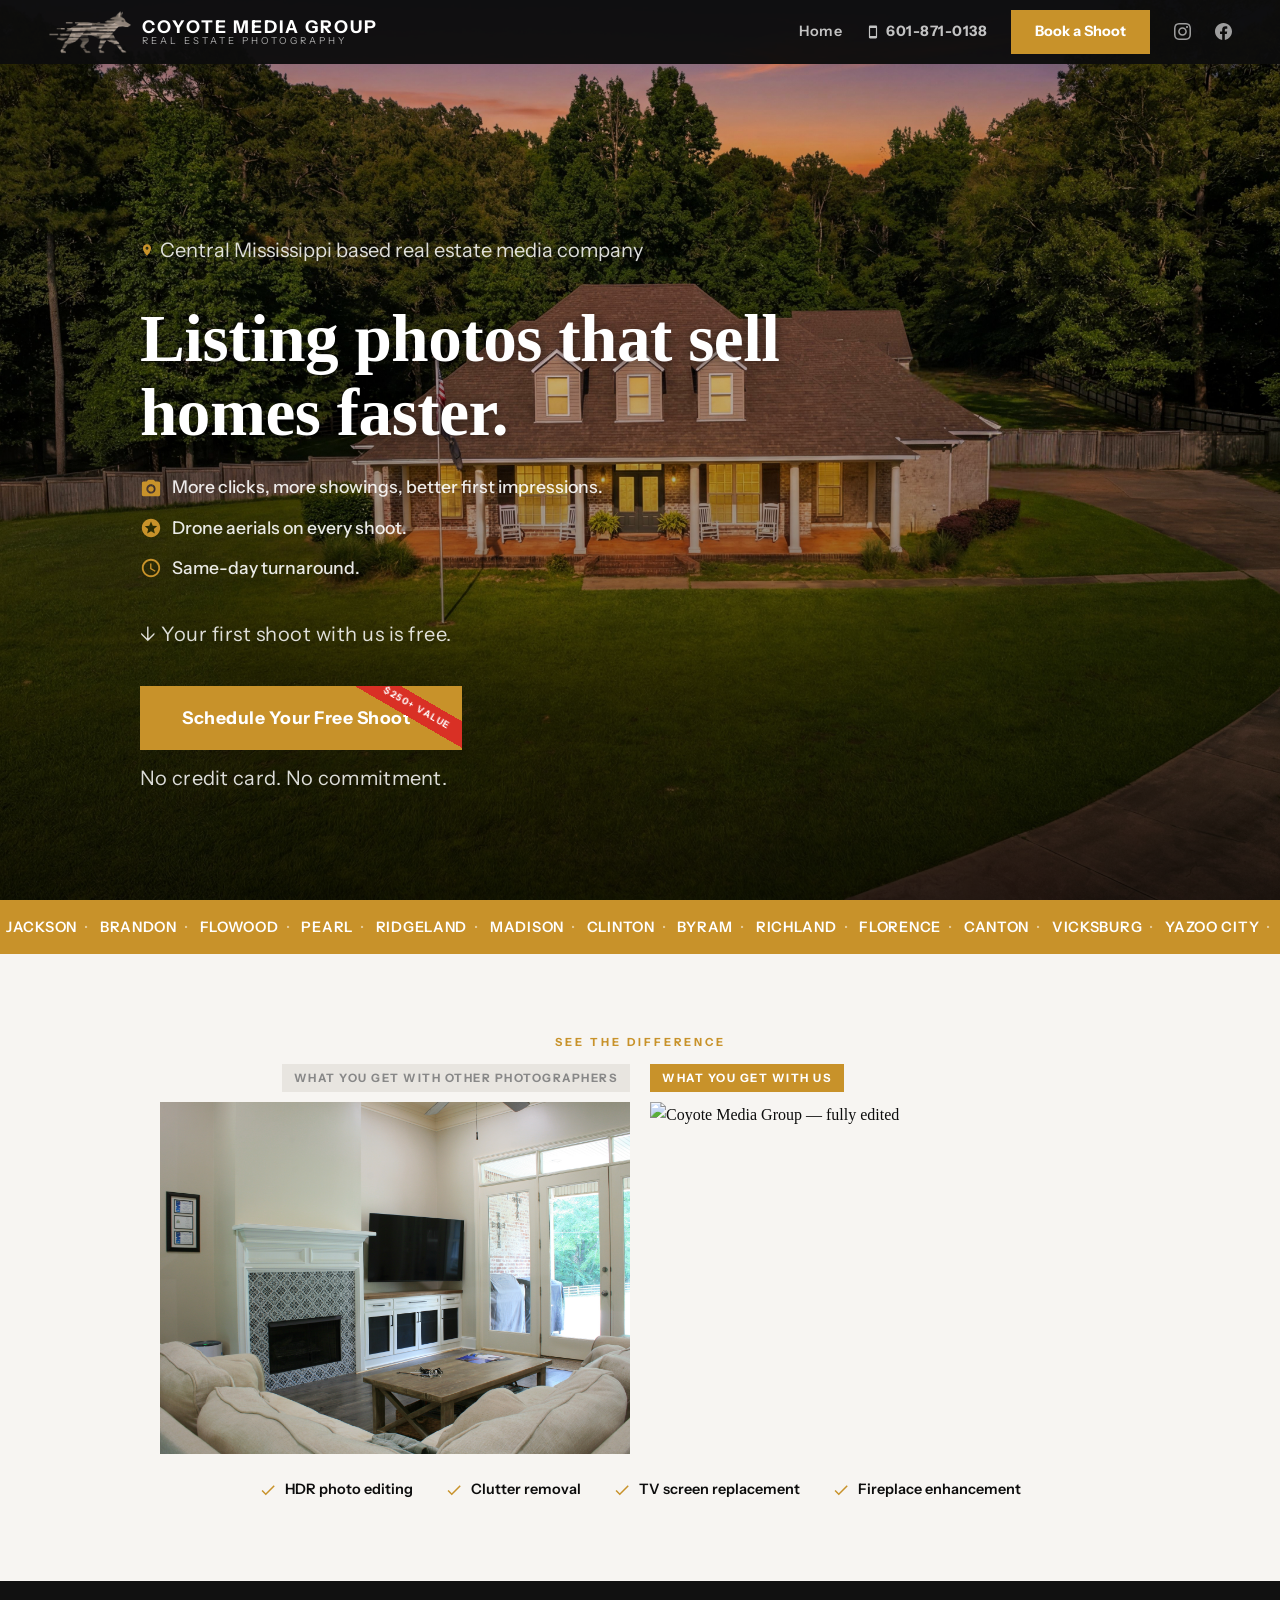
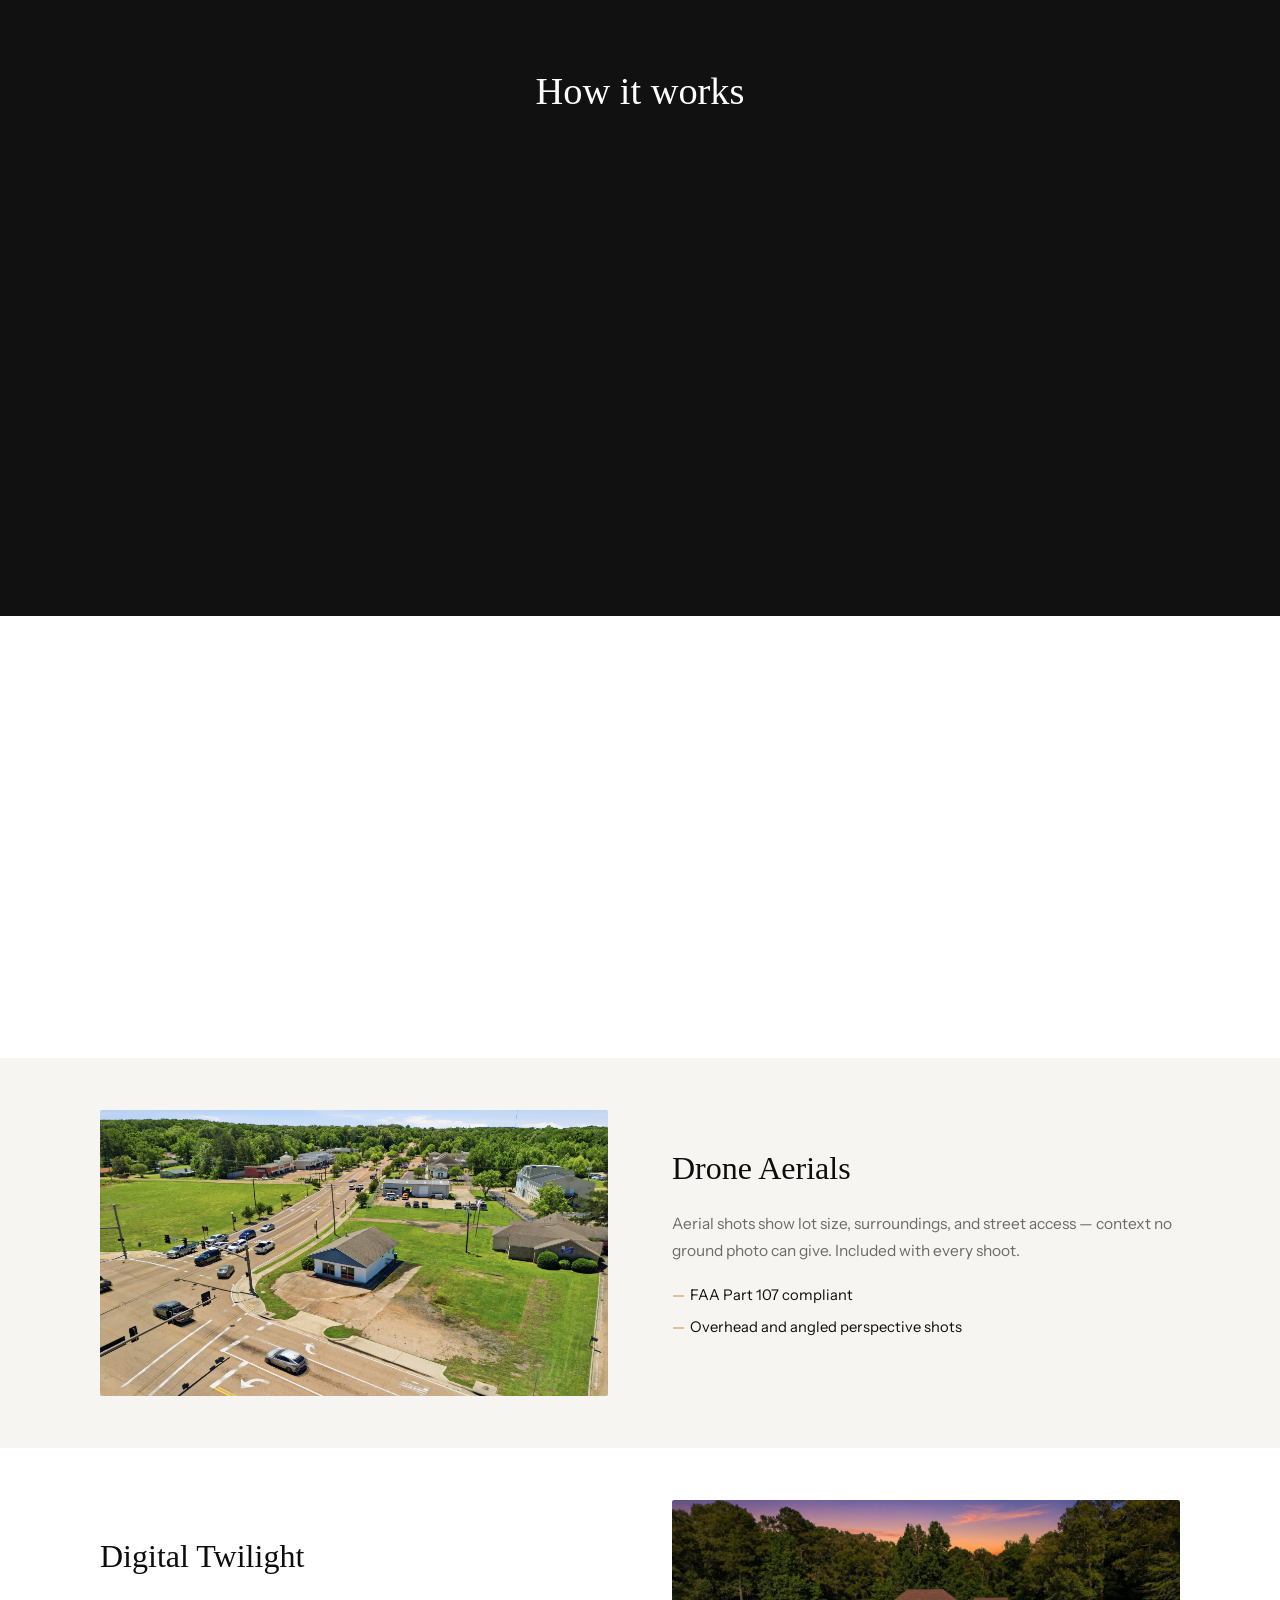
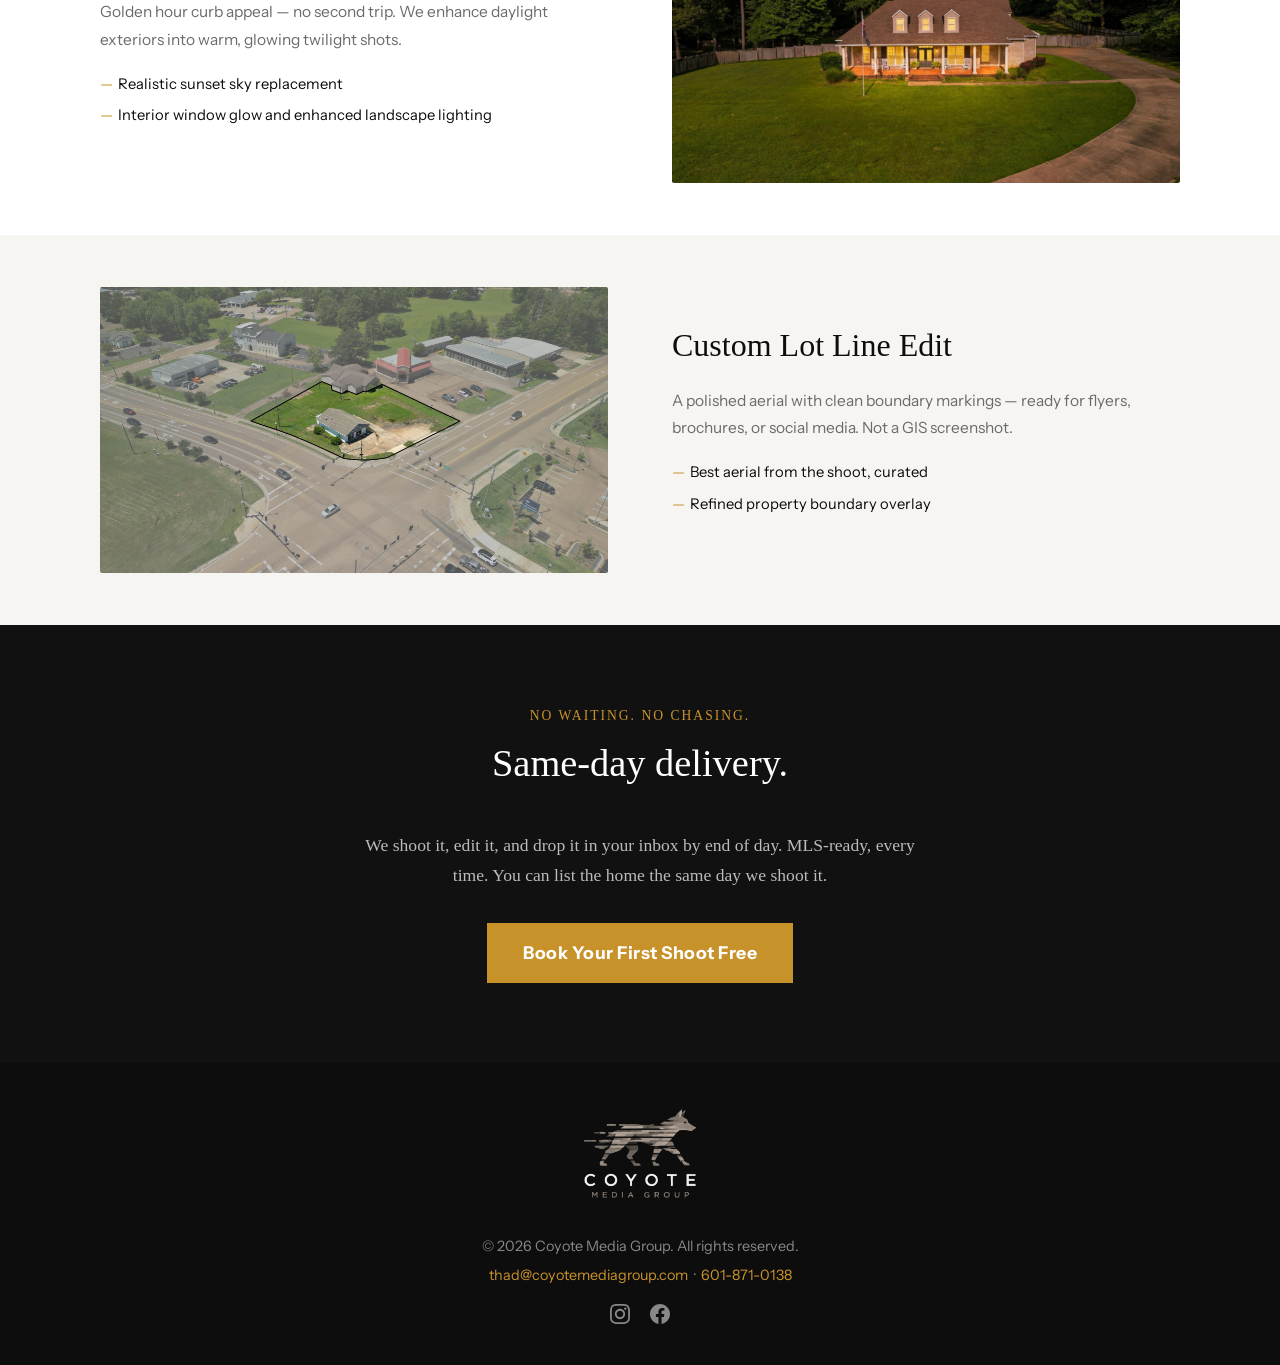
==== commit adc0d376: "Add same-day promise section and Design Your Dream Listing lead tool - Replace small same-day callou" ====
--- a/index.html
+++ b/index.html
@@ -56,7 +56,7 @@
         </li>
         <li>
           <svg xmlns="http://www.w3.org/2000/svg" width="22" height="22" viewBox="0 0 24 24" fill="currentColor"><path d="M11.99 2C6.47 2 2 6.48 2 12s4.47 10 9.99 10C17.52 22 22 17.52 22 12S17.52 2 11.99 2zM12 20c-4.42 0-8-3.58-8-8s3.58-8 8-8 8 3.58 8 8-3.58 8-8 8zm.5-13H11v6l5.25 3.15.75-1.23-4.5-2.67V7z"/></svg>
-          24-hour turnaround.
+          Same-day turnaround.
         </li>
       </ul>
       <p class="hero-booking-note"><span class="hero-arrow">↓</span> Your first shoot with us is free.</p>
@@ -156,8 +156,8 @@
       </div>
       <div class="step reveal delay-3">
         <span class="step-num">03</span>
-        <h3>Photos delivered in 24 hours</h3>
-        <p>Edited, ready-to-upload images in your inbox the next day. Every time.</p>
+        <h3>Photos delivered same day</h3>
+        <p>Edited, ready-to-upload images in your inbox by end of day. Every time.</p>
       </div>
     </div>
     <div style="text-align: center; margin-top: 48px;" class="reveal">
@@ -171,7 +171,7 @@
     <div class="svc-inner">
       <div class="svc-text reveal-left">
 <h2>Professional MLS Photography</h2>
-        <p>Every room, every angle, every exterior — professionally edited and MLS-ready the next day.</p>
+        <p>Every room, every angle, every exterior — professionally edited and MLS-ready the same day.</p>
         <ul class="svc-details">
           <li>Wide-angle interiors, exterior elevations, and detail shots</li>
           <li>HDR editing and color grading</li>
@@ -231,13 +231,12 @@
     </div>
   </section>
 
-  <section class="svc-section section section-dark">
-    <div style="max-width: 860px; margin: 0 auto; display: flex; align-items: center; justify-content: space-between; gap: 40px; flex-wrap: wrap;">
-      <div class="reveal">
-        <h3 style="font-size: 1.25rem; font-weight: 400; margin-bottom: 12px; color: var(--white);">24-Hour Delivery</h3>
-        <p style="font-family: 'Instrument Sans', sans-serif; font-size: 0.95rem; color: #aaa; line-height: 1.7;">Every edited photo in your inbox the next day — ready to upload to MLS without any extra steps on your end.</p>
-      </div>
-      <div class="reveal delay-1">
+  <section class="section section-dark same-day-promise" id="same-day">
+    <div class="promise-inner">
+      <p class="promise-eyebrow reveal">No waiting. No chasing.</p>
+      <h2 class="promise-headline reveal delay-1">Same-day delivery.</h2>
+      <p class="promise-sub reveal delay-2">We shoot it, edit it, and drop it in your inbox by end of day. MLS-ready, every time. You can list the home the same day we shoot it.</p>
+      <div class="reveal delay-3">
         <a href="booking-first.html" target="_blank" class="btn-primary">Book Your First Shoot Free</a>
       </div>
     </div>
--- a/style.css
+++ b/style.css
@@ -168,7 +168,7 @@
 .hero {
   min-height: 100vh;
   background: linear-gradient(to top, rgba(0,0,0,0.75) 0%, rgba(0,0,0,0.2) 60%),
-              url('https://images.unsplash.com/photo-1600596542815-ffad4c1539a9?w=1600&q=80') center/cover no-repeat;
+              url('assets/twilight_001.jpg') center/cover no-repeat;
   display: flex;
   align-items: flex-end;
   justify-content: flex-start;
@@ -379,6 +379,30 @@
   color: var(--gray);
   font-family: 'Instrument Sans', sans-serif;
   font-size: 0.95rem;
+}
+
+/* ===== SAME-DAY PROMISE ===== */
+.same-day-promise { text-align: center; }
+.promise-inner { max-width: 720px; margin: 0 auto; }
+.promise-eyebrow {
+  color: var(--accent);
+  text-transform: uppercase;
+  letter-spacing: 2px;
+  font-size: 0.85rem;
+  margin-bottom: 16px;
+}
+.promise-headline {
+  font-size: clamp(2.5rem, 6vw, 4rem);
+  color: var(--white);
+  margin-bottom: 20px;
+  line-height: 1.05;
+}
+.promise-sub {
+  color: #bbb;
+  font-size: 1.1rem;
+  line-height: 1.7;
+  max-width: 560px;
+  margin: 0 auto 32px;
 }
 
 /* ===== TESTIMONIALS ===== */
